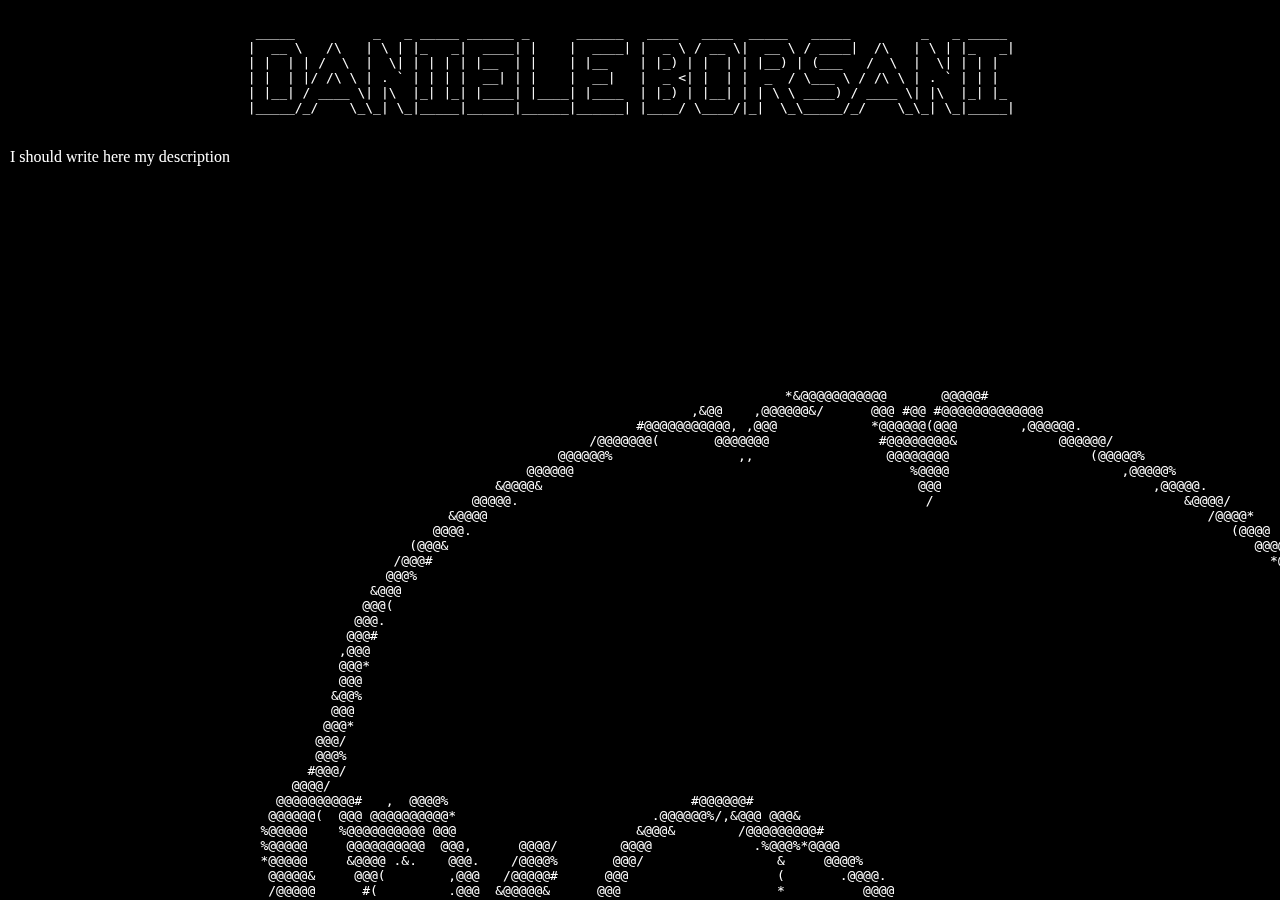
==== index.html @ 294d17f2 "Made basic website with some ascii" ====
<!DOCTYPE html>
<html lang="en">
<head>
    <meta charset="UTF-8">
    <meta name="viewport" content="width=device-width, initial-scale=1.0">
    <title>Daniele</title>
    <link rel="stylesheet" href="style.css">
</head>
<body>
    <div class="header">
        <div class="main-text">
            <!--Name title ascii art-->
            <div class="title">
            <p>
                <pre> 
  _____          _   _ _____ ______ _      ______   ____   ____  _____   _____         _   _ _____ 
 |  __ \   /\   | \ | |_   _|  ____| |    |  ____| |  _ \ / __ \|  __ \ / ____|  /\   | \ | |_   _|
 | |  | | /  \  |  \| | | | | |__  | |    | |__    | |_) | |  | | |__) | (___   /  \  |  \| | | |  
 | |  | |/ /\ \ | . ` | | | |  __| | |    |  __|   |  _ <| |  | |  _  / \___ \ / /\ \ | . ` | | |  
 | |__| / ____ \| |\  |_| |_| |____| |____| |____  | |_) | |__| | | \ \ ____) / ____ \| |\  |_| |_ 
 |_____/_/    \_\_| \_|_____|______|______|______| |____/ \____/|_|  \_\_____/_/    \_\_| \_|_____|                                                                                                                      
                </pre>
            </p>
            </div>
            <br>
            <p>
                I should write here my description
            </p>
            <br><br><br><br>
            <div class="fullscreen-ascii-image">
                <p>
                    <pre>
                                                                                                                                                                                                        
                                                                                                                                                                                                        
                                                                                                                                                                                                        
                                                                                                                                                                                                        
                                                                                                                                                                                                        
                                                                                                                                                                                                        
                                                                                                                                                                                                        
                                                                                                                                                                                                        
                                                                                                                                                                                                        
                                                                                                                                                                                                        
                                                                                                   *&@@@@@@@@@@@       @@@@@#                                                                           
                                                                                       ,&@@    ,@@@@@@&/      @@@ #@@ #@@@@@@@@@@@@@                                                                    
                                                                                #@@@@@@@@@@@, ,@@@            *@@@@@@(@@@        ,@@@@@@.                                                               
                                                                          /@@@@@@@(       @@@@@@@              #@@@@@@@@&             @@@@@@/                                                           
                                                                      @@@@@@%                ,,                 @@@@@@@@                  (@@@@@%                                                       
                                                                  @@@@@@                                           %@@@@                      ,@@@@@%                                                   
                                                              &@@@@&                                                @@@                           ,@@@@@.                                               
                                                           @@@@@.                                                    /                                &@@@@/                                            
                                                        &@@@@                                                                                            /@@@@*                                         
                                                      @@@@.                                                                                                 (@@@@                                       
                                                   (@@@&                                                                                                       @@@@#                                    
                                                 /@@@#                                                                                                           *@@@@                                  
                                                @@@%                                                                                                                @@@@                                
                                              &@@@                                                                                                                    @@@@                              
                                             @@@(                                                                                                                      .@@@/                            
                                            @@@.                                                                                                                         @@@@                           
                                           @@@#                                                                                                                           #@@@                          
                                          ,@@@                                                                                                                             @@@/                         
                                          @@@*                                                                                                                             .@@@                         
                                          @@@                                                                                                                               @@@                         
                                         &@@%                                                                                                                               @@@                         
                                         @@@                                                                                                                                @@@                         
                                        @@@*                                                                                                                                @@@                         
                                       @@@/                                                                                                                                 @@@                         
                                       @@@%                                                                                                                                 @@@                         
                                      #@@@/                                                                                                                                 @@@                         
                                    @@@@/                                                                                                                                   @@@                         
                                  @@@@@@@@@@#   ,  @@@@%                               #@@@@@@#                                                                            *@@&                         
                                 @@@@@@(  @@@ @@@@@@@@@@*                         .@@@@@@%/,&@@@ @@@&                                                                      @@@/                         
                                %@@@@@    %@@@@@@@@@@ @@@                       &@@@&        /@@@@@@@@@#                                                                   @@@                          
                                %@@@@@     @@@@@@@@@@  @@@,      @@@@/        @@@@             .%@@@%*@@@@                                                                ,@@@                          
                                *@@@@@     &@@@@ .&.    @@@.    /@@@@%       @@@/                 &     @@@@%                                                             %@@(                          
                                 @@@@@&     @@@(        ,@@@   /@@@@@#      @@@                   (       .@@@@.                                                          @@@                           
                                 /@@@@@      #(         .@@@  &@@@@@&      @@@                    *          @@@@                                                        (@@@                           
                                  @@@@@.                @@@*  @@@@@@      &@@#                    (            @@@.                                                      @@@                            
                                 /@@@@@                @@@#   @@@@@@      @@@                     /            *@@@                                                     *@@@                            
                                 @@@@@&              .@@@.    @@@@@@      @@@                     (            /@@&                                                     @@@                             
                                @@@@@@              @@@&  @@@@@@(@@@      @@@                     /            @@@                                                     (@@@                             
                              .@@@@@%              @@@.  @@@,    @@@&     @@@                                 #@@@                                                     @@@                              
                              @@@@@@              @@@   @@@,      *@@@.   (@@@                                @@@                                                     &@@%                              
                              @@@@@*            ,@@@   @@@*         @@@    ,@@@/                             @@@%                                                    .@@@                               
                             /@@@@@#           @@@@  @@@@            @@@&    #@@@@                          &@@@                                                     @@@                                
                             @@@ &@@@@@#/,*%@@@@@   @@@(              /@@@/     @@@@@,                    .@@@#                                                     @@@*                                
                            @@@*    #@@@@@@@@(     ,@@@     %@@@*       &@@@       #@@@@@@&*           %@@@@&                                                      @@@(                                 
                           .@@@                    %@@#     @@@@&         @@@           /@@@@@@@@@@@@@@@@*                                                        @@@/                                  
                            @@@                    (@@&    @@@@@          #@@%                                                                                  *@@@                                    
                             @@@@@%%%&@@@@#         @@@.   /@@@@@         *@@&                                                 ,@,  /@@@@@@@@%                 @@@@                                     
                                @@@@@@@@@@@@@@@(     @@@@%%&@@@@@@        @@@                                          *@@@@@@@@@@, @@@@   (@@@@@@(          #@@@                                       
                                             /@@@      @@@@@@@@%@@@/,*%@@@@@                                        (@@@@(    /.@@@%@@@.        (@@@@@@,    .@@@                                        
                                              .@@@              .@@@@@@@(                                   &@@@@@@@@@*         @@@@@@(              %@@@@@.@@@                                         
                                              (@@&                                                        @@@@,                  @@@@#(                  @@@@@.                                         
                                             (@@@                                                        /@@&                    (@@@%/                                                                 
                                            #@@@          ,@@@                                         %@@@@                        @ /                                                                 
                                            @@@         .@@@@@@@/                                   @@@@@/                          & /                                                                 
                                            @@@@        @@@   %@@@            *            &@@@%, (@@@,                             %                                                                   
                                             .@@@      @@@      @@@@@@@@@@@@@@@@@@(        @@@@@@@@@*                               %                                                                   
                                              .@@@(@@@&@@%       @@ ,@     @@@  /@@@@@@@   @@@                                      #                                                                   
                                               /@@@@@@@@@         *  (               (@@@@@@@%                                      #                                                                   
                                                *@@@@@@@@         #  .                                                              (                                                                   
                                                    @@@@#         .                                                                 (                                                                   
                                                    ,@@@          *                                                                 ,                                                                   
                                                     @@@          *                                                                                                                                     
                                                                  /                                                                                                                                     
                                                                                                                                                                                                        
                                                                                                                                                                                                        
                                                                                                                                                                                                        
                                                                                                                                                                                                        
                                                                                                                                                                                                        
                                                                                                                                                                                                        
                                                                                                                                                                                                                                
                    </pre>
                    <br><br>
                    <pre>
&&&&%%&#%%%%%&%&&&&#&&(&%%%%%%&&&&&&@..,,,..,,..,,..,., ,,,,,,,,,,...,      ,,,,,,,,, .,,,,,,,,,,,,,,,,,,,,,,,,,,,,,.,,.,,,,,,,,,,,,,,,,,,,,,,,,,,,,.,      . ,,,,,,,,,,,,,.., ,.,.,  ,,,..,.., ..,.    
&&&&&&%&%&&&%&&&&&&&&%&%&&&  .,,,,,,,.,.,,,,.,..  ...,.,,,,,*,,,,,,..,,,,,,,,,,,,,,,,,,.,,,,,,,,,,,,,,,,,,,,,,,,,,,, ,.,,,,,,,,,,,,,,,,,,,,,,,,,,,,,,       .,,,,,,,,,,,,,,,,,...,,,.,,,.,,.,,,,,,.     
&&&&%%&&(%&%%&&&&&&&/.,,,,,,,,,,,.,,,,,,,,, ,     ,...,,,,,,,,,,,,,,,,,,,,,,,,,,,,,.  ,,,,,,,,,,,,,,,,,,,,,,,,,..,,,,.,,,,,,,,,,,,,,,,,,,,,,,,,, ,,,,    .  .,,,,,,,,,,,,,,      .,,.,,,,.,,,,,,,       
&&&&%%%&/(#(%/   .,,,,,,,,,,,,,,,,,,,,,,.,,           ,,,,,,,**,,,,,,,,,,,,,,,,,,,,,,,..,,,,,,,,,.,,,,,. .,,,,,,.,,.,,,,,,,,,,,,,,,,,,,,,,,,,,,..,,,,,.  ,  .,,,.,,,,,,,,.          .,,,,,,..,,        ,
&&&&#%#%#((.         ,,,,,,,,,,,,.,,,,,,,               ..,.,,*,,,*,,,,,,,,,,,,,,,        .*,,*,,,,,,,,,,,,,,,,,./*,,*,,,,,,,,,,,,,,,,,,,,,,.....,,,,,,,, , .,,,,,,,,,,,.               ,,,,,.  .  .,,,,
&&&%%&% .. .             ,  .,,,,,,,,,,,                 .,,,,**,,,*,,,,,,,,,,,,,    ... .    ,  .,/,,,,,...,,,,,**,,***,,,,,,,,,,,,,,,,,,,,,...,,,,,,,,,, ..,,,,,,  .                     .   ,,,,,,.  
&%.    ...       . ..,,,,,,,,,,.,,,,,,,,,                 ,,,*,,,,*,,,*,,,,,,,**,,,,,,. .   .., ,.,,,*,,,,,,,,,,,,*,,,,*,,,,,,,,,,,,,,,,,,,. ,.,,,,,,,,,,,. .,,,,,,,                   . ,,,,.,.,       
.      ....    ,.,,,,,,,,,,,,,,,,,,.,.,.                ., ,,*,,,,,*,,*,,,,,,,#/#%*,,*,     (@@&&&&&&&&&&&&&&&&&@@%/,,,,,,,%,,*,,,,,,,,,,,   ,,,,,,,,,,,,,, .,,,,,.              . ,,,,,,,,,,...,,.     
,,.     ....,,,,,,.,,,,,,,.  .,,,,,,,..                   . ,,*,*,,,,,,,,,,,,,,,,,,,,,,&&&&&&&&&&&&&&&&&&&&&&&&&&&&&&&&&&&&&(.. ,,,,,,,,,,  ,,,,,,,,,,,,,,,..,...,,,,       .,,,,,,,,,,,..  ,,,.,,,,,*.,
,,,,,,  . ..,,,,,,,,,,,.     .,,,,,,. ...,              .....*,,,,,,,**,*,*,,,,*,,%&&&&&&&&&&&&&&&&&&&&&&&&&&&&&&&&&&&&&&&&&&&&&@*,,,,,,,, ,,,,,,,,,,,,,,,, .,.,,,,,,. ,,,,,,,,,,,,,,.      ,,,,,***/***
,,.,,,,,,,        .,,,,      .,,,,,,.,,,,.              .   **,*,,,,,,******,,@&&&&&&&&&&&&&&&&&&&&&&&&&&&&&&&&&&&&&&&&&&&&&&&&&&&&&%*,, ,,,,.,,,,,,,,,,,,  ..,., ,,,,,,,,,,,,,,..          ,,,,,.&&&&&&
  ,,,,,,,,,         ,,       .,,,,... ,,,..             .*,*,,,*,***,,*,,*#&&&&&&&&&&&&&&&&&&&&&&&&&&&&&&&&&&&&&&&&&&&&&&&&&&&&&&&&&&&&*,,,,,,,,,,,,,,,.      ,,,,,,,,,,,,,,,,,,            &&&&&&&&&&&&
,,,*,*///*.                  .,,,,,,...,,, ..       ,,,,,,,,,,,,,,/*,,,&&&&&&&&&&&&&&&&&&&&&&&&&&&&&&&&&&&&&&&&&&&&&&&&&&&&&&&&&&&&&&&&&&@,,,,,,,,,,,,,    ,,,,,,,,,,,,,,,,,,,,.     . *&%(#%&&&&&&&&&&&
,,,,*,/**,.                  .,,,,,,. ,,,,  ,.    ,,,,,,,,,,,,,,,*,,%&&&&&&&&&&&&&&&&&&&&&&&&&&&&&&&&&&&&&&&&&&&&&&&&&&&&&&&&&&&&&&&&&&&&&&&,,,,,,,,     .,,,,,,.,,,,,,,,,,,,,,,  (@&&&&&&&&&&&&&(&&&&&&
,,,,,,,,,,.                  .,,,,,,.,,,,,   ,   ,,,,,,,,,,(*,**,,&&&&&&&&&&&&&&&&&&&&&&&&&&&&&&&&&&&&&&&&&&&&&&&&&&&&&&&&&&&&&&&&&&&&&&&&&&&&*,,      ,,.,,,,,,.,,,,,,,,,,,,,,,,,.&&(%&&&&&&&&@,&&&&&&&
,,,,,,,,,,.                 ..,,,,,,,,,,,,  .,  ,,,,,,,,,,,*,,,,&&&&&&&&&&&&&&&&&&&&&&&&&&&&&&&&&&&&&&&&&&&&&&&&&&&&&&&&/&&&&&&&&&&&&&&&&&&&&&&&      ,,.,,,,,, .,,,,,,,,,,,.,,,,. &&&&&&&&&&&@,.@&&&&&&
,,,,,,,,,,,                  .,,,,,,,,.,,, ,,   ,,,,,,,.,,,,,,&&&&&&&&&&&&&&&&&&&&&&&&&&&&&&&&&&&&&&&&&&&&&&&&&&&&&&&/&&&&&&&&&&&&&&&&&&&&&&&&&&&&    ,,,,,,,,..,,,,,,,,,,,,,,,,.%&&&&&&&&&&&@.,,.&&&&&*
,,,,,,,,,                  . .,,,,,,,,,...,.      ,,,/#&&&&&&&&&&&&&&&&&&&&&&&&&&&&&&&&&&&&&&&&&&&&&&&&&&&&&&&&&&@%&&&&&&&&&&&&&&&&&&&&&&&&&&&&&&&@     ,,, ,,,.,.,,,,.,,. .(@&&&&&&&&&&&&&&&%*,,*,#,,,.
,,,,,,,,,,,.                 .,,,,,,,,,,..,.        ..,*,,&&&&&&&&&&&&&&&&&&&&&&&&&&&&&&&&&&&&&&&&&&&&&&&&&%&&@(&&&&&&&&&&&&&&&&&&&&&&&&&&&&*,.,,,,,,.    ,,,,,,,,/,.&&&%&%&&#&&&&&&&&&&&&&&&#,,,,,,,,,,
,,,,,,,,,,.            .     .,,,,,,,,,.,,,.       .,,,,,&&&&&&&&&&&&&&&&&&&&&&&&&&&&&&&&&&&&&&&&&&&&&&&&&&&%@&&&&&&&&&&&&&&&&&%&&&&%&&&#,,,.,../&&&/      .,,,,,,,,.&&&&&&&&&&&&&%&&&&&&&&&&&.,,,,,,,,,
,,,,,,,,,,.                  .,,,,,,.,,,,,,,,   .,,*,,,.&&&&&&&&&&&&&&&&&&&&&&&&&&&&&&&&&&&&&&&&&&&&&&&&&&@&&&&&&&&&&&&&&&&&&&&&@&&&&&&%(,,*.,%&&&&&@  *@&&&&,,,,,,/,,,./&(,*&&@&%%&@&&&&&&&&&#*,,**,,.,
,,,,,,,,,,.                   ,,,,,,,,,,,,,,,,,.,,,**,,&&&&&&&&&&&&&&&&&&&&&&&&&&&&&&&&&&&&&&&&&&&&&&&&%&/&&&&&&&&&&&&&&&&&&&&&&&&&&&&&&.,*,,.&&&%&&#%&&&&&&&&#,,,*.,,,,,,,.@&&&&&&&&&&&&&&&&&,,,,,,,,,,
,,.,,,,,,,.                  .,,,,,,..,,,,,,,,,,.,.**,,@&&&&&&&&&&&&&&&&&&&&&&&&&&&&&&&&&&&&&&&&&&@&&&%#@&&&&&&&&&&&&&&&&&&&&&&&&&&&&&&#,,,,,,.&&%&&&#&&&&&&&&&,,,,,,,,,,,,, &&&/&&&&&&&&&&&&,,,,,,,,,,,
  .,.,,,,..                  .,,,,  .,,,., ,,,,,,,,,./,@&/&&&&&&&&&&&&&&&&&&&&&&&&&&&&&&&&&&&&&&&,&&&&,&&&&&&&#&&&&&&&&&&&&&&&&&&&&&&&&.,,,,,..,.%&&&%&&&&&&&&.,,,,,,,,,,,,,%%#&&&&&&&&&&&&&&&**,****.&&
,,,,,......                  .,,,,,,,,.,.. ,, .,,,.,#(#&&&&&&&&&&&&&&&&&&%@&&&&&&&&&&&&&&&&&&#@%@&&&&,&&&&&&.@&&&&&&&&&&&&&&&&&&%&&&&,%,,,,,,,,, &&&&%&&&@(.,,,,,,,,,,,,.,*%&&&&&&&&&&&&&&&&&&&&&&&&&&&&
,,.........                  .,,,,,,...,,,,   .,,,,,.% (&&@&&&&&&&&&&&&&&@@&&&&&&&&&@#%&%&&%%&&&&&&&@%&&&&&@@&&&&&&&&&&&&&&&&&&&@* ,,,,.,,,,. @&&&&&@%%/.,,,,,,,,,,,,,.%%&&&&&&&&&&&&&&&&&&&&&&&&&&&&&&&
,,.........                  .,,,,,,,...,,     .,.,,., %&#&&&&&&&&&&*&&&&&%&&&@,@&&&&(.,,,,,,,.&&&&&&/@&&&&&&&&&&&&&&&&&&&&&@ /,,,,.,,.*,,.&&&&&/*@/.,,,,,,,,,,,,,, @%&&&&&&&&&&&&&&&&&&&%&&%%%%&&&&&&&&
...........                  .,,,,,,,,...,     ,,,,,,, &&&&&&&&&&&&&&&&&&&&&%&&&&&,,,,,,,,,,,,*,,,#&&&&&&&&&,&&&&&&&&&&&&&&,,,,,**.(,,*.**.&&( .,,,,,,,,,,,,,,,, &&&&&&&&&&&&&&&&&&&&&&&%%%%%%%%%%%%%&%%
,,...... .                   .,,,,,,,,,,.     .,,,,,,,,*&&#&&&&&&&&&&&&%@&(&&&(,,.,,,,,,,,,,,,,,,,,,.&&&&&&&*&&&&&&&&&&&&&&#,.,,,,,,,,.,.*.,,.,,,,,,,,,,,,,,,,#&&&&&&&&&&&&&&&&&&&&&&%%%%%%%%%%%%%%%%%%%
,,.....                      .,,,,,,,,.,,..    ,,,,,,,,,,,,(,,,,,,.(@&%&&&%&&@%.,,,,,,,,,,,,,,,,,,,,,.&&&&&&*&&&&&&&&&&&&&&&&&&.,,,,*,.,,,,.,,,,,,,,,,,,,,,,&&&&&&&@*,*#@&&&&&&&&&&%%%%&%%%%%%%%%%%%%%%%
,,   ......                  .,,,,,,,,.,,.,,,.,,,,,,.,./,,,,,,,,,,*(,./&&&&&&*&@,.*,,,.,,,,,,,,,,,,,,.&&&&&&(&&&&&&&&&&&&@&/&&&&%,,,,..,,.*,,,,,,,,,,,,,,%&&&&&&&,,,,,,.   .,.#&&%&%%&%%%%%%%%%%%%%%%%%%
,, ,...,,.,                  .,,,,,,,,,,,.,,,,,,,,.,,,,./@.,,,,,,***,@&&@&&&&&&&&@,,,,,,,,,,,,,,,,,,,*&&&&&&@&&&@@&&&&&&&&&&&&% ,,,,,,,,.,,,,,,,,,,,.@&&@&&&&&&.,,,,(&&&&&&&&&&%%&&%%%%%%%%%%%%%%%%%%%%%
,, . ....,.                  .,,,,,,,,,,,,,,,,,,,,,,,,,,,,(&.,,,,,,(&&&&&&&&&&&#&&&,.&,,,,,,,,,,,***&&&&&&&&&&&&@&&&&&&&&&* ,,,,,,,,,,,,,,,,,,,,,,,/&&&&&&&&&%,,,,,/&&&&&&&&&%%&%%%%%%%%%%%%%%%%%%%%%%%%
,, ....,,,                   .,,,,,,,,.,,,,,,,,,,,,,,,,,,,,,/,,,**%%%..&&@*&&&&&&&@%&&@@,,,,,,,&.@&&%%%&&&&&&&&&&&&&&&&..,,,,,,,,,,,,,,,,,,,,,,,,,,,&&&&&&&&@,,,,,,&&%&&&&&&%%&&&%%%%%%%%%%%%%%%%%%%%%%%
 . . ...,,.                  .,,,. . ,,,.,,,,,,.,,,,,,,,,,,,,*,/,/,/&,#,,*@&&#&&&&&&&&&&&&&&&&&&&&&&.&&&&&&&&&&&&&&& ,,,,,,,,,,,,,,,,,,,,,,,,,,,,,,,,%&&&&&@.,,,,,,&&&&@&&%%%&&&%%%%%%%%%%%%%%%%%%%%%%%&
., ....,...            .     .,,,.,, ,,,,,,,,,,,,,.,,,,,,,,,.&,&,*,#@,(,,,,,,@&&&&&@/&&&&&&&&&&&&@//@&&&&&&&&&&&&# ,,,,,,,,,,,,,,,,,,,,,,,,,,,,,,,,.&&&&&&@,,,,,,,.&&&%&%&&%%%%%%%%%%%%%%%%%%%%%%%%%%%&&
,,...,,.,..                    ,,,,,,,,,,,,,,,,,,,,.,,,,,,,,,@@&@&@&&/,,,,,,,,,,&&&/&&&&&&&&&&&&&&&&&&&&&&&&&&&@ ,,,,,,,,,,,,,,,,,,,,,,,,,,,,,,,,,,@&&&&%,,,.,,,,,,&%%%%%&&%%%%%%%%%%%%%%%%%%%&&&&&&&&&&
,,,,,.,.,..                        ,,,,,,,,,,,,,,,.,,,,,,,,,,&&(@&&&&@%,.,,,,,,,,,/&@&&&&&&&&&%&&&&&&&&&&&&&&&@.,,,,,,,,,,,,,,,,,,,,,,,,,,,,,,,,,,,,,,,,,,,,,,,,,.&%%#%#%%%%%%%%%%%%%%%%%%%&&&&&&&&&&&&&
,,.,.,.,.,.                           .,,,,,,,.,,,,,,,,,,,,,%&&&&&%&&&&(..,,,,.*,.,&&&&&&&&&((@&&@/#&&&&&.,..,,.,,,,,,,,,,,,,,,,,,,,,,...,,,,,,,,,,,,,,,,,,,,,,,.%%%%%&&%%%%%%%%%%%%%%%%&&&&&&&&&&&&&&&&
,,,.....,,.                               ,,.,,,,,,,,,,,,,,,,#&&&&&&@#&&./,,&.,.,,,%&&&&&&&(&&&#&&&&&&%&*.,,,,,,,,,,,,,,,,,,,,,,,%&#&&&&&&&&&&&.,,,,,,,,,,,,,.%&&%#&&%&%%%%%%%%%%%%%%%&&&&&&&&&&&&&&&&&&
.,,,,,,..  ..                               ,,,,,,,,,,,,,,,,,,,@&&&&&&&&@.,@&&&@@&&&&&&&&&&&&&&(&&&&&&&&%,,,,,,,,,,,,,,,,,,,,,,,&&&&&&&&&&&&&&&&&%.,,...(@&&&&&&&&%%%%%%%%%%%%%%%%%%%&&&&&&&&&&&&&&&&&&&
,,,,,,,,,,,.,,,,                         ..,,,,,,,,,,,,,,,,,,,,.,,&&#&@&&&&%&&&&&&&&&&&&&&/&&&&(&&&&&@&@,,,,,,,,,,,,,,,,,,,,,..&&&&&&&&&&&&&&&&&&&&&&&&&&&&&&&&&&&&%%%%&%%%%%%%%%%%&&&&&&&&&&&&&&&&&&&&&
,,,,,, ,,,,,,,,,,,,.                    ,.,,,,,,,,,,,,,,,,,,,,,,,,,,,*,/&&&.&&&&&&&&&&&&%&&&&&&&&&&&&.,,,,,,,,,,,,,,,,..*%@&&&&&&&&&&&&&&&&&&&&&&&&&&&&&&&&&&&&&%&%%&&%%%%%%%%%%%%%&&&&&&&&&&&&&&&&&&&&&
.,,,..,,,,,,,,,,,,,,,,,               ,,,,,,,,,,,,,,,,,,,,,,,,,,,,,,,,,(&&&@&&&&&&&&&&&,&&&&&&&&&(&&&(.,,,,,,,,*&&&&&&&&&&&&&&&&&&&&&&&&&&&&&&&&&&&&&&&&&&&&&&&&%%%&%%%%%%%%%%%&&&&&&&&&&&&&&&&&&&&&&&&&
,,,,,.,,,,,,,,,,,,,,,,,,..,         ,,,,,,,,,,,,,,,,,,,,,,,.,,,,,,,,,,,%&&&&&&&&&&&&&&&&&&&&((,(&&&.&&@,.,,,,,,,*&&&&&&&&&&&&&&&&&&&&&&&&&&&&&&&&&&&&&&&&&&&&&&%%%%%%%%%%%%%%&&&&&&&&&&&&&&&&&&&&&&&&&&&
,,..,,,,,,,,,     ,,,,,.,,,,,..   .,,,,,,,,,,&@&&&&&&,,,,,,,,,. ,,,,,,,&&&&&&%%@/%%,(&&&&&&.&&&,(&&*,.,.,,,,,,,,,,.&&&&&&&&&&&&&&&&&&&&&&&&&&&&&&&&&&&&&&&&&&&&&%&%%&%%%%%%%&&&&&&&&&&&&&&&&&&&&&&&&&&&&
  ,,,,,,,,,           ,,,,,,,,,,,,  ,.%@&&&@&&&&&&&&&&&&&&&&&&&&&,,,,,,,#@&&*&&&*&&&(&&&*&&(#&.,,,,,.,...,,,,,,,,,.&&&&&&&&&&&&&&&&&&&&&&&&&&&&&&&&&&&&&&&&&&&&&%%%%%%%%%%%%&&&&&&&&&&&&&&&&&&&&&&&&&&&&
,,,,,,,,..               .,,./@&&&&&&&&&&&&&&&&&&&&&& &&&&&&&&% ,,,,,,,,,@&&/&&&&@&&%@&&/,..,.,,,,,,,,,,,,,,,,,,,.@&&&&&&&&&&&&&&&&&&&&&&&&&&&&&&&&&&&&&&&&&&&&&%%%%&%%%%%%%&&&&&&&&&&&&&&&&&&&&&&&&&&&&
  .,,,,,            /%@&&&&&&&&&&&&&&&&&&&&&&&&&&&&&&& ,,,.,,,,.  .. ,,,.@&&,@&&%.&*%#.%,,,..,,,.&&&@.,,,,,,,,,.@&&&&&&&&&&&&&&&&&&&&&&&&&&&&&&&&&&&&&&&&&&&&&%%%%%%%%%%%%&&&&&&&&&&&&&&&&&&&&&&&&&&&&&&
,,,, ,         .(&&&&&&&&&&&&&&&&&&&&&&&&&&&&&&&&&&&%&&&&&&&&&&&&&&&&&,,,,,,,*,,,,,,,,,,,,,,.(&&&&&&&&&#.../&&&&&&&&&&&&&&&&&&&&&&&&&&&&&&&&&&&&&&&&&&&&&&&&&%%%%%%%%%%%%&&&&&&&&&&&&&&&&&&&&&&&&&&&&&&&
,,,,    .    %&&&&&&&&&&&&&&&&&&&&&&&&&&&&&&&&&&&&&&&&&&&&&&&&&&&&&&&&&&@ ,,,,,,,,,,,,,,,.@&&&&&&&&&&&&&&&&&&&&&&&&&&&&&&&&&&&&&&&&&&&&&&&&&&&&&&&&&&&&&&&&&%%%%%%%%%&&&&&&&&&&&&&&&&&&&&&&&&&&&&&&&&&&&
,.,,,*(.  &&&&&&&&&&&&&&&&&&&&&&&&&&&&&&&&&&&&&&&&&&&&&&&&&&&&&&&&&&&&&%&&&&@, .,.. ,@&&&&&&&&&&&&&&&&&&&&&&&&&&&&&&&&&&&&&&&&&&&&&&&&&&&&&&&&&&&&&&&&&&&&&&&%%&%%%&&&&&&&&&&&&&&&&&&&&&&&&&&&&&&&&&&&&&
.,.,,,(..&&&&&&&&&&&&&&&&&&&&&&&&&&&&&&&&&&&&&&&&&&&&&&&&&&&&&&&&&&&&&&&&&&%%&%&&&&&&&&&&&&&&&&&&&&&&&&&&&&&&&&&&&&&&&&&&&&&&&&&&&&&&&&&&&&&&&&&&&&&&&&&&&&&&%%%%&&&&&&&&&&&&&&&&&&&&&&&&&&&&&&&&&&&&&&&
,,**,,,&&&&&&&&&&&&&&&&&&&&&&&&&&&&&&&&&&&&&&&&&&&&&&&&&&&&&&&&&&&&&&&&&&&&&&&&&&&&&&&&&&&&&&&&&&&&&&&&&&&&&&&&&&&&&&&&&&&&&&&&&&&&&&&&&&&&&&&&&&&&&&&&&&&&&&%%%%%&&&&&&&&&&&&&&&&&&&&&&&&&&&&&&&&&&&&&&
/***,,,&&&&&&&&&&&&&&&&&&&&&&&&&&&&&&&&&&&&&&&&&&&&&&&&&&&&&&&&&&&&&&&&&&&&&&&&&&&&&&&&&&&&&&&&&&&&&&&&&&&&&&&&&&&&&&&&&&&&&&&&&&&&&&&&&&&&&&&&&&&&&&&&&&&%%%%%%&&&&&&&&&&&&&&&&&&&&&&&&&&&&&&&&&&&&&&&&
,,**/(@&&&&&&&&&&&&&&&&&&&&&&&&&&&&&&&&&&&&&&&&&&&&&&&&&&&&&&&&&&&&&&&&&&&&&&&&&&&&&&&&&&&&&&&&&&&&&&&&&&&&&&&&&&&&%%%%%%%%%%&&&&&&&&&&&&&&&&&&&&&&&&&&&%%%%%%%&&&&&&&&&&&&&&&&&&&&&&&&&&&&&&&&&&&&&&&&&
***,/@&&&&&&&&&&&&&&&&&&&&&&&&&&&&&&&&&&&&&&&&&&&&&&&&&&&&&&&&&&&&&&&&&&&&&&&&&&&&&&&&&&&&&&&&&&&&&&&&&&&&&&&&&%%%%%%%%&&&&&&&&&&&&&&&&&&&&&&&&&&&&&&&&%%%%%&&&&&&&&&&&&&&&&&&&&&&&&&&&&&&&&&&&&&&&&&&&&
**,*&&&&&&&&&&&&&&&&&&&&&&&&&&&&&&&&&&&&&&&&&&&&&&&&&&&&&&&&&&&&&&&&&&&&&&&&&&&&&&&&&&&&&&&&&&&&&&&&&&&&&&&&%%%%%%%%&&&&&&&&&&&&&&&&&&&&&&&&&&&&&&&&&&%%&&&&&&&&&&&&&&&&&&&&&&&&&&&&&&&&&&&&&&&&&&&&&&&&
 .@&&&&&&&&&&&&&&&&&&&&&&&&&&&&&&&&&&&&&&&&&&&&&&&&&&&&&&&&&&&&&&&&&&&&&&&&&&&&&&&&&&&&&&&&&&&&&&&&&&&&%%%%%%%%%%&&&&&&&&&&&&&&&&&&&&&&&&&&&&&&&&&&&%&&&&&&&&&&&&&&&&&&&&&&&&&&&&&&&&&&&&&&&&&&&&&&&&&&&
&&&&&&&&&&&&&&&&&&&&&&&&&&&&&&&&&&&&&&&&&&&&&&&&&&&&&&&&&&&&&&&&&&&&&%%%%%%&%%%&&&&&&&&&&&&&&&&&&&&&%%%%%%%%%%&&&&&&&&&&&&&&&&&&&&&&&&&&&&&&&&&&&&&&&&&&&&&&&&&&&&&&&&&&&&&&&&&&&&&&&&&%%%%%%%%%%%%&&&&&
                    </pre>
                </p>
            </div>
        </div>
    </div>
</body>
</html>
---- style.css ----
*{
    margin: 0;
    box-sizing: border-box;
}
.header{
    width: 100%;
    height: 100vh;
    background-color: black;
    background-size: cover;

    overflow-y: auto;
}
.title{
    width:800px;
    margin-left: auto;
    margin-right: auto;
}
.fullscreen-ascii-image{
    width: 1920px;
    margin-right: auto;
    margin-left: auto;
    
}
.main-text{
    width: 100%;
    height: 100%;
    position: fixed;
    /*top: 50px;*/

    padding: 10px 10px;
    overflow-y:auto;
    overflow-x:hidden;

    /*text color I think*/
    color: white;

    h1{
        color: rgb(56, 239, 111);
        font-family:'Franklin Gothic Medium', 'Arial Narrow', Arial, sans-serif
    }
}
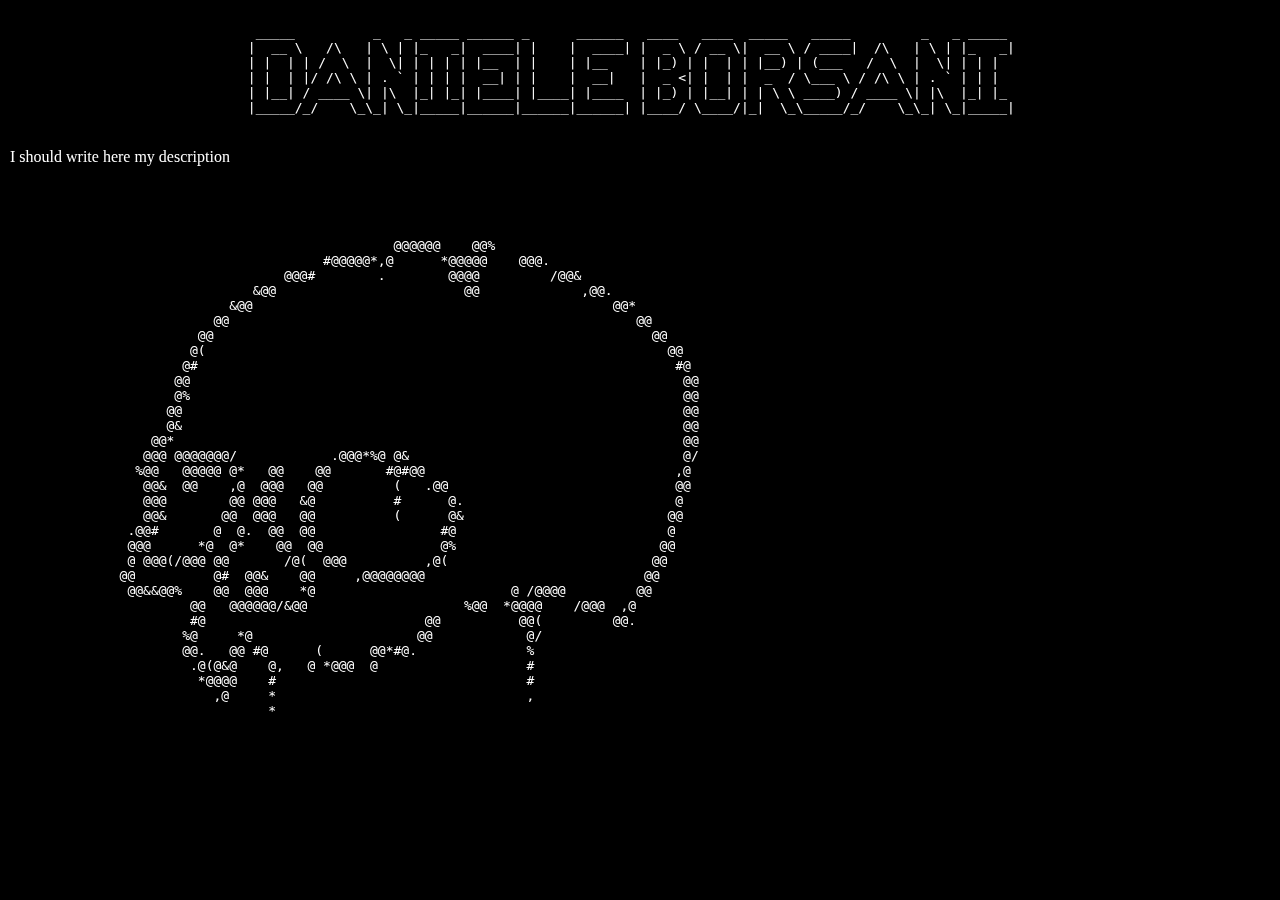
==== commit c237be6d: "made skull smaller" ====
--- a/index.html
+++ b/index.html
@@ -30,88 +30,40 @@
             <div class="fullscreen-ascii-image">
                 <p>
                     <pre>
-                                                                                                                                                                                                        
-                                                                                                                                                                                                        
-                                                                                                                                                                                                        
-                                                                                                                                                                                                        
-                                                                                                                                                                                                        
-                                                                                                                                                                                                        
-                                                                                                                                                                                                        
-                                                                                                                                                                                                        
-                                                                                                                                                                                                        
-                                                                                                                                                                                                        
-                                                                                                   *&@@@@@@@@@@@       @@@@@#                                                                           
-                                                                                       ,&@@    ,@@@@@@&/      @@@ #@@ #@@@@@@@@@@@@@                                                                    
-                                                                                #@@@@@@@@@@@, ,@@@            *@@@@@@(@@@        ,@@@@@@.                                                               
-                                                                          /@@@@@@@(       @@@@@@@              #@@@@@@@@&             @@@@@@/                                                           
-                                                                      @@@@@@%                ,,                 @@@@@@@@                  (@@@@@%                                                       
-                                                                  @@@@@@                                           %@@@@                      ,@@@@@%                                                   
-                                                              &@@@@&                                                @@@                           ,@@@@@.                                               
-                                                           @@@@@.                                                    /                                &@@@@/                                            
-                                                        &@@@@                                                                                            /@@@@*                                         
-                                                      @@@@.                                                                                                 (@@@@                                       
-                                                   (@@@&                                                                                                       @@@@#                                    
-                                                 /@@@#                                                                                                           *@@@@                                  
-                                                @@@%                                                                                                                @@@@                                
-                                              &@@@                                                                                                                    @@@@                              
-                                             @@@(                                                                                                                      .@@@/                            
-                                            @@@.                                                                                                                         @@@@                           
-                                           @@@#                                                                                                                           #@@@                          
-                                          ,@@@                                                                                                                             @@@/                         
-                                          @@@*                                                                                                                             .@@@                         
-                                          @@@                                                                                                                               @@@                         
-                                         &@@%                                                                                                                               @@@                         
-                                         @@@                                                                                                                                @@@                         
-                                        @@@*                                                                                                                                @@@                         
-                                       @@@/                                                                                                                                 @@@                         
-                                       @@@%                                                                                                                                 @@@                         
-                                      #@@@/                                                                                                                                 @@@                         
-                                    @@@@/                                                                                                                                   @@@                         
-                                  @@@@@@@@@@#   ,  @@@@%                               #@@@@@@#                                                                            *@@&                         
-                                 @@@@@@(  @@@ @@@@@@@@@@*                         .@@@@@@%/,&@@@ @@@&                                                                      @@@/                         
-                                %@@@@@    %@@@@@@@@@@ @@@                       &@@@&        /@@@@@@@@@#                                                                   @@@                          
-                                %@@@@@     @@@@@@@@@@  @@@,      @@@@/        @@@@             .%@@@%*@@@@                                                                ,@@@                          
-                                *@@@@@     &@@@@ .&.    @@@.    /@@@@%       @@@/                 &     @@@@%                                                             %@@(                          
-                                 @@@@@&     @@@(        ,@@@   /@@@@@#      @@@                   (       .@@@@.                                                          @@@                           
-                                 /@@@@@      #(         .@@@  &@@@@@&      @@@                    *          @@@@                                                        (@@@                           
-                                  @@@@@.                @@@*  @@@@@@      &@@#                    (            @@@.                                                      @@@                            
-                                 /@@@@@                @@@#   @@@@@@      @@@                     /            *@@@                                                     *@@@                            
-                                 @@@@@&              .@@@.    @@@@@@      @@@                     (            /@@&                                                     @@@                             
-                                @@@@@@              @@@&  @@@@@@(@@@      @@@                     /            @@@                                                     (@@@                             
-                              .@@@@@%              @@@.  @@@,    @@@&     @@@                                 #@@@                                                     @@@                              
-                              @@@@@@              @@@   @@@,      *@@@.   (@@@                                @@@                                                     &@@%                              
-                              @@@@@*            ,@@@   @@@*         @@@    ,@@@/                             @@@%                                                    .@@@                               
-                             /@@@@@#           @@@@  @@@@            @@@&    #@@@@                          &@@@                                                     @@@                                
-                             @@@ &@@@@@#/,*%@@@@@   @@@(              /@@@/     @@@@@,                    .@@@#                                                     @@@*                                
-                            @@@*    #@@@@@@@@(     ,@@@     %@@@*       &@@@       #@@@@@@&*           %@@@@&                                                      @@@(                                 
-                           .@@@                    %@@#     @@@@&         @@@           /@@@@@@@@@@@@@@@@*                                                        @@@/                                  
-                            @@@                    (@@&    @@@@@          #@@%                                                                                  *@@@                                    
-                             @@@@@%%%&@@@@#         @@@.   /@@@@@         *@@&                                                 ,@,  /@@@@@@@@%                 @@@@                                     
-                                @@@@@@@@@@@@@@@(     @@@@%%&@@@@@@        @@@                                          *@@@@@@@@@@, @@@@   (@@@@@@(          #@@@                                       
-                                             /@@@      @@@@@@@@%@@@/,*%@@@@@                                        (@@@@(    /.@@@%@@@.        (@@@@@@,    .@@@                                        
-                                              .@@@              .@@@@@@@(                                   &@@@@@@@@@*         @@@@@@(              %@@@@@.@@@                                         
-                                              (@@&                                                        @@@@,                  @@@@#(                  @@@@@.                                         
-                                             (@@@                                                        /@@&                    (@@@%/                                                                 
-                                            #@@@          ,@@@                                         %@@@@                        @ /                                                                 
-                                            @@@         .@@@@@@@/                                   @@@@@/                          & /                                                                 
-                                            @@@@        @@@   %@@@            *            &@@@%, (@@@,                             %                                                                   
-                                             .@@@      @@@      @@@@@@@@@@@@@@@@@@(        @@@@@@@@@*                               %                                                                   
-                                              .@@@(@@@&@@%       @@ ,@     @@@  /@@@@@@@   @@@                                      #                                                                   
-                                               /@@@@@@@@@         *  (               (@@@@@@@%                                      #                                                                   
-                                                *@@@@@@@@         #  .                                                              (                                                                   
-                                                    @@@@#         .                                                                 (                                                                   
-                                                    ,@@@          *                                                                 ,                                                                   
-                                                     @@@          *                                                                                                                                     
-                                                                  /                                                                                                                                     
-                                                                                                                                                                                                        
-                                                                                                                                                                                                        
-                                                                                                                                                                                                        
-                                                                                                                                                                                                        
-                                                                                                                                                                                                        
-                                                                                                                                                                                                        
-                                                                                                                                                                                                                                
+                                                 @@@@@@    @@%                                     
+                                        #@@@@@*,@      *@@@@@    @@@.                               
+                                   @@@#        .        @@@@         /@@&                           
+                               &@@                        @@             ,@@.                       
+                            &@@                                              @@*                    
+                          @@                                                    @@                  
+                        @@                                                        @@                
+                       @(                                                           @@              
+                      @#                                                             #@             
+                     @@                                                               @@            
+                     @%                                                               @@            
+                    @@                                                                @@            
+                    @&                                                                @@            
+                  @@*                                                                 @@            
+                 @@@ @@@@@@@/            .@@@*%@ @&                                   @/            
+                %@@   @@@@@ @*   @@    @@       #@#@@                                ,@             
+                 @@&  @@    ,@  @@@   @@         (   .@@                             @@             
+                 @@@        @@ @@@   &@          #      @.                           @              
+                 @@&       @@  @@@   @@          (      @&                          @@              
+               .@@#       @  @.  @@  @@                #@                           @               
+               @@@      *@  @*    @@  @@               @%                          @@               
+               @ @@@(/@@@ @@       /@(  @@@          ,@(                          @@                
+              @@          @#  @@&    @@     ,@@@@@@@@                            @@                 
+               @@&&@@%    @@  @@@    *@                         @ /@@@@         @@                  
+                       @@   @@@@@@/&@@                    %@@  *@@@@    /@@@  ,@                    
+                       #@                            @@          @@(         @@.                    
+                      %@     *@                     @@            @/                                
+                      @@.   @@ #@      (      @@*#@.              %                                 
+                       .@(@&@    @,   @ *@@@  @                   #                                 
+                        *@@@@    #                                #                                 
+                          ,@     *                                ,                                 
+                                 *                                                                  
                     </pre>
-                    <br><br>
+                    <br><br><br><br><br><br><br><br><br><br><br><br><br>
                     <pre>
 &&&&%%&#%%%%%&%&&&&#&&(&%%%%%%&&&&&&@..,,,..,,..,,..,., ,,,,,,,,,,...,      ,,,,,,,,, .,,,,,,,,,,,,,,,,,,,,,,,,,,,,,.,,.,,,,,,,,,,,,,,,,,,,,,,,,,,,,.,      . ,,,,,,,,,,,,,.., ,.,.,  ,,,..,.., ..,.    
 &&&&&&%&%&&&%&&&&&&&&%&%&&&  .,,,,,,,.,.,,,,.,..  ...,.,,,,,*,,,,,,..,,,,,,,,,,,,,,,,,,.,,,,,,,,,,,,,,,,,,,,,,,,,,,, ,.,,,,,,,,,,,,,,,,,,,,,,,,,,,,,,       .,,,,,,,,,,,,,,,,,...,,,.,,,.,,.,,,,,,.     
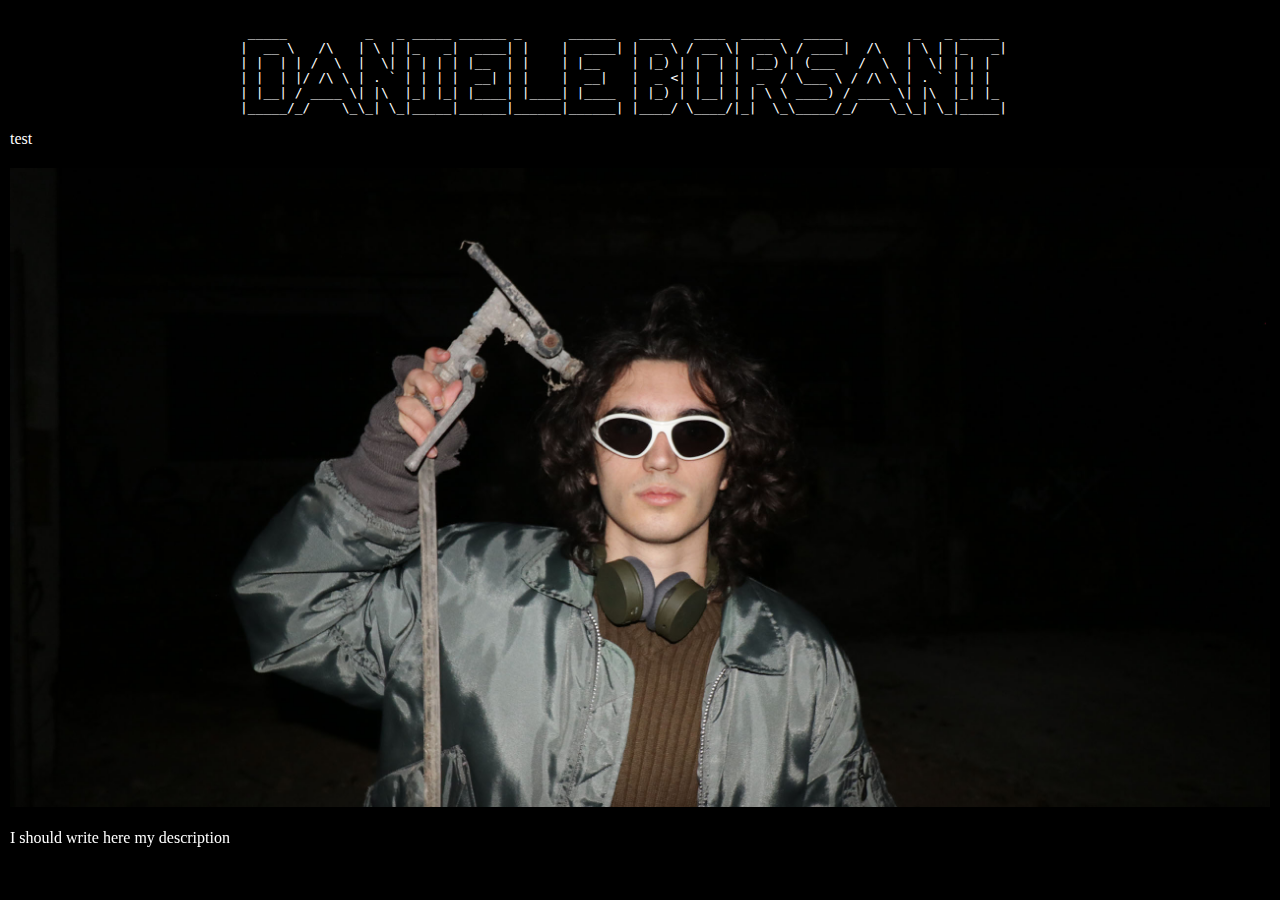
==== commit 97731730: "Header, photos and device support" ====
--- a/index.html
+++ b/index.html
@@ -7,64 +7,70 @@
     <link rel="stylesheet" href="style.css">
 </head>
 <body>
-    <div class="header">
-        <div class="main-text">
-            <!--Name title ascii art-->
-            <div class="title">
-            <p>
-                <pre> 
-  _____          _   _ _____ ______ _      ______   ____   ____  _____   _____         _   _ _____ 
- |  __ \   /\   | \ | |_   _|  ____| |    |  ____| |  _ \ / __ \|  __ \ / ____|  /\   | \ | |_   _|
- | |  | | /  \  |  \| | | | | |__  | |    | |__    | |_) | |  | | |__) | (___   /  \  |  \| | | |  
- | |  | |/ /\ \ | . ` | | | |  __| | |    |  __|   |  _ <| |  | |  _  / \___ \ / /\ \ | . ` | | |  
- | |__| / ____ \| |\  |_| |_| |____| |____| |____  | |_) | |__| | | \ \ ____) / ____ \| |\  |_| |_ 
- |_____/_/    \_\_| \_|_____|______|______|______| |____/ \____/|_|  \_\_____/_/    \_\_| \_|_____|                                                                                                                      
-                </pre>
-            </p>
-            </div>
-            <br>
-            <p>
-                I should write here my description
-            </p>
-            <br><br><br><br>
-            <div class="fullscreen-ascii-image">
-                <p>
-                    <pre>
-                                                 @@@@@@    @@%                                     
-                                        #@@@@@*,@      *@@@@@    @@@.                               
-                                   @@@#        .        @@@@         /@@&                           
-                               &@@                        @@             ,@@.                       
-                            &@@                                              @@*                    
-                          @@                                                    @@                  
-                        @@                                                        @@                
-                       @(                                                           @@              
-                      @#                                                             #@             
-                     @@                                                               @@            
-                     @%                                                               @@            
-                    @@                                                                @@            
-                    @&                                                                @@            
-                  @@*                                                                 @@            
-                 @@@ @@@@@@@/            .@@@*%@ @&                                   @/            
-                %@@   @@@@@ @*   @@    @@       #@#@@                                ,@             
-                 @@&  @@    ,@  @@@   @@         (   .@@                             @@             
-                 @@@        @@ @@@   &@          #      @.                           @              
-                 @@&       @@  @@@   @@          (      @&                          @@              
-               .@@#       @  @.  @@  @@                #@                           @               
-               @@@      *@  @*    @@  @@               @%                          @@               
-               @ @@@(/@@@ @@       /@(  @@@          ,@(                          @@                
-              @@          @#  @@&    @@     ,@@@@@@@@                            @@                 
-               @@&&@@%    @@  @@@    *@                         @ /@@@@         @@                  
-                       @@   @@@@@@/&@@                    %@@  *@@@@    /@@@  ,@                    
-                       #@                            @@          @@(         @@.                    
-                      %@     *@                     @@            @/                                
-                      @@.   @@ #@      (      @@*#@.              %                                 
-                       .@(@&@    @,   @ *@@@  @                   #                                 
-                        *@@@@    #                                #                                 
-                          ,@     *                                ,                                 
-                                 *                                                                  
-                    </pre>
-                    <br><br><br><br><br><br><br><br><br><br><br><br><br>
-                    <pre>
+    <div class="background">
+      <div class="header">
+        <!--Name title ascii art-->
+        <div class="title">
+          <p>
+              <pre> 
+ _____          _   _ _____ ______ _      ______   ____   ____  _____   _____         _   _ _____ 
+|  __ \   /\   | \ | |_   _|  ____| |    |  ____| |  _ \ / __ \|  __ \ / ____|  /\   | \ | |_   _|
+| |  | | /  \  |  \| | | | | |__  | |    | |__    | |_) | |  | | |__) | (___   /  \  |  \| | | |  
+| |  | |/ /\ \ | . ` | | | |  __| | |    |  __|   |  _ <| |  | |  _  / \___ \ / /\ \ | . ` | | |  
+| |__| / ____ \| |\  |_| |_| |____| |____| |____  | |_) | |__| | | \ \ ____) / ____ \| |\  |_| |_ 
+|_____/_/    \_\_| \_|_____|______|______|______| |____/ \____/|_|  \_\_____/_/    \_\_| \_|_____|                                                                                                                      
+              </pre>
+          </p>
+          </div>
+        <p>test</p>
+      </div>
+
+      <div class="main-text">
+        <img src="images/Photo_website_base.jpg" alt="super cool image of me" style="width: 100%; height: auto; object-fit: cover;">
+          
+          <br><br>
+          <p>
+              I should write here my description
+          </p>
+          <br><br><br><br>
+          <div class="fullscreen-ascii-image">
+              <p>
+                  <pre>
+                                                @@@@@@    @@%                                     
+                                      #@@@@@*,@      *@@@@@    @@@.                               
+                                  @@@#        .        @@@@         /@@&                           
+                              &@@                        @@             ,@@.                       
+                          &@@                                              @@*                    
+                        @@                                                    @@                  
+                      @@                                                        @@                
+                      @(                                                           @@              
+                    @#                                                             #@             
+                    @@                                                               @@            
+                    @%                                                               @@            
+                  @@                                                                @@            
+                  @&                                                                @@            
+                @@*                                                                 @@            
+                @@@ @@@@@@@/            .@@@*%@ @&                                   @/            
+              %@@   @@@@@ @*   @@    @@       #@#@@                                ,@             
+                @@&  @@    ,@  @@@   @@         (   .@@                             @@             
+                @@@        @@ @@@   &@          #      @.                           @              
+                @@&       @@  @@@   @@          (      @&                          @@              
+              .@@#       @  @.  @@  @@                #@                           @               
+              @@@      *@  @*    @@  @@               @%                          @@               
+              @ @@@(/@@@ @@       /@(  @@@          ,@(                          @@                
+            @@          @#  @@&    @@     ,@@@@@@@@                            @@                 
+              @@&&@@%    @@  @@@    *@                         @ /@@@@         @@                  
+                      @@   @@@@@@/&@@                    %@@  *@@@@    /@@@  ,@                    
+                      #@                            @@          @@(         @@.                    
+                    %@     *@                     @@            @/                                
+                    @@.   @@ #@      (      @@*#@.              %                                 
+                      .@(@&@    @,   @ *@@@  @                   #                                 
+                      *@@@@    #                                #                                 
+                        ,@     *                                ,                                 
+                                *                                                                  
+                  </pre>
+                  <br><br><br><br><br><br><br><br><br><br><br><br><br>
+                  <pre>
 &&&&%%&#%%%%%&%&&&&#&&(&%%%%%%&&&&&&@..,,,..,,..,,..,., ,,,,,,,,,,...,      ,,,,,,,,, .,,,,,,,,,,,,,,,,,,,,,,,,,,,,,.,,.,,,,,,,,,,,,,,,,,,,,,,,,,,,,.,      . ,,,,,,,,,,,,,.., ,.,.,  ,,,..,.., ..,.    
 &&&&&&%&%&&&%&&&&&&&&%&%&&&  .,,,,,,,.,.,,,,.,..  ...,.,,,,,*,,,,,,..,,,,,,,,,,,,,,,,,,.,,,,,,,,,,,,,,,,,,,,,,,,,,,, ,.,,,,,,,,,,,,,,,,,,,,,,,,,,,,,,       .,,,,,,,,,,,,,,,,,...,,,.,,,.,,.,,,,,,.     
 &&&&%%&&(%&%%&&&&&&&/.,,,,,,,,,,,.,,,,,,,,, ,     ,...,,,,,,,,,,,,,,,,,,,,,,,,,,,,,.  ,,,,,,,,,,,,,,,,,,,,,,,,,..,,,,.,,,,,,,,,,,,,,,,,,,,,,,,,, ,,,,    .  .,,,,,,,,,,,,,,      .,,.,,,,.,,,,,,,       
@@ -76,7 +82,7 @@
 ,,.     ....,,,,,,.,,,,,,,.  .,,,,,,,..                   . ,,*,*,,,,,,,,,,,,,,,,,,,,,,&&&&&&&&&&&&&&&&&&&&&&&&&&&&&&&&&&&&&(.. ,,,,,,,,,,  ,,,,,,,,,,,,,,,..,...,,,,       .,,,,,,,,,,,..  ,,,.,,,,,*.,
 ,,,,,,  . ..,,,,,,,,,,,.     .,,,,,,. ...,              .....*,,,,,,,**,*,*,,,,*,,%&&&&&&&&&&&&&&&&&&&&&&&&&&&&&&&&&&&&&&&&&&&&&@*,,,,,,,, ,,,,,,,,,,,,,,,, .,.,,,,,,. ,,,,,,,,,,,,,,.      ,,,,,***/***
 ,,.,,,,,,,        .,,,,      .,,,,,,.,,,,.              .   **,*,,,,,,******,,@&&&&&&&&&&&&&&&&&&&&&&&&&&&&&&&&&&&&&&&&&&&&&&&&&&&&&%*,, ,,,,.,,,,,,,,,,,,  ..,., ,,,,,,,,,,,,,,..          ,,,,,.&&&&&&
-  ,,,,,,,,,         ,,       .,,,,... ,,,..             .*,*,,,*,***,,*,,*#&&&&&&&&&&&&&&&&&&&&&&&&&&&&&&&&&&&&&&&&&&&&&&&&&&&&&&&&&&&&*,,,,,,,,,,,,,,,.      ,,,,,,,,,,,,,,,,,,            &&&&&&&&&&&&
+,,,,,,,,,         ,,       .,,,,... ,,,..             .*,*,,,*,***,,*,,*#&&&&&&&&&&&&&&&&&&&&&&&&&&&&&&&&&&&&&&&&&&&&&&&&&&&&&&&&&&&&*,,,,,,,,,,,,,,,.      ,,,,,,,,,,,,,,,,,,            &&&&&&&&&&&&
 ,,,*,*///*.                  .,,,,,,...,,, ..       ,,,,,,,,,,,,,,/*,,,&&&&&&&&&&&&&&&&&&&&&&&&&&&&&&&&&&&&&&&&&&&&&&&&&&&&&&&&&&&&&&&&&&@,,,,,,,,,,,,,    ,,,,,,,,,,,,,,,,,,,,.     . *&%(#%&&&&&&&&&&&
 ,,,,*,/**,.                  .,,,,,,. ,,,,  ,.    ,,,,,,,,,,,,,,,*,,%&&&&&&&&&&&&&&&&&&&&&&&&&&&&&&&&&&&&&&&&&&&&&&&&&&&&&&&&&&&&&&&&&&&&&&&,,,,,,,,     .,,,,,,.,,,,,,,,,,,,,,,  (@&&&&&&&&&&&&&(&&&&&&
 ,,,,,,,,,,.                  .,,,,,,.,,,,,   ,   ,,,,,,,,,,(*,**,,&&&&&&&&&&&&&&&&&&&&&&&&&&&&&&&&&&&&&&&&&&&&&&&&&&&&&&&&&&&&&&&&&&&&&&&&&&&&*,,      ,,.,,,,,,.,,,,,,,,,,,,,,,,,.&&(%&&&&&&&&@,&&&&&&&
@@ -88,7 +94,7 @@
 ,,,,,,,,,,.                  .,,,,,,.,,,,,,,,   .,,*,,,.&&&&&&&&&&&&&&&&&&&&&&&&&&&&&&&&&&&&&&&&&&&&&&&&&&@&&&&&&&&&&&&&&&&&&&&&@&&&&&&%(,,*.,%&&&&&@  *@&&&&,,,,,,/,,,./&(,*&&@&%%&@&&&&&&&&&#*,,**,,.,
 ,,,,,,,,,,.                   ,,,,,,,,,,,,,,,,,.,,,**,,&&&&&&&&&&&&&&&&&&&&&&&&&&&&&&&&&&&&&&&&&&&&&&&&%&/&&&&&&&&&&&&&&&&&&&&&&&&&&&&&&.,*,,.&&&%&&#%&&&&&&&&#,,,*.,,,,,,,.@&&&&&&&&&&&&&&&&&,,,,,,,,,,
 ,,.,,,,,,,.                  .,,,,,,..,,,,,,,,,,.,.**,,@&&&&&&&&&&&&&&&&&&&&&&&&&&&&&&&&&&&&&&&&&&@&&&%#@&&&&&&&&&&&&&&&&&&&&&&&&&&&&&&#,,,,,,.&&%&&&#&&&&&&&&&,,,,,,,,,,,,, &&&/&&&&&&&&&&&&,,,,,,,,,,,
-  .,.,,,,..                  .,,,,  .,,,., ,,,,,,,,,./,@&/&&&&&&&&&&&&&&&&&&&&&&&&&&&&&&&&&&&&&&&,&&&&,&&&&&&&#&&&&&&&&&&&&&&&&&&&&&&&&.,,,,,..,.%&&&%&&&&&&&&.,,,,,,,,,,,,,%%#&&&&&&&&&&&&&&&**,****.&&
+.,.,,,,..                  .,,,,  .,,,., ,,,,,,,,,./,@&/&&&&&&&&&&&&&&&&&&&&&&&&&&&&&&&&&&&&&&&,&&&&,&&&&&&&#&&&&&&&&&&&&&&&&&&&&&&&&.,,,,,..,.%&&&%&&&&&&&&.,,,,,,,,,,,,,%%#&&&&&&&&&&&&&&&**,****.&&
 ,,,,,......                  .,,,,,,,,.,.. ,, .,,,.,#(#&&&&&&&&&&&&&&&&&&%@&&&&&&&&&&&&&&&&&&#@%@&&&&,&&&&&&.@&&&&&&&&&&&&&&&&&&%&&&&,%,,,,,,,,, &&&&%&&&@(.,,,,,,,,,,,,.,*%&&&&&&&&&&&&&&&&&&&&&&&&&&&&
 ,,.........                  .,,,,,,...,,,,   .,,,,,.% (&&@&&&&&&&&&&&&&&@@&&&&&&&&&@#%&%&&%%&&&&&&&@%&&&&&@@&&&&&&&&&&&&&&&&&&&@* ,,,,.,,,,. @&&&&&@%%/.,,,,,,,,,,,,,.%%&&&&&&&&&&&&&&&&&&&&&&&&&&&&&&&
 ,,.........                  .,,,,,,,...,,     .,.,,., %&#&&&&&&&&&&*&&&&&%&&&@,@&&&&(.,,,,,,,.&&&&&&/@&&&&&&&&&&&&&&&&&&&&&@ /,,,,.,,.*,,.&&&&&/*@/.,,,,,,,,,,,,,, @%&&&&&&&&&&&&&&&&&&&%&&%%%%&&&&&&&&
@@ -99,7 +105,7 @@
 ,, ,...,,.,                  .,,,,,,,,,,,.,,,,,,,,.,,,,./@.,,,,,,***,@&&@&&&&&&&&@,,,,,,,,,,,,,,,,,,,*&&&&&&@&&&@@&&&&&&&&&&&&% ,,,,,,,,.,,,,,,,,,,,.@&&@&&&&&&.,,,,(&&&&&&&&&&%%&&%%%%%%%%%%%%%%%%%%%%%
 ,, . ....,.                  .,,,,,,,,,,,,,,,,,,,,,,,,,,,,(&.,,,,,,(&&&&&&&&&&&#&&&,.&,,,,,,,,,,,***&&&&&&&&&&&&@&&&&&&&&&* ,,,,,,,,,,,,,,,,,,,,,,,/&&&&&&&&&%,,,,,/&&&&&&&&&%%&%%%%%%%%%%%%%%%%%%%%%%%%
 ,, ....,,,                   .,,,,,,,,.,,,,,,,,,,,,,,,,,,,,,/,,,**%%%..&&@*&&&&&&&@%&&@@,,,,,,,&.@&&%%%&&&&&&&&&&&&&&&&..,,,,,,,,,,,,,,,,,,,,,,,,,,,&&&&&&&&@,,,,,,&&%&&&&&&%%&&&%%%%%%%%%%%%%%%%%%%%%%%
- . . ...,,.                  .,,,. . ,,,.,,,,,,.,,,,,,,,,,,,,*,/,/,/&,#,,*@&&#&&&&&&&&&&&&&&&&&&&&&&.&&&&&&&&&&&&&&& ,,,,,,,,,,,,,,,,,,,,,,,,,,,,,,,,%&&&&&@.,,,,,,&&&&@&&%%%&&&%%%%%%%%%%%%%%%%%%%%%%%&
+. . ...,,.                  .,,,. . ,,,.,,,,,,.,,,,,,,,,,,,,*,/,/,/&,#,,*@&&#&&&&&&&&&&&&&&&&&&&&&&.&&&&&&&&&&&&&&& ,,,,,,,,,,,,,,,,,,,,,,,,,,,,,,,,%&&&&&@.,,,,,,&&&&@&&%%%&&&%%%%%%%%%%%%%%%%%%%%%%%&
 ., ....,...            .     .,,,.,, ,,,,,,,,,,,,,.,,,,,,,,,.&,&,*,#@,(,,,,,,@&&&&&@/&&&&&&&&&&&&@//@&&&&&&&&&&&&# ,,,,,,,,,,,,,,,,,,,,,,,,,,,,,,,,.&&&&&&@,,,,,,,.&&&%&%&&%%%%%%%%%%%%%%%%%%%%%%%%%%%&&
 ,,...,,.,..                    ,,,,,,,,,,,,,,,,,,,,.,,,,,,,,,@@&@&@&&/,,,,,,,,,,&&&/&&&&&&&&&&&&&&&&&&&&&&&&&&&@ ,,,,,,,,,,,,,,,,,,,,,,,,,,,,,,,,,,@&&&&%,,,.,,,,,,&%%%%%&&%%%%%%%%%%%%%%%%%%%&&&&&&&&&&
 ,,,,,.,.,..                        ,,,,,,,,,,,,,,,.,,,,,,,,,,&&(@&&&&@%,.,,,,,,,,,/&@&&&&&&&&&%&&&&&&&&&&&&&&&@.,,,,,,,,,,,,,,,,,,,,,,,,,,,,,,,,,,,,,,,,,,,,,,,,,.&%%#%#%%%%%%%%%%%%%%%%%%%&&&&&&&&&&&&&
@@ -111,9 +117,9 @@
 .,,,..,,,,,,,,,,,,,,,,,               ,,,,,,,,,,,,,,,,,,,,,,,,,,,,,,,,,(&&&@&&&&&&&&&&&,&&&&&&&&&(&&&(.,,,,,,,,*&&&&&&&&&&&&&&&&&&&&&&&&&&&&&&&&&&&&&&&&&&&&&&&&%%%&%%%%%%%%%%%&&&&&&&&&&&&&&&&&&&&&&&&&
 ,,,,,.,,,,,,,,,,,,,,,,,,..,         ,,,,,,,,,,,,,,,,,,,,,,,.,,,,,,,,,,,%&&&&&&&&&&&&&&&&&&&&((,(&&&.&&@,.,,,,,,,*&&&&&&&&&&&&&&&&&&&&&&&&&&&&&&&&&&&&&&&&&&&&&&%%%%%%%%%%%%%%&&&&&&&&&&&&&&&&&&&&&&&&&&&
 ,,..,,,,,,,,,     ,,,,,.,,,,,..   .,,,,,,,,,,&@&&&&&&,,,,,,,,,. ,,,,,,,&&&&&&%%@/%%,(&&&&&&.&&&,(&&*,.,.,,,,,,,,,,.&&&&&&&&&&&&&&&&&&&&&&&&&&&&&&&&&&&&&&&&&&&&&%&%%&%%%%%%%&&&&&&&&&&&&&&&&&&&&&&&&&&&&
-  ,,,,,,,,,           ,,,,,,,,,,,,  ,.%@&&&@&&&&&&&&&&&&&&&&&&&&&,,,,,,,#@&&*&&&*&&&(&&&*&&(#&.,,,,,.,...,,,,,,,,,.&&&&&&&&&&&&&&&&&&&&&&&&&&&&&&&&&&&&&&&&&&&&&%%%%%%%%%%%%&&&&&&&&&&&&&&&&&&&&&&&&&&&&
+,,,,,,,,,           ,,,,,,,,,,,,  ,.%@&&&@&&&&&&&&&&&&&&&&&&&&&,,,,,,,#@&&*&&&*&&&(&&&*&&(#&.,,,,,.,...,,,,,,,,,.&&&&&&&&&&&&&&&&&&&&&&&&&&&&&&&&&&&&&&&&&&&&&%%%%%%%%%%%%&&&&&&&&&&&&&&&&&&&&&&&&&&&&
 ,,,,,,,,..               .,,./@&&&&&&&&&&&&&&&&&&&&&& &&&&&&&&% ,,,,,,,,,@&&/&&&&@&&%@&&/,..,.,,,,,,,,,,,,,,,,,,,.@&&&&&&&&&&&&&&&&&&&&&&&&&&&&&&&&&&&&&&&&&&&&&%%%%&%%%%%%%&&&&&&&&&&&&&&&&&&&&&&&&&&&&
-  .,,,,,            /%@&&&&&&&&&&&&&&&&&&&&&&&&&&&&&&& ,,,.,,,,.  .. ,,,.@&&,@&&%.&*%#.%,,,..,,,.&&&@.,,,,,,,,,.@&&&&&&&&&&&&&&&&&&&&&&&&&&&&&&&&&&&&&&&&&&&&&%%%%%%%%%%%%&&&&&&&&&&&&&&&&&&&&&&&&&&&&&&
+.,,,,,            /%@&&&&&&&&&&&&&&&&&&&&&&&&&&&&&&& ,,,.,,,,.  .. ,,,.@&&,@&&%.&*%#.%,,,..,,,.&&&@.,,,,,,,,,.@&&&&&&&&&&&&&&&&&&&&&&&&&&&&&&&&&&&&&&&&&&&&&%%%%%%%%%%%%&&&&&&&&&&&&&&&&&&&&&&&&&&&&&&
 ,,,, ,         .(&&&&&&&&&&&&&&&&&&&&&&&&&&&&&&&&&&&%&&&&&&&&&&&&&&&&&,,,,,,,*,,,,,,,,,,,,,,.(&&&&&&&&&#.../&&&&&&&&&&&&&&&&&&&&&&&&&&&&&&&&&&&&&&&&&&&&&&&&&%%%%%%%%%%%%&&&&&&&&&&&&&&&&&&&&&&&&&&&&&&&
 ,,,,    .    %&&&&&&&&&&&&&&&&&&&&&&&&&&&&&&&&&&&&&&&&&&&&&&&&&&&&&&&&&&@ ,,,,,,,,,,,,,,,.@&&&&&&&&&&&&&&&&&&&&&&&&&&&&&&&&&&&&&&&&&&&&&&&&&&&&&&&&&&&&&&&&&%%%%%%%%%&&&&&&&&&&&&&&&&&&&&&&&&&&&&&&&&&&&
 ,.,,,*(.  &&&&&&&&&&&&&&&&&&&&&&&&&&&&&&&&&&&&&&&&&&&&&&&&&&&&&&&&&&&&&%&&&&@, .,.. ,@&&&&&&&&&&&&&&&&&&&&&&&&&&&&&&&&&&&&&&&&&&&&&&&&&&&&&&&&&&&&&&&&&&&&&&&%%&%%%&&&&&&&&&&&&&&&&&&&&&&&&&&&&&&&&&&&&&
@@ -123,12 +129,12 @@
 ,,**/(@&&&&&&&&&&&&&&&&&&&&&&&&&&&&&&&&&&&&&&&&&&&&&&&&&&&&&&&&&&&&&&&&&&&&&&&&&&&&&&&&&&&&&&&&&&&&&&&&&&&&&&&&&&&&%%%%%%%%%%&&&&&&&&&&&&&&&&&&&&&&&&&&&%%%%%%%&&&&&&&&&&&&&&&&&&&&&&&&&&&&&&&&&&&&&&&&&
 ***,/@&&&&&&&&&&&&&&&&&&&&&&&&&&&&&&&&&&&&&&&&&&&&&&&&&&&&&&&&&&&&&&&&&&&&&&&&&&&&&&&&&&&&&&&&&&&&&&&&&&&&&&&&&%%%%%%%%&&&&&&&&&&&&&&&&&&&&&&&&&&&&&&&&%%%%%&&&&&&&&&&&&&&&&&&&&&&&&&&&&&&&&&&&&&&&&&&&&
 **,*&&&&&&&&&&&&&&&&&&&&&&&&&&&&&&&&&&&&&&&&&&&&&&&&&&&&&&&&&&&&&&&&&&&&&&&&&&&&&&&&&&&&&&&&&&&&&&&&&&&&&&&&%%%%%%%%&&&&&&&&&&&&&&&&&&&&&&&&&&&&&&&&&&%%&&&&&&&&&&&&&&&&&&&&&&&&&&&&&&&&&&&&&&&&&&&&&&&&
- .@&&&&&&&&&&&&&&&&&&&&&&&&&&&&&&&&&&&&&&&&&&&&&&&&&&&&&&&&&&&&&&&&&&&&&&&&&&&&&&&&&&&&&&&&&&&&&&&&&&&&%%%%%%%%%%&&&&&&&&&&&&&&&&&&&&&&&&&&&&&&&&&&&%&&&&&&&&&&&&&&&&&&&&&&&&&&&&&&&&&&&&&&&&&&&&&&&&&&&
+.@&&&&&&&&&&&&&&&&&&&&&&&&&&&&&&&&&&&&&&&&&&&&&&&&&&&&&&&&&&&&&&&&&&&&&&&&&&&&&&&&&&&&&&&&&&&&&&&&&&&&%%%%%%%%%%&&&&&&&&&&&&&&&&&&&&&&&&&&&&&&&&&&&%&&&&&&&&&&&&&&&&&&&&&&&&&&&&&&&&&&&&&&&&&&&&&&&&&&&
 &&&&&&&&&&&&&&&&&&&&&&&&&&&&&&&&&&&&&&&&&&&&&&&&&&&&&&&&&&&&&&&&&&&&&%%%%%%&%%%&&&&&&&&&&&&&&&&&&&&&%%%%%%%%%%&&&&&&&&&&&&&&&&&&&&&&&&&&&&&&&&&&&&&&&&&&&&&&&&&&&&&&&&&&&&&&&&&&&&&&&&&%%%%%%%%%%%%&&&&&
-                    </pre>
-                </p>
-            </div>
-        </div>
+                  </pre>
+              </p>
+          </div>
+      </div>
     </div>
 </body>
 </html>--- a/style.css
+++ b/style.css
@@ -1,25 +1,15 @@
 *{
     margin: 0;
     box-sizing: border-box;
+    color: rgb(255, 255, 255);
 }
-.header{
+.background{
     width: 100%;
     height: 100vh;
     background-color: black;
     background-size: cover;
 
     overflow-y: auto;
-}
-.title{
-    width:800px;
-    margin-left: auto;
-    margin-right: auto;
-}
-.fullscreen-ascii-image{
-    width: 1920px;
-    margin-right: auto;
-    margin-left: auto;
-    
 }
 .main-text{
     width: 100%;
@@ -38,4 +28,58 @@
         color: rgb(56, 239, 111);
         font-family:'Franklin Gothic Medium', 'Arial Narrow', Arial, sans-serif
     }
+}
+
+@media (min-width: 1921px) {
+
+}
+
+@media (width: 1920px) {
+
+}
+
+/*Visione schermi pc piccoli*/
+@media (min-width: 1280px) and (max-width: 1919px) {
+    
+    .header{
+        width: 100%;
+        height: fit-content;
+        align-items: start;
+        justify-items: stretch;
+        padding: 10px 10px;
+        overflow-x: hidden;
+
+        background-color: rgb(0, 0, 0);
+    }
+    .title{
+        width:800px;
+        margin-left: auto;
+        margin-right: auto;
+        font-size: medium;
+    }
+    .fullscreen-ascii-image{
+        width: 1920px;
+        margin-right: auto;
+        margin-left: auto;
+        
+    }
+    
+}
+
+@media (min-width: 768px) and (max-width: 1279px) {
+    .title{
+        width:590px;
+        margin-left: auto;
+        margin-right: auto;
+        font-size: x-small;
+    }
+}
+
+@media (max-width: 767px) {
+    .title{
+        width:410px;
+        margin-left: auto;
+        margin-right: auto;
+        font-size: 7px;
+    }
 }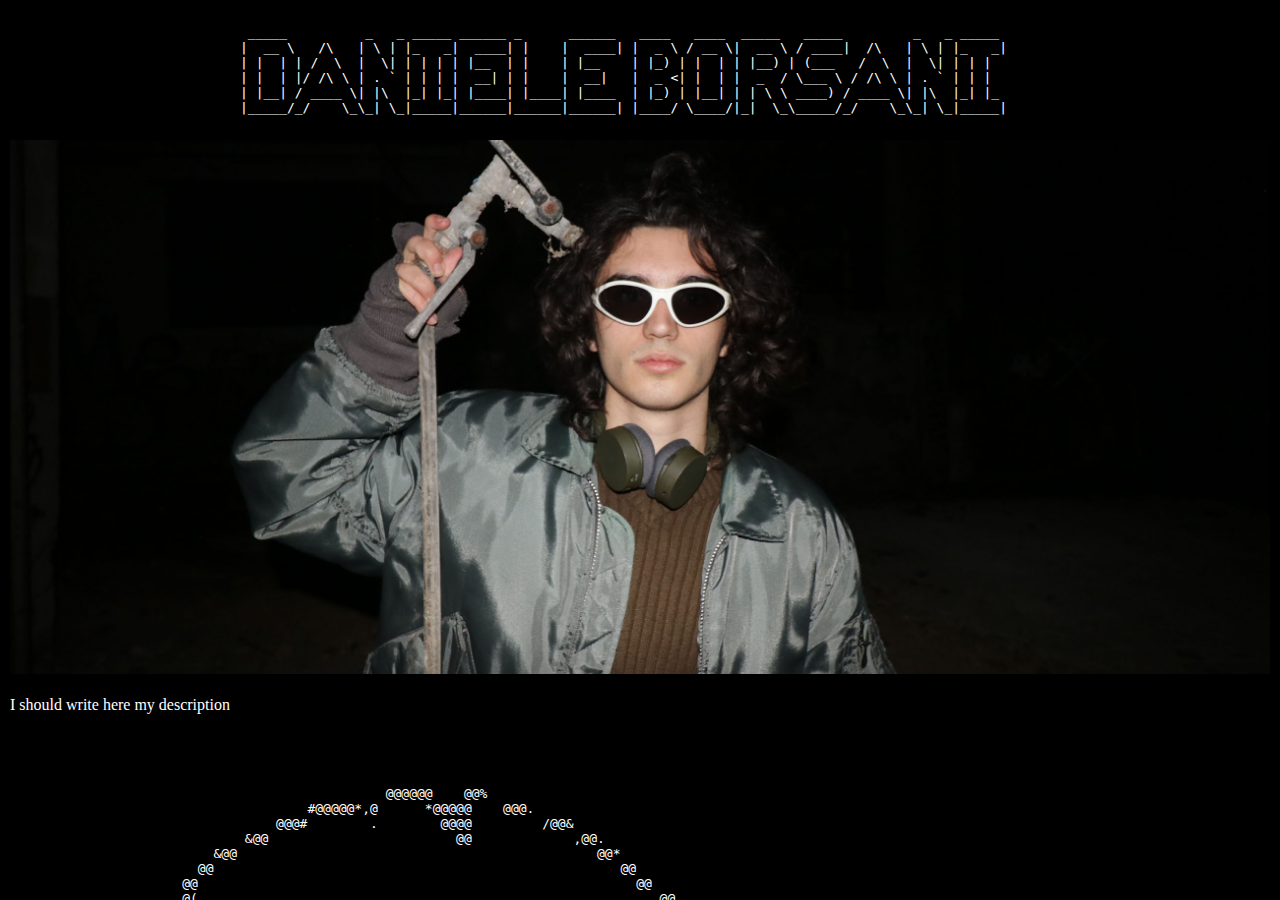
==== commit 209916e6: "Fixed image position" ====
--- a/index.html
+++ b/index.html
@@ -7,7 +7,7 @@
     <link rel="stylesheet" href="style.css">
 </head>
 <body>
-    <div class="background">
+    
       <div class="header">
         <!--Name title ascii art-->
         <div class="title">
@@ -22,7 +22,7 @@
               </pre>
           </p>
           </div>
-        <p>test</p>
+
       </div>
 
       <div class="main-text">
@@ -135,6 +135,6 @@
               </p>
           </div>
       </div>
-    </div>
+    
 </body>
 </html>--- a/style.css
+++ b/style.css
@@ -8,19 +8,22 @@
     height: 100vh;
     background-color: black;
     background-size: cover;
+    
 
     overflow-y: auto;
 }
 .main-text{
     width: 100%;
     height: 100%;
-    position: fixed;
-    /*top: 50px;*/
+    position: absolute;
+    top:0;
 
-    padding: 10px 10px;
+    padding: 35px 10px;
     overflow-y:auto;
     overflow-x:hidden;
+    z-index: -1;
 
+    background-color: black;
     /*text color I think*/
     color: white;
 
@@ -29,25 +32,32 @@
         font-family:'Franklin Gothic Medium', 'Arial Narrow', Arial, sans-serif
     }
 }
+.header {
+    z-index: 1;
+    background-color: rgba(0, 0, 0, 0.44);
+    backdrop-filter: blur(5px);
+}
 
 @media (min-width: 1921px) {
 
 }
 
 @media (width: 1920px) {
-
+    
 }
 
 /*Visione schermi pc piccoli*/
 @media (min-width: 1280px) and (max-width: 1919px) {
     
     .header{
+        display: block;
         width: 100%;
         height: fit-content;
         align-items: start;
         justify-items: stretch;
         padding: 10px 10px;
         overflow-x: hidden;
+        z-index: 1;
 
         background-color: rgb(0, 0, 0);
     }
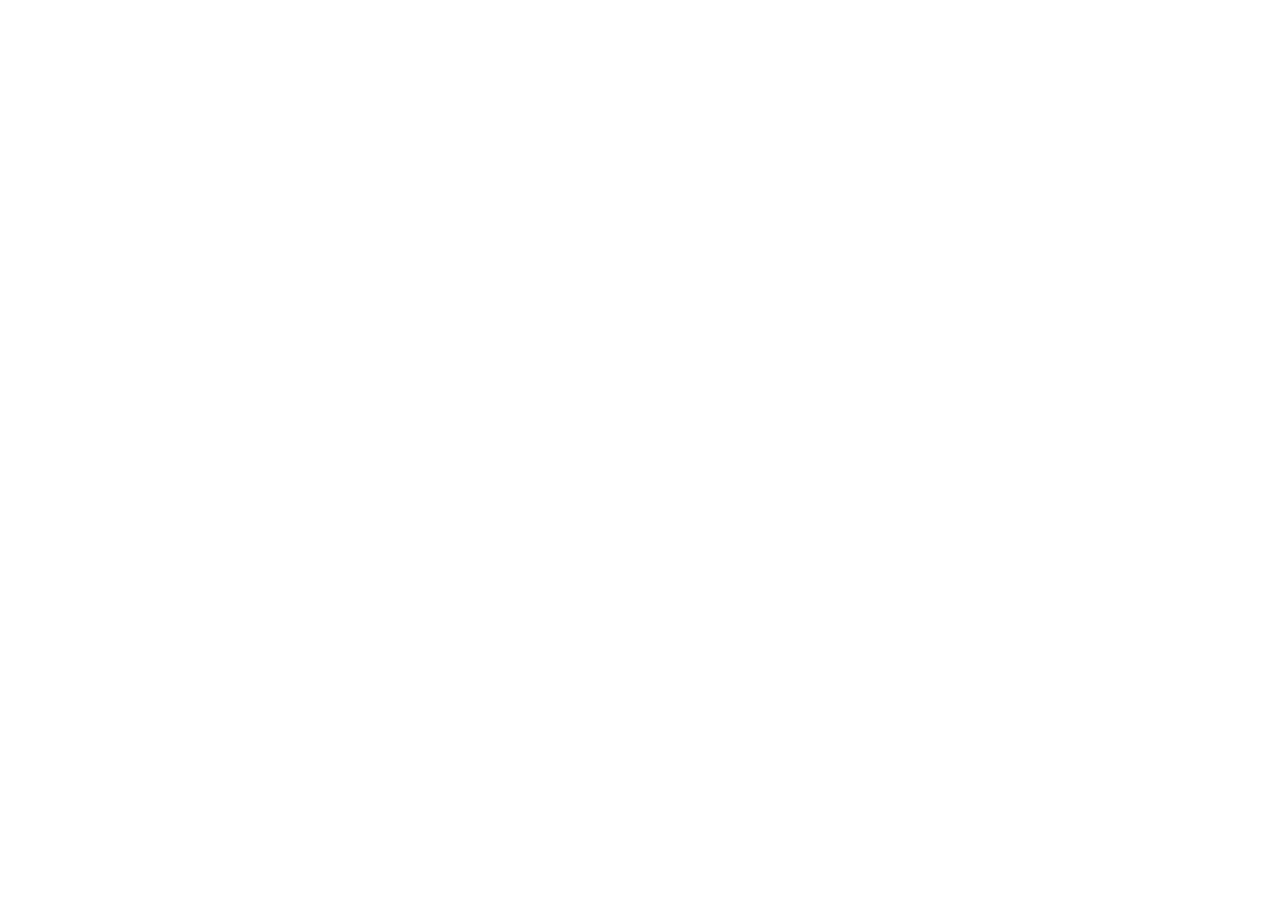
==== commit b5e8c857: "Website_full_rework_started" ====
--- a/index.html
+++ b/index.html
@@ -3,138 +3,10 @@
 <head>
     <meta charset="UTF-8">
     <meta name="viewport" content="width=device-width, initial-scale=1.0">
-    <title>Daniele</title>
+    <title>Document</title>
     <link rel="stylesheet" href="style.css">
 </head>
 <body>
     
-      <div class="header">
-        <!--Name title ascii art-->
-        <div class="title">
-          <p>
-              <pre> 
- _____          _   _ _____ ______ _      ______   ____   ____  _____   _____         _   _ _____ 
-|  __ \   /\   | \ | |_   _|  ____| |    |  ____| |  _ \ / __ \|  __ \ / ____|  /\   | \ | |_   _|
-| |  | | /  \  |  \| | | | | |__  | |    | |__    | |_) | |  | | |__) | (___   /  \  |  \| | | |  
-| |  | |/ /\ \ | . ` | | | |  __| | |    |  __|   |  _ <| |  | |  _  / \___ \ / /\ \ | . ` | | |  
-| |__| / ____ \| |\  |_| |_| |____| |____| |____  | |_) | |__| | | \ \ ____) / ____ \| |\  |_| |_ 
-|_____/_/    \_\_| \_|_____|______|______|______| |____/ \____/|_|  \_\_____/_/    \_\_| \_|_____|                                                                                                                      
-              </pre>
-          </p>
-          </div>
-
-      </div>
-
-      <div class="main-text">
-        <img src="images/Photo_website_base.jpg" alt="super cool image of me" style="width: 100%; height: auto; object-fit: cover;">
-          
-          <br><br>
-          <p>
-              I should write here my description
-          </p>
-          <br><br><br><br>
-          <div class="fullscreen-ascii-image">
-              <p>
-                  <pre>
-                                                @@@@@@    @@%                                     
-                                      #@@@@@*,@      *@@@@@    @@@.                               
-                                  @@@#        .        @@@@         /@@&                           
-                              &@@                        @@             ,@@.                       
-                          &@@                                              @@*                    
-                        @@                                                    @@                  
-                      @@                                                        @@                
-                      @(                                                           @@              
-                    @#                                                             #@             
-                    @@                                                               @@            
-                    @%                                                               @@            
-                  @@                                                                @@            
-                  @&                                                                @@            
-                @@*                                                                 @@            
-                @@@ @@@@@@@/            .@@@*%@ @&                                   @/            
-              %@@   @@@@@ @*   @@    @@       #@#@@                                ,@             
-                @@&  @@    ,@  @@@   @@         (   .@@                             @@             
-                @@@        @@ @@@   &@          #      @.                           @              
-                @@&       @@  @@@   @@          (      @&                          @@              
-              .@@#       @  @.  @@  @@                #@                           @               
-              @@@      *@  @*    @@  @@               @%                          @@               
-              @ @@@(/@@@ @@       /@(  @@@          ,@(                          @@                
-            @@          @#  @@&    @@     ,@@@@@@@@                            @@                 
-              @@&&@@%    @@  @@@    *@                         @ /@@@@         @@                  
-                      @@   @@@@@@/&@@                    %@@  *@@@@    /@@@  ,@                    
-                      #@                            @@          @@(         @@.                    
-                    %@     *@                     @@            @/                                
-                    @@.   @@ #@      (      @@*#@.              %                                 
-                      .@(@&@    @,   @ *@@@  @                   #                                 
-                      *@@@@    #                                #                                 
-                        ,@     *                                ,                                 
-                                *                                                                  
-                  </pre>
-                  <br><br><br><br><br><br><br><br><br><br><br><br><br>
-                  <pre>
-&&&&%%&#%%%%%&%&&&&#&&(&%%%%%%&&&&&&@..,,,..,,..,,..,., ,,,,,,,,,,...,      ,,,,,,,,, .,,,,,,,,,,,,,,,,,,,,,,,,,,,,,.,,.,,,,,,,,,,,,,,,,,,,,,,,,,,,,.,      . ,,,,,,,,,,,,,.., ,.,.,  ,,,..,.., ..,.    
-&&&&&&%&%&&&%&&&&&&&&%&%&&&  .,,,,,,,.,.,,,,.,..  ...,.,,,,,*,,,,,,..,,,,,,,,,,,,,,,,,,.,,,,,,,,,,,,,,,,,,,,,,,,,,,, ,.,,,,,,,,,,,,,,,,,,,,,,,,,,,,,,       .,,,,,,,,,,,,,,,,,...,,,.,,,.,,.,,,,,,.     
-&&&&%%&&(%&%%&&&&&&&/.,,,,,,,,,,,.,,,,,,,,, ,     ,...,,,,,,,,,,,,,,,,,,,,,,,,,,,,,.  ,,,,,,,,,,,,,,,,,,,,,,,,,..,,,,.,,,,,,,,,,,,,,,,,,,,,,,,,, ,,,,    .  .,,,,,,,,,,,,,,      .,,.,,,,.,,,,,,,       
-&&&&%%%&/(#(%/   .,,,,,,,,,,,,,,,,,,,,,,.,,           ,,,,,,,**,,,,,,,,,,,,,,,,,,,,,,,..,,,,,,,,,.,,,,,. .,,,,,,.,,.,,,,,,,,,,,,,,,,,,,,,,,,,,,..,,,,,.  ,  .,,,.,,,,,,,,.          .,,,,,,..,,        ,
-&&&&#%#%#((.         ,,,,,,,,,,,,.,,,,,,,               ..,.,,*,,,*,,,,,,,,,,,,,,,        .*,,*,,,,,,,,,,,,,,,,,./*,,*,,,,,,,,,,,,,,,,,,,,,,.....,,,,,,,, , .,,,,,,,,,,,.               ,,,,,.  .  .,,,,
-&&&%%&% .. .             ,  .,,,,,,,,,,,                 .,,,,**,,,*,,,,,,,,,,,,,    ... .    ,  .,/,,,,,...,,,,,**,,***,,,,,,,,,,,,,,,,,,,,,...,,,,,,,,,, ..,,,,,,  .                     .   ,,,,,,.  
-&%.    ...       . ..,,,,,,,,,,.,,,,,,,,,                 ,,,*,,,,*,,,*,,,,,,,**,,,,,,. .   .., ,.,,,*,,,,,,,,,,,,*,,,,*,,,,,,,,,,,,,,,,,,,. ,.,,,,,,,,,,,. .,,,,,,,                   . ,,,,.,.,       
-.      ....    ,.,,,,,,,,,,,,,,,,,,.,.,.                ., ,,*,,,,,*,,*,,,,,,,#/#%*,,*,     (@@&&&&&&&&&&&&&&&&&@@%/,,,,,,,%,,*,,,,,,,,,,,   ,,,,,,,,,,,,,, .,,,,,.              . ,,,,,,,,,,...,,.     
-,,.     ....,,,,,,.,,,,,,,.  .,,,,,,,..                   . ,,*,*,,,,,,,,,,,,,,,,,,,,,,&&&&&&&&&&&&&&&&&&&&&&&&&&&&&&&&&&&&&(.. ,,,,,,,,,,  ,,,,,,,,,,,,,,,..,...,,,,       .,,,,,,,,,,,..  ,,,.,,,,,*.,
-,,,,,,  . ..,,,,,,,,,,,.     .,,,,,,. ...,              .....*,,,,,,,**,*,*,,,,*,,%&&&&&&&&&&&&&&&&&&&&&&&&&&&&&&&&&&&&&&&&&&&&&@*,,,,,,,, ,,,,,,,,,,,,,,,, .,.,,,,,,. ,,,,,,,,,,,,,,.      ,,,,,***/***
-,,.,,,,,,,        .,,,,      .,,,,,,.,,,,.              .   **,*,,,,,,******,,@&&&&&&&&&&&&&&&&&&&&&&&&&&&&&&&&&&&&&&&&&&&&&&&&&&&&&%*,, ,,,,.,,,,,,,,,,,,  ..,., ,,,,,,,,,,,,,,..          ,,,,,.&&&&&&
-,,,,,,,,,         ,,       .,,,,... ,,,..             .*,*,,,*,***,,*,,*#&&&&&&&&&&&&&&&&&&&&&&&&&&&&&&&&&&&&&&&&&&&&&&&&&&&&&&&&&&&&*,,,,,,,,,,,,,,,.      ,,,,,,,,,,,,,,,,,,            &&&&&&&&&&&&
-,,,*,*///*.                  .,,,,,,...,,, ..       ,,,,,,,,,,,,,,/*,,,&&&&&&&&&&&&&&&&&&&&&&&&&&&&&&&&&&&&&&&&&&&&&&&&&&&&&&&&&&&&&&&&&&@,,,,,,,,,,,,,    ,,,,,,,,,,,,,,,,,,,,.     . *&%(#%&&&&&&&&&&&
-,,,,*,/**,.                  .,,,,,,. ,,,,  ,.    ,,,,,,,,,,,,,,,*,,%&&&&&&&&&&&&&&&&&&&&&&&&&&&&&&&&&&&&&&&&&&&&&&&&&&&&&&&&&&&&&&&&&&&&&&&,,,,,,,,     .,,,,,,.,,,,,,,,,,,,,,,  (@&&&&&&&&&&&&&(&&&&&&
-,,,,,,,,,,.                  .,,,,,,.,,,,,   ,   ,,,,,,,,,,(*,**,,&&&&&&&&&&&&&&&&&&&&&&&&&&&&&&&&&&&&&&&&&&&&&&&&&&&&&&&&&&&&&&&&&&&&&&&&&&&&*,,      ,,.,,,,,,.,,,,,,,,,,,,,,,,,.&&(%&&&&&&&&@,&&&&&&&
-,,,,,,,,,,.                 ..,,,,,,,,,,,,  .,  ,,,,,,,,,,,*,,,,&&&&&&&&&&&&&&&&&&&&&&&&&&&&&&&&&&&&&&&&&&&&&&&&&&&&&&&&/&&&&&&&&&&&&&&&&&&&&&&&      ,,.,,,,,, .,,,,,,,,,,,.,,,,. &&&&&&&&&&&@,.@&&&&&&
-,,,,,,,,,,,                  .,,,,,,,,.,,, ,,   ,,,,,,,.,,,,,,&&&&&&&&&&&&&&&&&&&&&&&&&&&&&&&&&&&&&&&&&&&&&&&&&&&&&&&/&&&&&&&&&&&&&&&&&&&&&&&&&&&&    ,,,,,,,,..,,,,,,,,,,,,,,,,.%&&&&&&&&&&&@.,,.&&&&&*
-,,,,,,,,,                  . .,,,,,,,,,...,.      ,,,/#&&&&&&&&&&&&&&&&&&&&&&&&&&&&&&&&&&&&&&&&&&&&&&&&&&&&&&&&&&@%&&&&&&&&&&&&&&&&&&&&&&&&&&&&&&&@     ,,, ,,,.,.,,,,.,,. .(@&&&&&&&&&&&&&&&%*,,*,#,,,.
-,,,,,,,,,,,.                 .,,,,,,,,,,..,.        ..,*,,&&&&&&&&&&&&&&&&&&&&&&&&&&&&&&&&&&&&&&&&&&&&&&&&&%&&@(&&&&&&&&&&&&&&&&&&&&&&&&&&&&*,.,,,,,,.    ,,,,,,,,/,.&&&%&%&&#&&&&&&&&&&&&&&&#,,,,,,,,,,
-,,,,,,,,,,.            .     .,,,,,,,,,.,,,.       .,,,,,&&&&&&&&&&&&&&&&&&&&&&&&&&&&&&&&&&&&&&&&&&&&&&&&&&&%@&&&&&&&&&&&&&&&&&%&&&&%&&&#,,,.,../&&&/      .,,,,,,,,.&&&&&&&&&&&&&%&&&&&&&&&&&.,,,,,,,,,
-,,,,,,,,,,.                  .,,,,,,.,,,,,,,,   .,,*,,,.&&&&&&&&&&&&&&&&&&&&&&&&&&&&&&&&&&&&&&&&&&&&&&&&&&@&&&&&&&&&&&&&&&&&&&&&@&&&&&&%(,,*.,%&&&&&@  *@&&&&,,,,,,/,,,./&(,*&&@&%%&@&&&&&&&&&#*,,**,,.,
-,,,,,,,,,,.                   ,,,,,,,,,,,,,,,,,.,,,**,,&&&&&&&&&&&&&&&&&&&&&&&&&&&&&&&&&&&&&&&&&&&&&&&&%&/&&&&&&&&&&&&&&&&&&&&&&&&&&&&&&.,*,,.&&&%&&#%&&&&&&&&#,,,*.,,,,,,,.@&&&&&&&&&&&&&&&&&,,,,,,,,,,
-,,.,,,,,,,.                  .,,,,,,..,,,,,,,,,,.,.**,,@&&&&&&&&&&&&&&&&&&&&&&&&&&&&&&&&&&&&&&&&&&@&&&%#@&&&&&&&&&&&&&&&&&&&&&&&&&&&&&&#,,,,,,.&&%&&&#&&&&&&&&&,,,,,,,,,,,,, &&&/&&&&&&&&&&&&,,,,,,,,,,,
-.,.,,,,..                  .,,,,  .,,,., ,,,,,,,,,./,@&/&&&&&&&&&&&&&&&&&&&&&&&&&&&&&&&&&&&&&&&,&&&&,&&&&&&&#&&&&&&&&&&&&&&&&&&&&&&&&.,,,,,..,.%&&&%&&&&&&&&.,,,,,,,,,,,,,%%#&&&&&&&&&&&&&&&**,****.&&
-,,,,,......                  .,,,,,,,,.,.. ,, .,,,.,#(#&&&&&&&&&&&&&&&&&&%@&&&&&&&&&&&&&&&&&&#@%@&&&&,&&&&&&.@&&&&&&&&&&&&&&&&&&%&&&&,%,,,,,,,,, &&&&%&&&@(.,,,,,,,,,,,,.,*%&&&&&&&&&&&&&&&&&&&&&&&&&&&&
-,,.........                  .,,,,,,...,,,,   .,,,,,.% (&&@&&&&&&&&&&&&&&@@&&&&&&&&&@#%&%&&%%&&&&&&&@%&&&&&@@&&&&&&&&&&&&&&&&&&&@* ,,,,.,,,,. @&&&&&@%%/.,,,,,,,,,,,,,.%%&&&&&&&&&&&&&&&&&&&&&&&&&&&&&&&
-,,.........                  .,,,,,,,...,,     .,.,,., %&#&&&&&&&&&&*&&&&&%&&&@,@&&&&(.,,,,,,,.&&&&&&/@&&&&&&&&&&&&&&&&&&&&&@ /,,,,.,,.*,,.&&&&&/*@/.,,,,,,,,,,,,,, @%&&&&&&&&&&&&&&&&&&&%&&%%%%&&&&&&&&
-...........                  .,,,,,,,,...,     ,,,,,,, &&&&&&&&&&&&&&&&&&&&&%&&&&&,,,,,,,,,,,,*,,,#&&&&&&&&&,&&&&&&&&&&&&&&,,,,,**.(,,*.**.&&( .,,,,,,,,,,,,,,,, &&&&&&&&&&&&&&&&&&&&&&&%%%%%%%%%%%%%&%%
-,,...... .                   .,,,,,,,,,,.     .,,,,,,,,*&&#&&&&&&&&&&&&%@&(&&&(,,.,,,,,,,,,,,,,,,,,,.&&&&&&&*&&&&&&&&&&&&&&#,.,,,,,,,,.,.*.,,.,,,,,,,,,,,,,,,,#&&&&&&&&&&&&&&&&&&&&&&%%%%%%%%%%%%%%%%%%%
-,,.....                      .,,,,,,,,.,,..    ,,,,,,,,,,,,(,,,,,,.(@&%&&&%&&@%.,,,,,,,,,,,,,,,,,,,,,.&&&&&&*&&&&&&&&&&&&&&&&&&.,,,,*,.,,,,.,,,,,,,,,,,,,,,,&&&&&&&@*,*#@&&&&&&&&&&%%%%&%%%%%%%%%%%%%%%%
-,,   ......                  .,,,,,,,,.,,.,,,.,,,,,,.,./,,,,,,,,,,*(,./&&&&&&*&@,.*,,,.,,,,,,,,,,,,,,.&&&&&&(&&&&&&&&&&&&@&/&&&&%,,,,..,,.*,,,,,,,,,,,,,,%&&&&&&&,,,,,,.   .,.#&&%&%%&%%%%%%%%%%%%%%%%%%
-,, ,...,,.,                  .,,,,,,,,,,,.,,,,,,,,.,,,,./@.,,,,,,***,@&&@&&&&&&&&@,,,,,,,,,,,,,,,,,,,*&&&&&&@&&&@@&&&&&&&&&&&&% ,,,,,,,,.,,,,,,,,,,,.@&&@&&&&&&.,,,,(&&&&&&&&&&%%&&%%%%%%%%%%%%%%%%%%%%%
-,, . ....,.                  .,,,,,,,,,,,,,,,,,,,,,,,,,,,,(&.,,,,,,(&&&&&&&&&&&#&&&,.&,,,,,,,,,,,***&&&&&&&&&&&&@&&&&&&&&&* ,,,,,,,,,,,,,,,,,,,,,,,/&&&&&&&&&%,,,,,/&&&&&&&&&%%&%%%%%%%%%%%%%%%%%%%%%%%%
-,, ....,,,                   .,,,,,,,,.,,,,,,,,,,,,,,,,,,,,,/,,,**%%%..&&@*&&&&&&&@%&&@@,,,,,,,&.@&&%%%&&&&&&&&&&&&&&&&..,,,,,,,,,,,,,,,,,,,,,,,,,,,&&&&&&&&@,,,,,,&&%&&&&&&%%&&&%%%%%%%%%%%%%%%%%%%%%%%
-. . ...,,.                  .,,,. . ,,,.,,,,,,.,,,,,,,,,,,,,*,/,/,/&,#,,*@&&#&&&&&&&&&&&&&&&&&&&&&&.&&&&&&&&&&&&&&& ,,,,,,,,,,,,,,,,,,,,,,,,,,,,,,,,%&&&&&@.,,,,,,&&&&@&&%%%&&&%%%%%%%%%%%%%%%%%%%%%%%&
-., ....,...            .     .,,,.,, ,,,,,,,,,,,,,.,,,,,,,,,.&,&,*,#@,(,,,,,,@&&&&&@/&&&&&&&&&&&&@//@&&&&&&&&&&&&# ,,,,,,,,,,,,,,,,,,,,,,,,,,,,,,,,.&&&&&&@,,,,,,,.&&&%&%&&%%%%%%%%%%%%%%%%%%%%%%%%%%%&&
-,,...,,.,..                    ,,,,,,,,,,,,,,,,,,,,.,,,,,,,,,@@&@&@&&/,,,,,,,,,,&&&/&&&&&&&&&&&&&&&&&&&&&&&&&&&@ ,,,,,,,,,,,,,,,,,,,,,,,,,,,,,,,,,,@&&&&%,,,.,,,,,,&%%%%%&&%%%%%%%%%%%%%%%%%%%&&&&&&&&&&
-,,,,,.,.,..                        ,,,,,,,,,,,,,,,.,,,,,,,,,,&&(@&&&&@%,.,,,,,,,,,/&@&&&&&&&&&%&&&&&&&&&&&&&&&@.,,,,,,,,,,,,,,,,,,,,,,,,,,,,,,,,,,,,,,,,,,,,,,,,,.&%%#%#%%%%%%%%%%%%%%%%%%%&&&&&&&&&&&&&
-,,.,.,.,.,.                           .,,,,,,,.,,,,,,,,,,,,,%&&&&&%&&&&(..,,,,.*,.,&&&&&&&&&((@&&@/#&&&&&.,..,,.,,,,,,,,,,,,,,,,,,,,,,...,,,,,,,,,,,,,,,,,,,,,,,.%%%%%&&%%%%%%%%%%%%%%%%&&&&&&&&&&&&&&&&
-,,,.....,,.                               ,,.,,,,,,,,,,,,,,,,#&&&&&&@#&&./,,&.,.,,,%&&&&&&&(&&&#&&&&&&%&*.,,,,,,,,,,,,,,,,,,,,,,,%&#&&&&&&&&&&&.,,,,,,,,,,,,,.%&&%#&&%&%%%%%%%%%%%%%%%&&&&&&&&&&&&&&&&&&
-.,,,,,,..  ..                               ,,,,,,,,,,,,,,,,,,,@&&&&&&&&@.,@&&&@@&&&&&&&&&&&&&&(&&&&&&&&%,,,,,,,,,,,,,,,,,,,,,,,&&&&&&&&&&&&&&&&&%.,,...(@&&&&&&&&%%%%%%%%%%%%%%%%%%%&&&&&&&&&&&&&&&&&&&
-,,,,,,,,,,,.,,,,                         ..,,,,,,,,,,,,,,,,,,,,.,,&&#&@&&&&%&&&&&&&&&&&&&&/&&&&(&&&&&@&@,,,,,,,,,,,,,,,,,,,,,..&&&&&&&&&&&&&&&&&&&&&&&&&&&&&&&&&&&&%%%%&%%%%%%%%%%%&&&&&&&&&&&&&&&&&&&&&
-,,,,,, ,,,,,,,,,,,,.                    ,.,,,,,,,,,,,,,,,,,,,,,,,,,,,*,/&&&.&&&&&&&&&&&&%&&&&&&&&&&&&.,,,,,,,,,,,,,,,,..*%@&&&&&&&&&&&&&&&&&&&&&&&&&&&&&&&&&&&&&%&%%&&%%%%%%%%%%%%%&&&&&&&&&&&&&&&&&&&&&
-.,,,..,,,,,,,,,,,,,,,,,               ,,,,,,,,,,,,,,,,,,,,,,,,,,,,,,,,,(&&&@&&&&&&&&&&&,&&&&&&&&&(&&&(.,,,,,,,,*&&&&&&&&&&&&&&&&&&&&&&&&&&&&&&&&&&&&&&&&&&&&&&&&%%%&%%%%%%%%%%%&&&&&&&&&&&&&&&&&&&&&&&&&
-,,,,,.,,,,,,,,,,,,,,,,,,..,         ,,,,,,,,,,,,,,,,,,,,,,,.,,,,,,,,,,,%&&&&&&&&&&&&&&&&&&&&((,(&&&.&&@,.,,,,,,,*&&&&&&&&&&&&&&&&&&&&&&&&&&&&&&&&&&&&&&&&&&&&&&%%%%%%%%%%%%%%&&&&&&&&&&&&&&&&&&&&&&&&&&&
-,,..,,,,,,,,,     ,,,,,.,,,,,..   .,,,,,,,,,,&@&&&&&&,,,,,,,,,. ,,,,,,,&&&&&&%%@/%%,(&&&&&&.&&&,(&&*,.,.,,,,,,,,,,.&&&&&&&&&&&&&&&&&&&&&&&&&&&&&&&&&&&&&&&&&&&&&%&%%&%%%%%%%&&&&&&&&&&&&&&&&&&&&&&&&&&&&
-,,,,,,,,,           ,,,,,,,,,,,,  ,.%@&&&@&&&&&&&&&&&&&&&&&&&&&,,,,,,,#@&&*&&&*&&&(&&&*&&(#&.,,,,,.,...,,,,,,,,,.&&&&&&&&&&&&&&&&&&&&&&&&&&&&&&&&&&&&&&&&&&&&&%%%%%%%%%%%%&&&&&&&&&&&&&&&&&&&&&&&&&&&&
-,,,,,,,,..               .,,./@&&&&&&&&&&&&&&&&&&&&&& &&&&&&&&% ,,,,,,,,,@&&/&&&&@&&%@&&/,..,.,,,,,,,,,,,,,,,,,,,.@&&&&&&&&&&&&&&&&&&&&&&&&&&&&&&&&&&&&&&&&&&&&&%%%%&%%%%%%%&&&&&&&&&&&&&&&&&&&&&&&&&&&&
-.,,,,,            /%@&&&&&&&&&&&&&&&&&&&&&&&&&&&&&&& ,,,.,,,,.  .. ,,,.@&&,@&&%.&*%#.%,,,..,,,.&&&@.,,,,,,,,,.@&&&&&&&&&&&&&&&&&&&&&&&&&&&&&&&&&&&&&&&&&&&&&%%%%%%%%%%%%&&&&&&&&&&&&&&&&&&&&&&&&&&&&&&
-,,,, ,         .(&&&&&&&&&&&&&&&&&&&&&&&&&&&&&&&&&&&%&&&&&&&&&&&&&&&&&,,,,,,,*,,,,,,,,,,,,,,.(&&&&&&&&&#.../&&&&&&&&&&&&&&&&&&&&&&&&&&&&&&&&&&&&&&&&&&&&&&&&&%%%%%%%%%%%%&&&&&&&&&&&&&&&&&&&&&&&&&&&&&&&
-,,,,    .    %&&&&&&&&&&&&&&&&&&&&&&&&&&&&&&&&&&&&&&&&&&&&&&&&&&&&&&&&&&@ ,,,,,,,,,,,,,,,.@&&&&&&&&&&&&&&&&&&&&&&&&&&&&&&&&&&&&&&&&&&&&&&&&&&&&&&&&&&&&&&&&&%%%%%%%%%&&&&&&&&&&&&&&&&&&&&&&&&&&&&&&&&&&&
-,.,,,*(.  &&&&&&&&&&&&&&&&&&&&&&&&&&&&&&&&&&&&&&&&&&&&&&&&&&&&&&&&&&&&&%&&&&@, .,.. ,@&&&&&&&&&&&&&&&&&&&&&&&&&&&&&&&&&&&&&&&&&&&&&&&&&&&&&&&&&&&&&&&&&&&&&&&%%&%%%&&&&&&&&&&&&&&&&&&&&&&&&&&&&&&&&&&&&&
-.,.,,,(..&&&&&&&&&&&&&&&&&&&&&&&&&&&&&&&&&&&&&&&&&&&&&&&&&&&&&&&&&&&&&&&&&&%%&%&&&&&&&&&&&&&&&&&&&&&&&&&&&&&&&&&&&&&&&&&&&&&&&&&&&&&&&&&&&&&&&&&&&&&&&&&&&&&&%%%%&&&&&&&&&&&&&&&&&&&&&&&&&&&&&&&&&&&&&&&
-,,**,,,&&&&&&&&&&&&&&&&&&&&&&&&&&&&&&&&&&&&&&&&&&&&&&&&&&&&&&&&&&&&&&&&&&&&&&&&&&&&&&&&&&&&&&&&&&&&&&&&&&&&&&&&&&&&&&&&&&&&&&&&&&&&&&&&&&&&&&&&&&&&&&&&&&&&&&%%%%%&&&&&&&&&&&&&&&&&&&&&&&&&&&&&&&&&&&&&&
-/***,,,&&&&&&&&&&&&&&&&&&&&&&&&&&&&&&&&&&&&&&&&&&&&&&&&&&&&&&&&&&&&&&&&&&&&&&&&&&&&&&&&&&&&&&&&&&&&&&&&&&&&&&&&&&&&&&&&&&&&&&&&&&&&&&&&&&&&&&&&&&&&&&&&&&&%%%%%%&&&&&&&&&&&&&&&&&&&&&&&&&&&&&&&&&&&&&&&&
-,,**/(@&&&&&&&&&&&&&&&&&&&&&&&&&&&&&&&&&&&&&&&&&&&&&&&&&&&&&&&&&&&&&&&&&&&&&&&&&&&&&&&&&&&&&&&&&&&&&&&&&&&&&&&&&&&&%%%%%%%%%%&&&&&&&&&&&&&&&&&&&&&&&&&&&%%%%%%%&&&&&&&&&&&&&&&&&&&&&&&&&&&&&&&&&&&&&&&&&
-***,/@&&&&&&&&&&&&&&&&&&&&&&&&&&&&&&&&&&&&&&&&&&&&&&&&&&&&&&&&&&&&&&&&&&&&&&&&&&&&&&&&&&&&&&&&&&&&&&&&&&&&&&&&&%%%%%%%%&&&&&&&&&&&&&&&&&&&&&&&&&&&&&&&&%%%%%&&&&&&&&&&&&&&&&&&&&&&&&&&&&&&&&&&&&&&&&&&&&
-**,*&&&&&&&&&&&&&&&&&&&&&&&&&&&&&&&&&&&&&&&&&&&&&&&&&&&&&&&&&&&&&&&&&&&&&&&&&&&&&&&&&&&&&&&&&&&&&&&&&&&&&&&&%%%%%%%%&&&&&&&&&&&&&&&&&&&&&&&&&&&&&&&&&&%%&&&&&&&&&&&&&&&&&&&&&&&&&&&&&&&&&&&&&&&&&&&&&&&&
-.@&&&&&&&&&&&&&&&&&&&&&&&&&&&&&&&&&&&&&&&&&&&&&&&&&&&&&&&&&&&&&&&&&&&&&&&&&&&&&&&&&&&&&&&&&&&&&&&&&&&&%%%%%%%%%%&&&&&&&&&&&&&&&&&&&&&&&&&&&&&&&&&&&%&&&&&&&&&&&&&&&&&&&&&&&&&&&&&&&&&&&&&&&&&&&&&&&&&&&
-&&&&&&&&&&&&&&&&&&&&&&&&&&&&&&&&&&&&&&&&&&&&&&&&&&&&&&&&&&&&&&&&&&&&&%%%%%%&%%%&&&&&&&&&&&&&&&&&&&&&%%%%%%%%%%&&&&&&&&&&&&&&&&&&&&&&&&&&&&&&&&&&&&&&&&&&&&&&&&&&&&&&&&&&&&&&&&&&&&&&&&&%%%%%%%%%%%%&&&&&
-                  </pre>
-              </p>
-          </div>
-      </div>
-    
 </body>
 </html>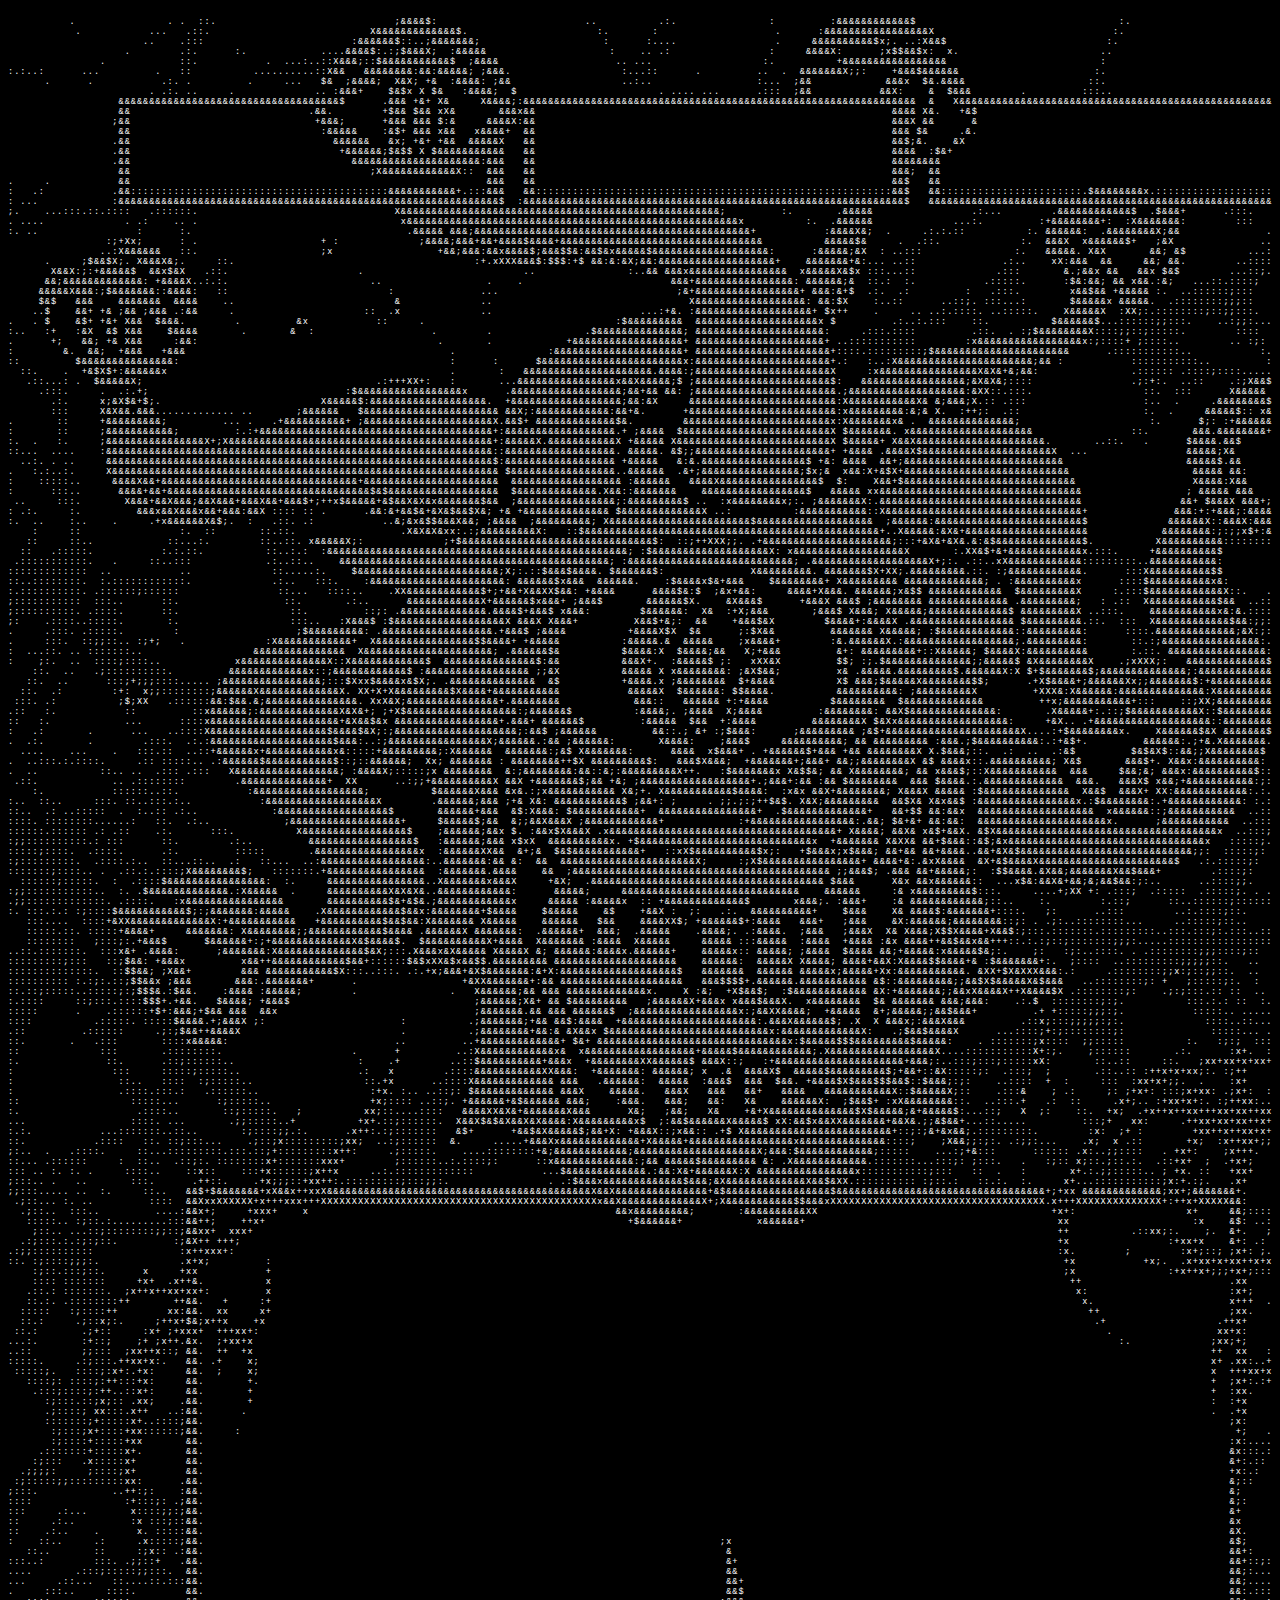
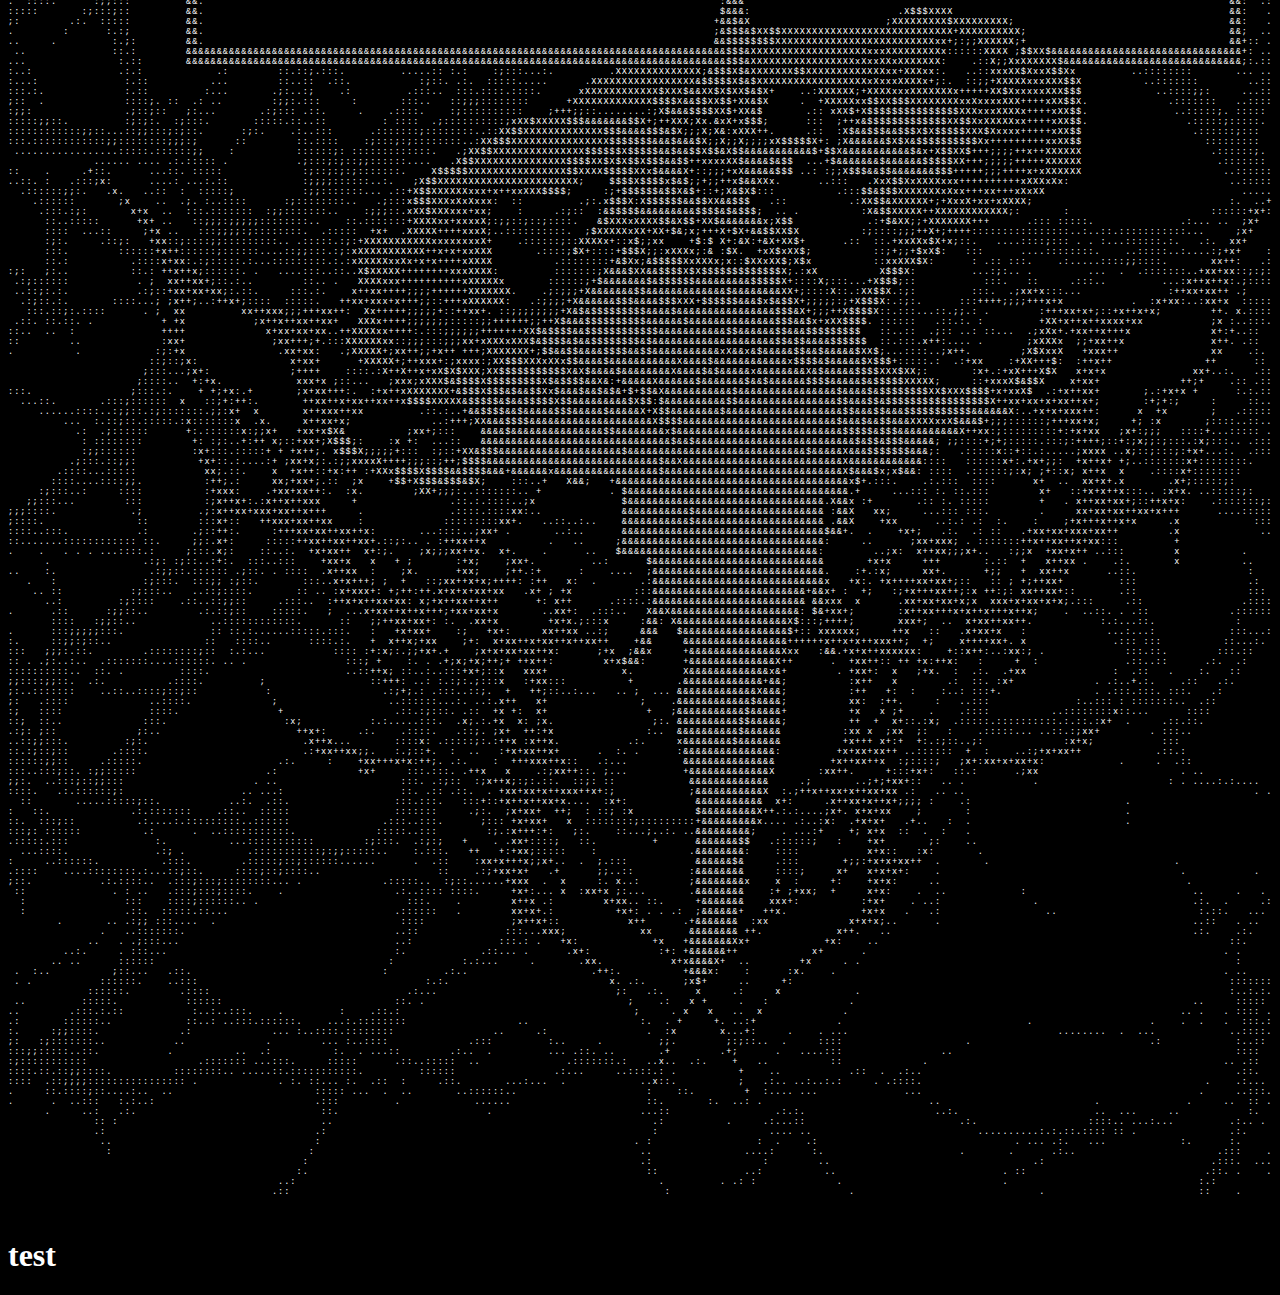
==== commit 5b53c37d: "Added ascii background" ====
--- a/index.html
+++ b/index.html
@@ -7,6 +7,292 @@
     <link rel="stylesheet" href="style.css">
 </head>
 <body>
-    
+    <div class="fullscreen-ascii-image">
+        <p>
+            <pre>
+          .               . .  ::.                             ;&&&&$:                        ..          .:.               :         :&&&&&&&&&&&&$                                 :.                                               
+           .           ...   .::.                          X&&&&&&&&&&&&&$.                     :.       :                   .      :&&&&&&&&&&&&&&&&&X                             :.                                                
+                      ..    .:::                        :&&&&&&$::..;&&&&&&&;                    :      :....                .     &&&&&&&&&&$x;. ..:X&&$                          :.                                .                
+                   .        .:.      :.            ....&&&&$:.:;$&&&X;  :&&&&&                    :    .. .:                :     &&&&X:      ;x$$&&$x:  x.                       ..                                 :                
+               .            ::.           .  ...:..::X&&&;::$&&&&&&&&&&&$  ;&&&&                   .. ...                  :.          +&&&&&&&&&&&&&&&&&                         :                                  ::               
+:.:..:      ...         .   ::          ..........::X&&   &&&&&&&&:&&:&&&&&; ;&&&.                  :...::      .         ..  .  &&&&&&&X;;:    +&&&$&&&&&&                      :.                                .. :.              
+      .      .           .:. .         .     ...   $&  ;&&&&;  X&X; +&  :&&&&: ;&&                  ..:..                 :...  ;&&            &&&x  $&.&&&&                    ::.                              ::   ::.     .       
+                       . .:. ..     .             .. :&&&+    $&$x X $&   :&&&&;  $                       . .... ...      .:::  ;&&           &&X:    &  $&&&        .         :::..                          :.:::.   ::..   .     .:
+                  &&&&&&&&&&&&&&&&&&&&&&&&&&&&&&&&&&&&$      .&&& +&+ X&     X&&&&;:&&&&&&&&&&&&&&&&&&&&&&&&&&&&&&&&&&&&&&&&&&&&&&&&&&&&&&&&&&&&&&&&  &   X&&&&&&&&&&&&&&&&&&&&&&&&&&&&&&&&&&&&&&&&&&&&&&&&&&&&&&&&&X:.:;:::: :.    .:
+                  &&                             .&&.        +$&& $&& xX&       &&&x&&                                                          &&&& X&.   +&$                                                    &&X::::;:;:::  .:::;
+                 ;&&                              +&&&;      +&&& &&& $:&     &&&&X:&&                                                          &&&X &&      &                                                    &&x::::;;::..:..:::;
+                  &&                               :&&&&&    :&$+ &&& x&&   x&&&&+  &&                                                          &&& $&     .&.                                                    &&+   :::::::::::;;;
+                 .&&                                 &&&&&&   &x; +&+ +&&  &&&&&X   &&                                                          &&$;&.    &X                                                      &&+  :::..:::::;::::
+                 .&&                                  +&&&&&&;$&$$ X $&&&&&&&&&&&   &&                                                          &&&&  :$&+                                                        &&+ ..::::::;:    :;
+                 .&&                                    &&&&&&&&&&&&&&&&&&&&&:&&&   &&                                                          &&&&&&&&                                                          &&x  :::::;;.     ::
+                  &&                                       ;X&&&&&&&&&&&&X::  &&&   &&                                                          &&&;  &&                                                          &&x..::.:;:       ::
+.     .           &&                                                          &&&   &&                                                          &&$   &&                                                          &&X.::;::        ..:
+:   .:           .&&::::::::::::::::::::::::::::::::::::::::::&&&&&&&&&&&+.:::&&&   &&::::::::::::::::::::::::::::::::::::::::::::::::::::::::::&&$   &&:::::::::::::::::::::::.$&&&&&&&&x.:::::::::::::::::::::::&&X:::::         . .
+: ...            :&&&&&&&&&&&&&&&&&&&&&&&&&&&&&&&&&&&&&&&&&&&&&&&&&&&&&&&&&&&&&&$  :&&&&&&&&&&&&&&&&&&&&&&&&&&&&&&&&&&&&&&&&&&&&&&&&&&&&&&&&&&&&&&$   &&&&&&&&&&&&&&&&&&&&&&&&&&&&&&&&&&&&&&&&&&&&&&&&&&&&&&&&&&&&&&X:::             :
+;.    ...:::.::.::::   .::::::.                                X&&&&&&&&&&&&&&&&&&&&&&&&&&&&&&&&&&&&&&&&&&&&&&&&&&&&;         :.       .&&&&&                .:...        .&&&&&&&&&&&&$  .$&&&+      .:::.     .:::::.          .  ..
+. ....             . .:    .. .                                 x&&&&&&&&&&&&&&&&&&&&&&&&&&&&&&&&&&&&&&&&&&&&&&&&&&&&&&x          :.  .&&&&&&             ...:.         :+&&&&&&&&+:  :X&&&&&&&:        :::    . ::::          .:. .  
+:. ..                :      :.                                   .&&&&& &&&;&&&&&&&&&&&&&&&&&&&&&&&&&&&&&&&&&&&&&&&&&&&&&+           :&&&&X&;  .     .:.:.::          :. &&&&&&:  .&&&&&&&&X;&&              .:::::       ...:        
+                :;+Xx;      : .                    + :             ;&&&&;&&&+&&+&&&&$&&&&+&&&&&&&&&&&&&&&&&&&&&&&&&&&&&&&&&          &&&&&$&     .  .::.             :.  &&&X  x&&&&&&$+   ;&X              ..::::      ....          
+               ..:X&&&&&&   ::.                    ;x                 +&&;&&&:&&x&&&&$;&&&$$&:&&$&x&&&&&$&&&&&&&&&&&&&&&&&&&:      :&&&&&;&X  : ..:::               :.   &&&&&. X&X       &&; &$          ...::;;  .  ..              
+      .     ;$&&$X;. X&&&X&;.     ::.                                       :+.xXXX&&&$:$$$:+$ &&:&:&X;&&:&&&&&&&&&&&&&&&&&&&+    &&&&&&&+&:... ..::              .:..    xX:&&&  &&     &&; &&.        ..::::;:::.  .                
+       X&&X:;:+&&&&&$  &&x$&X   .::.                     .                          ..               :..&& &&&x&&&&&&&&&&&&&&&&  x&&&&&X&$x :::...::             .:::       &.;&&x &&   &&x $&$        ...::;.::::  :                 
+      &&;&&&&&&&&&&&&&: +&&&&X..:.:.                       ..                 .    .                        &&&+&&&&&&&&&&&&&&&&: &&&&&&;&  ::.:  :.           .:::::.      :$&:&&; && x&&.:&;   ...::.::::;   :::                .   
+     &&&&&X&&&:;$&&&&&&&::&&&&:   ::                          :              ...                             ;&+&&&&&&&&&&&&&&&&&+ &&&:&+$  .:.  .:         :   .:::.        x&&$&& +&&&&& :.  ..::::::;:::     ::.               .:  
+     $&$   &&&    &&&&&&&  &&&&    ..                          &             ..                                X&&&&&&&&&&&&&&&&&&: &&:$X    :..::      ..::;. :::...:       $&&&&&x &&&&&.  .::::::::;;;::    : :...             .:. 
+    ..$    &&+ +& ;&& ;&&& .:&&     .                     ::  .x             ..                        ...:+&. :&&&&&&&&&&&&&&&&&&&+ $x++    .     .. ..:.::::. ..:::::.    X&&&&&X  :XX;:.::::::::;::;;:::.  ..::::.:            ::;;
+.   . $    &$+ +&+ X&&  $&&&.        .         &x           ::     .                               :$&&&&&&&&&  &&&&&&&&&&&&&&&&&&&&x $         .:..:.:::    ::.          $&&&&&&$...::::::;;:::.    ..:;;:...::.::::::::...     :::::
+:..   :+   :&X  &$ X&&    $&&&&       .       &  :                   .        .               .$&&&&&&&&&&&&&&; &&&&&&&&&&&&&&&&&&&&&:     .:::.::::         .::.  . :;$&&&&&&&&X::::;;::;:::::.        ::::           ::::::..     :;
+.      +;   &&; +& X&&     :&&:                                       .       .            +&&&&&&&&&&&&&&&&&&+ &&&&&&&&&&&&&&&&&&&&&+ ..:::::::::::        :x&&&&&&&&&&&&&&&&&x:;::::+ ;::::..        .. :;:               ::::....  
+:        &.  &&;  +&&&   +&&&                                           .               :&&&&&&&&&&&&&&&&&&&&&+ &&&&&&&&&&&&&&&&&&&&&&+::::.:::::::::;$&&&&&&&&&&&&&&&&&&&&&&      .:::::::::::..           :.             .::.:;:::::
+::         $&&&&&&&&&&&&&&&:                                            :      :      $&&&&&&&&&&&&&&&&&&&&&&&x:&&&&&&&&&&&&&&&&&&&&&&+.:   :..:X&&&&&&&&&&&&&&&&&&&&&&;&& :           :::::::::::..         ::           ::::: .;:::;
+  ::.    .  +&$X$+:&&&&&&x                                              .       :   &&&&&&&&&&&&&&&&&&&&&.&&&&:;&&&&&&&&&&&&&&&&&&&&&&X     :x&&&&&&&&&&&&&&&&X&X&+&;&&:               .:::::: .::::;::::.....;+$&&&&$:   .:::::.  ::;
+   .::...: .  $&&&&&X;                                      .:+++XX+:   :       ...&&&&&&&&&&&&&&&&x&&X&&&&&;$ ;&&&&&&&&&&&&&&&&&&&&&&$:   &&&&&&&&&&&&&&&&&;&X&X&;::::                .;:+:.  ..::    .:;X&&$x&& $&&&&&&X.   .::.  ::
+     .:::.     .  .:.+;                                :$&&&&&&&&&&&&&&&&&x      .&&&&&&&&&&&&&&&&&&;&&+&& &&: ;&&&&&&&&&&&&&&&&&&&&&&&.;&&&&&&&&&&&&&&&&&&&:&XX::.:::.                  ::.  :::      X&&&&& ;&&&&&&&&&&&&&:    .:. :
+       .:.     x;&X$&+$;.                          X&&&&&$:&&&&&&&&&&&&&&&&&&&.  +&&&&&&&&&&&&&&&&&&;&&:&X     &&&&&&&&&&&&&&&&&&&&&&&&:X&&&&&&&&&&&X& &;&&&;X.:: .:::                   :..  .     .&&&&&&&&$:  +;xXx;;::;;+$: .::::;
+       :::     X&X&&.&&&............. ..       ;&&&&&&   $&&&&&&&&&&&&&&&&&&&&&& &&X;:&&&&&&&&&&&&:&&+&.      +&&&&&&&&&&&&&&&&&&&&&&&&:x&&&&&&&&&:&;& X.  :++;:  .::                    :.  .     &&&&&$:: x&&&&&&&&&&&&&&&&&X:  :;;;
+.       ::     +&&&&&&&&&;         ... .   .+&&&&&&&&&&+ ;&&&&&&&&&&&&&&&&&&&&&X.&&$+ &&&&&&&&&&&&&$&.        &&&&&&&&&&&&&&&&&&&&&&&&x:X&&&&&&&x& .  &&&&&&&&&&&&&&;                     :.      $;: :+&&&&&&&&&&&&&&&&&&&&&&&&&.:::;
+:       ::     ;&&&&&&&&&&&;         :.:+&&&&&&&&&&&&&&&&&&&&&&&&&&&&&&&&&&&&&&+:&&&&&&&&&&&&&&&&&&.+ ;&&&&  $&&&&&&&&&&&&&&&&&&&&&&&&X $&&&&&&&. x&&&&&&&&&&&&&&&&&&&&                ::.       &&&.&&&&&&&&+          $&&&&&&&&::::;
+:.  .   :.     ;&&&&&&&&&&&&&&&&X+;X&&&&&&&&&&&&&&&&&&&&&&&&&&&&&&&&&&&&&&&&&&&+:&&&&&X.&&&&&&&&&&&X +&&&&& X&&&&&&&&&&&&&&&&&&&&&&&&&X $&&&&&+ X&&X&&&&&&&&&&&&&&&&&&&&&.       ..::.   .      $&&&&.&&$            &&&&$;X:&&&&;.::;
+::...  ....    :&&&&&&&&&&&&&&&&&&&&&&&&&&&&&&&&&&&&&&&&&&&&&&&&&&&&&&&&&&&&&&&::&&&&&&&&&&&&&&&&&&. &&&&&. &$;;&&&&&&&&&&&&&&&&&&&&&&+ +&&&& .&&&&X$&&&&&&&&&&&&&&&&&&&&&X  ...                &&&&&;X&          x&&&$    &.:&&+;::.:
+  ..:. . ..     &&&&&&&&&&&&&&&&&&&&&&&&&&&&&&&&&&&&&&&&&&&&&&&&&&&&&&&&&&&&&&&$:&&&&&&&&&&&&&&&&&& +&&&&&   &:&.&&&&&&&&&&&&&&&&&$ +&: &&&&  &&+;&&&&&&&&&&&&&&&&&&&&&&&&&&                    &&&&&$.&&       :&&&$  $+ +& ;&x: ;;.:
+.   :.:..:.     X&&&&&&&&&&&&&&&&&&&&&&&&&&&&&&&&&&&&&&&&&&&&&&&&&&&&&&&&&&&&&&& $&&&&&&&&&&&&&&&&&..&&&&&&  .&+;&&&&&&&&&&&&&&&&;$x;&  x&&:X+&$X+&&&&&&&&&&&&&&&&&&&&&&&&&&&                    &&&&& &&:     x&&;   &$ +&  &&:. ::::
+:    :::::..     &&&&X&&+&&&&&&&&&&&&&&&&&&&&&&&&&&&&&&&&+&&&&&&&&&&&&&&&&&&&&&&  &&&&&&&&&&&&&&&&&& :&&&&&&   &&&&X&&&&&&&&&&&&&&&&$  $:    X&&+$&&&&&&&&&&&&&&&&&&&&&&&&&&&&                   X&&&&:X&&    :&&Xx  &; +&; &&::   :;;
+:      :::..      &&&&+&&+&&&&&&&&&&&&&&&&&&&&&&&&&&&&&&&&&$&$&&&&&&&&&&&&&&&&&&  $&&&&&&&&&&&&&.X&&::&&&&&&&    &&&&&&&&&&&&&&&&&$   &&&&& xx&&&&&&&&&&&&&&&&&&&&&&&&&&&&&&&&&                 ; &&&&& &&&   &&&&  &  &&X &$:::    :;
+ ..     :::.       X&&&+&&X&&&;&&X&&&+&&&X&&+&&&$+;++x$&&&&&+&$&&X&X&x&&&&&&&$&&  ;&&&&&&&&&&&&&&&&;:&&&&&&&&&$ ..  :x&&&&&&&&x;:. ;&&&&&&&X:.&&&&&&&&&&&&&&&&&&&&&&&&&&&&&&&&&                &&+ $&&&X &&&+;&&&    x&&;+&;::::::..;;
+: .:.     :.         &&&x&&X&&&x&&+&&&:&&X :::: :: .      .&&:&+&&$&+&X&$&&$X&; +& +&&&&&&&&&&&&&& $&&&&&&&&&&&&&X ..:          :&&&&&&&&&&&::X&&&&&&&&&&&&&&&&&&&&&&&&&&&&&&&&+              &&&:+:+&&&;:&&&&&&&&&&&&;X&  :::;;::::;;
+:.  ..    :..    .     .+x&&&&&&X&$;.  :   .::. .:           ..&;&x&$$&&&X&&; ;&&&&  ;&&&&&&&&&; X&&&&&&&&&&&&&&&&&&&&&&&$&&&&&&&&&&&&&&&&&&&  ;&&&&&&:&&&&&&&&&&&&&&&&&&&&&&&&$             &&&&&&X::&&&X:&&&&&&&&&&&x.  .::::;:::::;
+    :     ::                :.  ::       ::.::.                 .X&X&X&xx:.:;&&&&&&&&&X:   ::$&&&&&&&&&&&&&&&&&&&&&&&&&&&&&&&&&&&&&&&&&&&&&&&&+..X&&&&&:&X&+&&&&&&&&&&&&&&&&&&&&            &&&&&&&&:;:;;x$+:&&&&&x:::    ::..:: : ::;
+   ::     ::..            ::...:.        ::..::. x&&&&&X;:             ;+$&&&&&&&&&&&&&&&&&&&&&&&&&&&&&&&$:  ::;++XXX;;. .+&&&&&&&&&&&&&&&&&&&&&;:::+&X&+&X&.&:&$&&&&&&&&&&&&&&$.          X&&&&&&&&&&:::::::::        .::.::;;:   :::
+  ::   .:::::.           :.:.::.          ::..:.:  :&&&&&&&&&&&&&&&&&&&&&&&&&&&&&&&&&&&&&&&&&&&&&&&&&; :$&&&&&&&&&&&&&&&&&&&X: x&&&&&&&&&&&&&&&&&&X       :.XX&$+&+&&&&&&&&&&&&x.:::.     +&&&&&&&&&&$               .:::::;;::     :;
+ .:::::::::::.   .     ::..:::            .:..::..    &&&&&&&&&&&&&&&&&&&&&&&&&&&&&&&&&&&&&&&&&&&&; :&&&&&&&&&&&&&&&&&&&&&&&&&&&; .&&&&&&&&&&&&&&&&&&&X+;:. .::..xX&&&&&&&&&&&&:::::::::..&&&&&&&&&&&:             ::::;;;;:::.     .:
+:::::::::::::  ..           ..             ::.....:.    $&&&&&&&&&&&&&&&&&&&&&&&;X;:.::$&&&$&&&&. $&&&&&&$:              X&&&&&&&&&. &&&&&&&$X+XX;.&&&&&&&&&.::. :;&&&&&&&&&&&&.      :::X&&&&&&&&&&$$           ..:;;::  .;::.      .
+::..::::::::.  :.::::::::::::.             .:..   :::.    :&&&&&&&&&&&&&&&&&&&&&&: &&&&&&$x&&&  &&&&&&.    :$&&&&x$&+&&&    $&&&&&&&&+ X&&&&&&&&& &&&&&&&&&&&&&; . :&&&&&&&&&&x      ::::$&&&&&&&&&&x&:        .::;;;.     ::..      :
+:.::::::::::. .::::::;::::::                ::...   ::::..    .XX&&&&&&&&&&&&$+;+&&+X&&XX$&&: +&&&&      &&&&$&:$  ;&x+&&:     &&&&+X&&&. &&&&&&;x&$$ &&&&&&&&&&&&  $&&&&&&&&&X     :.:::$&&&&&&&&&&&&X::.   .:::;;.        :: .   .  
+;:::::::::::  :::..      ::.                 ::.       .:..      &&&&&&&&&&&&X+&&&&&&$x&&&+ ;&&&$       &&&&&&$X.    &X&&&$      +&&&X &&&$ ;&&&&&&&& &&&&&&&&&&&&& .&&&&&&&&&;   : .::  X&&&&&&&&&&&$&&  ..::::;.           :  .     
+;::::::::::. .::::.      ::.                  ::.         ::;: .&&&&&&&&&&&&&&.&&&&$+&&&$ x&&&:        $&&&&&&:  X&  :+X;&&&       ;&&&$ X&&&; X&&&&&;&&&&&&&&&&&&&$ &&&&&&&&&X ..:::.    &&&&&&&&&&&x&:&.:::::              :.   .  .
+;:    .::::..:::::.       :.                  :::..   :X&&&$ :$&&&&&&&&&&&&&&&&&&X &&&X X&&&+         X&&$+&;:  &&    +&&&$&X        $&&&&+:&&&&X .&&&&&&&&&&&&&&&&& $&&&&&&&&&.::.  :::  X&&&&&&&&&&&&$&&:;;:                :    ..:
+.     .:::. .:::::.        :                   ;$&&&&&&&&&: .&&&&&&&&&&&&&&&&&&.+&&&$ ;&&&&          +&&&&X$X  $&      ;:$X&&         &&&&&&& X&&&&&; :$&&&&&&&&&&&&::&&&&&&&&&:      ::::.&&&&&&&&&&&&&;&X:;::.               .     .
+.     :::.  ::;;::.. :;+;   .             :X&&&&&&&&&&&&+  X&&&&&&&&&&&&&&&&$$&&&&+ +&&&&&          :&&&&&.&  &&&&&    ;x&&&&+        :&.&&&&&&X.:&&&&&&&&&&&&&&&&&&;.&&&&&&&&&:       ::.:;&&&&&&&&&&&&&&&&:.: :::... . . ..  .     :
+:  ...::. .. :::::::..                  &&&&&&&&&&&&&&&  X&&&&&&&&&&&&&&&&&&&&&; .&&&&&&$&          $&&&&:X  $&&&&;&&   X;+&&&         &+: &&&&&&&&&+::X&&&&&; $&&&&X:&&&&&&&&&&       :.::. &&&&&&&&&&&&&&&&::. :::::::::::..:.....::
+:    ;:.  ..  ::::;::::..            x&&&&&&&&&&&&&&X::X&&&&&&&&&&&&$  &&&&&&&&&&&&&&&$:&&          &&&X+.  :&&&&&$ ;:   xXX&X         $$; :;.$&&&&&&&&&&&&&&;;&&&&&$ &X&&&&&&&&X    .;xXXX;:   &&&&&&&&&&&&&$.:           .::::..:::;
+    ::.  ..   .;::::::::::.         &&&&&&&&&&&&&x::;&&&&&&&&&&&&$ :&&&&&&&&&&&&&&&&& ;;&X          &&&&& X x&&&&&&&&: ;&X$&&;         x& .&&&&&.&&&&&&&&&$.&&&&&&X:X $+$&&&&&&&$;&&&&&&&&&&&&&&;:&&&&&&&&&&&&.;.               :::;:;
+   ::.  ..      :::;+;;;::::..... ;&&&&&&&&&&&&&&&&;:::$Xxx$&&&&x&$X;. .&&&&&&&&&&&&&&  &$          +&&&&.x ;&&&&&&&&  $+&&&&          X$ &&&;$&&&&&X&&&&&&&&$$;      .+X$&&&&+;&&&&&&Xx;;&&&&&&&$:+&&&&&&&&&&;::.           .:::::;;;
+  ::.  .:        :+:  x;;::::::::;&&&&&&X&&&&&&&&&&&&&X. XX+X+X&&&&&&&&&$X&&&&+&&&&&&&&&&&           &&&&&X  $&&&&&&: $$&&&&.          &&&&&&&&&&: ;&&&&&&&&&X         +XXX&:X&&&&&&:&&&&&&&&&&&&&&:X&&&&&&&&&X.;:.        ..::::;:  :
+ :::. .:          ;$;XX   .::::::&&:$&&.&;&&&&&&&&&&&&&&&. XxX&X;&&&&&&&&&&&&&&&+.&&&&&&&&            &&&::   &&&&&& +:+&&&&          $&&&&&&&&  $&&&&&&&&&&&&&         ++x;&&&&&&&&&&&+:::    ::;XX;&&&&&&&&&+ ;::.    ...::::;:    .
+.::   :.           ::         ::x&&&&&&;:&&&&&&&&&&&&&X&X&+; ;+X$&&&&&&&&&&&&&&&&&&:;&&&&&&$          :&&&&;. ;&&&&  X;&&&&         :&&&&&&&&: &&X$&&&&&&&&&&&&&&:       .X&&&&&+:.::;$&&&&&&&&&&&X::$&&&&&&&&: ::;:.:....::;::       
+::   :.            ...      ::::x&&&&&&&&&&&&&&&&&&&&&+&X&&$&x &&&&&&&&&&&&&&&&&+.&&&+ &&&&&&$         :&&&&&  $&&  +:&&&&         &&&&&&&&X $&Xx&&&&&&&&&&&&&&&&&&:     +&X.. .+&&&&&&&&&&&&&&&&&&&::&&&&&&&&  .;:;::..:::::         
+:   .:       .      ...   ..::::X&&&&&&&&&&&&&&&&&&&$&&&&$&X;:;&&&&&&&&&&&&&&&&&&&&;:&&$ ;&&&&&&         &&::.; &+ :;$&&&:      ;&&&&&&&&& ;&$+&&&&&&&&&&&&&&&&&&&&&&X....:+$&&&&&&&&x.    X&&&&&&$&X &&&&&&&$  .;;;:::::::           
+.  .:.       .        .:::.  .:.:&&&&&&&&&&&&&&&&&&&&$&&&:..:;&&&&&&&&&&&&&&&&X;&&&&&&.:&& ;&&&&&&:       X&&&&:    ;&&&$     &&&&&&&&&&; && &&&&&&&&& :&&&.;$&&&&&&&&&&:.:+&$+.         &&&&&&:.;+&.X&&&&&&&.  :::::::;:             
+  ....    ...    .   :::.::  ..::+&&&&&&x+&&&&&&&&&&&x&:::::+&&&&&&&&&;:X&&&&&&  &&&&&&&:;&$ X&&&&&&&:      &&&&  x$&&&+ . +&&&&&&$+&&& +&& &&&&&&&&X X.$&&&;::.  .:  ..  .:&$         $&$&X$::&&;;X&&&&&&&&$   ;:.:::;               
+.  ..:::.:.::::.     .:: :::::.. .:&&&&&&$&&&&&&&&&&&$::;::&&&&&&;  Xx; &&&&&&& : &&&&&&&&++$X &&&&&&&&&$:   &&&$X&&&;  +&&&&&&&+;&&&+ &&;;&&&&&&&&X &$ &&&&x::.&&&&&&&&&&; X&$       &&&$+. X&&x:&&&&&&&&&&:  :.:::;:  .:.           
+.  ..          ::.. ..  .::: .:::   X&&&&&&&&&&&&&&&&&; :&&&&X;:::::;x &&&&&&&&  &:;&&&&&&&&:&&::&;:&&&&&&&&&X++.   :$&&&&&&&x X&$$&; && X&&&&&&&&; && x&&&$;::X&&&&&&&&&&&  &&&     $&&;&; &&&x:&&&&&&&&&&$:::.:::;:.:. ....         
+ .::.            .. .::::::::        .&&&&&&&&&&&&&&+  XX      ..:;;+&&&&&&&&&&X &&X +&&&&&&&$;&& +&; ;&&&&&&&&&&&&&&&&&&+.;&&&+:&& :&& $&&&&&&&&  &&& $&&&&.:.&&&&&&&&&&&&&  &&&.   &&&X$ x&&;+&&&&&&&&&&&:;:..::;:...::::......     
+    :.           ::::::..::.           :&&&&&&&&&&&&&&&&&&;          $&&&&&&X&&& &x&.:;x&&&&&&&&&&& X&;+. X&&&&&&&&&&&$&&&&:  :x&x &&X+&&&&&&&&; X&&&X &&&&& :$&&&&&&&&&&&&&&  X&&$  &&&X+ XX:&&&&&&&&&&&&:.:.::::;:::.       :::..   
+:..  ::..     :::. ::..:::.:..           :&&&&&&&&&&&&&&&&&&X        .&&&&&&;&&& ;+& X&: &&&&&&&&&&&$ ;&&+: ;     . ;;.;:;++$&$. X&X;&&&&&&&&&  &&$X& X&x&&$ :&&&&&&&&&&&&&&&&x.:$&&&&&&&&:.+&&&&&&&&&&&&: :.:::::                .:::
+::..  .: ..:::::  .  :..:: .:..            :&&&&&&&&&&&&&&&&&&$       &&&&&&+&&&  &$:X&&&: $&&&&&&&&&&&+  &&&&&&&&&&&&&&&&+  .$&&&&&&&&&&&&&+   &&+$$ &&:&&x  &&&&&&&&&&&&&&&&&&&  x&&&&&&::;&&&&&&&&&&&  ..:::;:                     
+::::. ::::::::......:   ::.  .:..            ;&&&&&&&&&&&&&&&&&&+     $&&&&&$;&&  &;;&&X&&&X ;&&&&&&&&&&&&+            :+&&&&&&&&&&&&&&&&&:.&&; $&+&+ &&:&&:  &&&&&&&&&&&&&&&&&&&&&x.      ;&&&&&&&&&&&  ..:::;:                      
+::::::.:::::: .: .::    .:.      :::.          X&&&&&&&&&&&&&&&&&$    ;&&&&&&;&&x $. :&&x$X&&&X .x&&&&&&&&&&&&&&&&&&&&&&&&&&&&&&&&&&&&&+ X&&&&; &&X& x&$+&&X. &$X&&&&&&&&&&&&&&&&&&&&&&&&&&&&&&&&&&&&x  ..:::;.                       
+:;;::::::::::.: :::      ::.        .:..         &&&&&&&&&&&&&&&&&$   :&&&&&&;&&& x$xX  &&&&&&&&&&x. +$&&&&&&&&&&&&&&&&&&&&&&&&&&&&x  +&&&&&&& X&XX& &&+$&&&::&$;&x&&&&&&&&&&&&&&&&&&&&&&&&&&&&&&&&x   :::::;.            .          .
+:::::;::::.  .::::.      .:.         :::::       .&&&&&&&&&&&&&&&&&x  :&&&&&&XX&&  &+;&  $&$&&&&&&&&&&&+   ::xX$&&&&&&&&&&$x;:   +$&&&x;x$&&&; &&+&& &&+&&&&..&&+&X&$&&&&&&&&&&&&&&&&&&&&&&&&&&&&;;:  :::::;:             :        .::
+:;:::::::::.  .::::.:..  ::...::..  .:   ::...  ..:&&&&&&&&&&&&&&&&&:..&&&&&&&:&& &:  &&  &&&&&&&&&&&&&&&&&&&&&&X;     :;X$&&&&&&&&&&&&&&&&+ &&&&+&:.&xX&&&&  &X+&$&&&&X&&&&&&&&&&&&&&&&&&&&&&$   .:.:::::;:              ::  :   .:;.
+:::::::;::::.. .  .::.:.::::;X&&&&&&&&$;   :::::::.+&&&&&&&&&&&&&&&&  :&&&&&&&.&&&&    &&  ;&&&&&&&&&&&&&&&&&&&&&&&&&&&&&&&&&&&&&&&&&& ;;&&&$; .&&& &&+&&&&&;:  :$$&&&&.&X&&;&&&&&&&X&&$&&&+        .::::;:            .  .;..:..:::  
+  ::::::;:::::.  :  .::::$&&&&&&&&&&&&&&&&:  :.     &&&&&&&&&&&&&&&&..X&&&&&&&x&&&X     +&X;  .&&&&&&&&&&&&&&&&&&&&&&&&&&&&&&&&&&&&&& $&&&      X&x &&x&&&&&&::  ...x$&:&&X&+&&;&;&&$&&:;:..      ..::::;;.   .      .:::.:;;::.:;.   
+:;;:::::::::::..  :. .$&&&&&&&&&&&&&.:X&&&&&  .     &&&&&&&&&&X&X&X&..&&&&&&&&&&&&:      &&&&&;     &&&&&&&&&&&&&&&&&&&&&&&&&&&&&    &&&&&&     :& x&&&&&&&&&$:::.     ....+;XX +: .:::;  .:::::  .:::::;. . ...::::.       ::.::::   
+.;;:::::::::::::. .::::.   :x&&&&&&&&&&&&&&&&       &&&&&&&&&&$&+&$&.;&&&&&&&&&&&&x     &&&&& :&&&&&x  :: +&&&&&&&&&&&&&$       x&&&;. :&&&+    :& &&&&&&&&&&&&;::..    :.        :.::;      ::..::::::;:::::::.            ::.;:::.. 
+:. :::.:.: :;::::$&&&&&&&&&&&$;:;&&&&&&&:&&&&&    .X&&&&&&&&&&&&$&&x:&&&&&&&&+$&&&&    $&&&&&    &$    +&&X :  ;:   .:.  &&&&&&&&&&+    $&&&    X& &&&&$:&&&&&&&+::::.   ;:      ..:::        ..:.::::;::.      .           ::::.;::. 
+   :::....  ::::+&XX&&&&&&&&&&&&&X:+&&&&&&&&&&&   +&&&&&&&&&&$&&$&&:X&&&&&&& X&&&&&    &&&&&&   $&&    &&&&XX$; +&&&&&&$+:&&&&   &&&+   ;&&&    &X:&&&&&&;&&&&&&&&::;: . .;:..::::::::...     ..:::::;::..    .:;           ..::   :;:
+   :::::.::. :::::+&&&&+     &&&&&&&: X&&&&&&&&;;&&&&&&&&&&&&$&&&& .&&&&&&X &&&&&&&:  .&&&&&&+  &&&;  .&&&&&    .&&&&;. .:&&&&.  ;&&&   ;&&&X  X& X&&&;X$$X&&&&+X&&$:;:::.:::::::.:::::::::..:::.:::;:.:::..:::::..         ::;:     .
+   ::::::::   ;:::;:.+&&&$      $&&&&&&+:;+&&&&&&&&&&&&&X&$&&&&$.  $&&&&&&&&&&X+&&&&  X&&&&&&& :&&&&  X&&&&&     &&&&& :::&&&&&  :&&&&  +&&&& :&x &&&&++&&$&&x&&+++::.:.:;::;:::::::;;;:.....::::::::::::::::::::::.       .::;.      
+..::.:::::::.  :::x&+ .&&&&:      ;&&&&&&&:X&&&&&&&&&&&&&&$&X;:::.X&&&x&X&&&&& X&&&&X &; &&&&&&:&&&&x.&&&&&&+    &&&&&x:: &&&&&; ;&&&&  $&&&& &&;+&&&&&:x&&&&&$&;:.    ;:   :;:..::::. . .::::::::;;;::::;::     .::::      ::;.      
+:::::::::;:::   ::;$&&: +&&&x         x&&++&&&&&&&&&&&&$&&+::::::$&$xXX&$x&&$$.&&&&&&&&& &&&&&&&&&&&&&&&&&&&&    &&&&&&:  &&&&&X X&&&&; &&&&+&&X:X&&&&$$&&&&+& :$&&&&&&&+:.  ;::::  ..:::::::::;;;;;::.   ..        .:.:.. .::;.      
+::::::::::::::.  ::$$&&; ;X&&+        &&& &&&&&&&&&&&$X:::..:::. .:.+x;&&&+&X$&&&&&&&:&+X:&&&&&&&&&&&&&&&&&&&$   &&&&&&&  &&&&&& &&&&&x;&&&&&+Xx:&&&&&&&&&&&. &XX+$X&XXX&&&:.:     .::::::::;;x:;::;;::.  ..           ::::...::      
+:::::::::: :.:;:.::;$$&&x ;&&&       &&&:.&&&&&&&+      .                 +&XX&&&&&&&+:&& &&&&&&&&&&&&&&&&&&&&   &&&$$$$+.&&&&&&.&&&&&&&&&&& &$::&&&&&&&&&;;&&$X$&&&&&X&$&&&   ..::::::::;: +   ;:::::;:.  :            .::.::::      
+::.::;:::::..:::::;:;$$$&.:$&&.    :&&&& :&&&&&;        .               .   X&&&&&&;&& &&& &&&&&&&&&&&&&x.    X :&;  +X$&&$;  :$&&&&&&&&&&&& &X:+&&&&&&&;;&&xX&&&&X++X&&&&$X .::::::::;:    .;:;:::.:: ::  ..             .:::::.     
+:.::::     ::;:::.::::$$$+.+&&.   $&&&&; +&&&$                              ;&&&&&&;X&+ && $&&&&&&&&&   ;&&&&&&X+&&&x x&&&$&&&X.  x&&&&&&&&  $& &&&&&&& &&&;&&&:    .:.$  ::::::::;:;.          :::.:.: ::  :...         ::;::::::..  
+:::::      .    .::::::+$+:&&&;+$&& &&&  &&x                                ;&&&&&&&.&& &&& &&&&&&$  ;&&&&&&&&&&&&&&&&&x:;&&XX&&&&;  +&&&&&  &+;&&&&&;;&&$&&&+         .+ +:::::;;;:;.           :::::.. ......       .::::   .  :::..
+::::          .:::::. :::::$&&&&.+;&&&X ;:                      :          .;&&&&&&&;+&& &&$:&&&&  +&&&&&&&&&&&&&&&&&&&&&&:.&&&X&&&&&&$; .X  X &&&x;:&&&X&&&         .::x;:::;;;;;:;:.             ::::..::...      .::::      .   :::
+.::         .::::::     .;:;$&&++&&&&X                          .          .;&&&&&&&&+&&:& &X&&x $&&&&&&&&&&&&&&&&&&&&&&&&&&x:&&&&&&&&&&&&&X:   .;$&&$&&&&X      ...::::;+:;::::::::;:              :::::... .... . ...               
+::.       .   .:::       ::::x&&&&&:                           ..         ..+&&&&&&&&&&&&&+ $&+ &&&&&&&&&&&&&&&&&&&&&&&&&&&&&&&x:$&&&&&$$$&&&&&&&&&$&&&&&:    . :::::::;x::::  ;;:::::          :.   :;:;  :::.::::................ . 
+::             :::       .::::::::.                     .      +         ..:X&&&&&&&&&&&&x&  x&&&&&&&&&&&&&&&&&&+&&&&&$&&&&&&&&&&&&;.X&&&&&&&&&&&&&&&&&X....:::::::::::X+:;.    ;::::::       .:.      :x+.  :::::::;::::::.::::::.:::
+:.              ::.      .::;::::::..                    :    .+        ..::$&&&&&&&&&&+&&&x  +&&&&&&&&XX&&&&&&$ &&&X::;   :+&&&&&&&&&&&&&&&&&&&&&+&&&;:..:::;:::;:::::xX:       ::..::     ::.   ;xx+xx+x+xx+:..::...::;;::::::::::::
+:                :::     :::::;:::::..                   .:   x        .::::&&&&&&&&&&&XX&&&:  +&&&&&&&: &&&&&&; x  .&  &&&&X$  &&&&&$&&&&&&&&&$;+&&+::&X:::::;:  .:::;  ;       .::..:: :++x+x+xx;:. :;++      ;+x:        .:;;;:::::
+:                 ::..   ::::  :;:::::..                  ::.+x      ..::::X&&&&&&&&&&&&& &&&   .&&&&&&:  &&&&&  :&&&$  &&&  $&&. +&&&&$X$&&&$$$&&$::$&&&;:;:    ..::::  +  :     :::  :xx+x+;;.  .    :x+           ;;          .;;::
+:                 .::::.:::.:   .::::::..                  :+x. :.. ..::;: $&&&&&&&&&&&&& &&&X    &&&&&.   &&&X   &&&   &&+   &&&&   &&&&&&&&&&&X::$&&&&&X;::    .:::&    ; .:     ;: ;+x+: :::;x+xx: .;x+:  :xx++:     +      .  :::;
+::                  :::::...      :;:::::..                +x;:::: ..::;. +&&&&&&+&$&&&&&& &&&;    :&&&.   &&&;   &&:   X&    &&&&&&X:  ;$&&$+ :xX&&&&&&&&::.  ..:::.+   .:  ::     .x+;.. :+xx+x+:. :;++xx:..:+++xx++    :     ::.:::
+:.                   .::::..       ::;:::::.   ;          xx;::....::::   &&&&XX&X&+&&&&&&&X&&&      X&;   ;&&;   X&    +&+X&&&&&&&&&&&&&&$X$&&&&&;&+&&&&&$:...::;   X  ;:    ::.  +x;  .+x++x++xx+++xx+xx++xx+xx+xx+xx+;        ...:.
+...                 ::::. ...       .;;:::::..+          +x+.::;::::::.  X&&X$&$&X&&X&X&&&&:X&&&&&&&&&x$  ;:&&$&&&&&&X&&&&&$ xX:&&$x&&XX&&&&&&&+&&X&.;;&$&&+...::.....         :::;+   xx:     .++xx+xx+xx++x++xx;.     +x;      .. .:
+:.:.           ...:::::::..::..       :;::::;;.:.      .x++:.:;:::::::   &$+      +&&$&X&&&&&$;&&+X: +&&&X::;x&&:: .+$ X&&&&&&&&&&&&&&&&&&&&&&&&+::;:;&+&x&&;.:::::::::.        :x:  ;+ :        +xx++x++xx+x++x;         .+:     ...:
+::.           .::::   ::. ::;:::...    .;::;x:::::::::;xx;  ..:;::::::  &.     .....+&&&Xx&&&&&&&&&&&&&+X&&&&&+&&&&&&&&&&&&&&&&&x&&&&&&&&&&&&&&::::;    ;X&&;;:;:. .:;;:...    .x;  x .::       +x;  :x++xx+;;;x++          ;x     . .
+;:..  .   .::::.     ::...:::::::::.:::.::;+:::::::::x++:     .;:::::.    ....::::::::+&;&&&&&&&&&&&&;&&&&&&&&&&&&&&&&&&&&X;&&&:$&&&&&&&&&&&&;:::::    ...:;+&:::      :::::: .x:..;;::::   . +x+:    ;x+++.    +xx;         .+     ..
+::... .::::::     :  ::..  .::;:. ::::::::x+:::::::xxx+        ;::::::..:.::::;:      ::x&&&&&&&&&&&&&:;&& &&&&&$&&&&&&&&& &: .X&&&&&&&&&&&&.:::::::...:::;: ;:::.   .   :;:: x;::.;::.:.  .::+x+  ;  .+x+;      ++x;;     :.  X     :
+::: .. :. :. .     ::::..    ::x::    :::+x::::::;x++x     ..:.:::::::::::::           ...$&&&&&&&&&&&&&.:&&:X&+&&&&&&X:X &&&&&&&&&&&&&&&&x:::::::::::;:::   ::  .   :       x+.:.;;:::::.. ; +x. ::   +xx+      ;x:;;: .::     x  ::;
+;:::.. .   ..       :::.      .++::.    .+x;;;::+xx++:.:::::::::;:::;;:.                . .:$&&&x&&&&&&&&&&&&&$&&&;&X&&&&&&&&&&&&&X&&$&XX.:::::::::: :;::.:   ::.:.  :.     x+...:::::::::::;x:+.:;.   .x+       :x:+::;:       .:::::
+;;:::..... ..  :.     ::..   &&$+$&&&&&&&+xX&&x++xxX&&&&&&&&&&&&&&&&&&&&&&&&&&&&&&&&&&&&&&&&&&&X&&X&&&&&&&&&&&&&&&+&$&&&&&&&&&&&&&&&&&$&&&&&&&&&&&&&&&&&&&&&&&&&&&&&&&&&&+;+xx &&&&&&&&&&&&&;xx+;&&&&&&&+.       x++x :.      ::::.  .
+ .;::... :. ..         ::::  &&XxxXXXXXX+x+++xxx+++XXXXXXXXXXXXXXXXXXXXXXXXXXXXXXXXXXXXXXXXXXXXXx&&X&&&&&&&&&&&&&X+;X&&&&&&&&&&&$$&&&xXXXXXXXXXXXXXXXXXXXXXXXXXXXXXXXXXXX.x+++XXXXXXXXXXXXXX+:++x+XXXXX&&:      :x+x       ..::.    ..
+  .;::..  :::..         ....:&&x+;     +xxx+    x                                                  &&x&&&&&&&&&;       :&&&&&&&&&&XX                                      +x+:                  x+     &&;:::::.+: :.   ..:::      ...
+   :::::.. :;::.:.........:::&&++;    ++x+                                                           +$&&&&&&+            x&&&&&&+                                         xx                    :x    &$: ..:;x ::::;;:::       .....
+    ;::.. ...::;::::::::;;::;&&xx+  xxx+                                                                                                                                   ++          .::xx;:.    ;.  &+.   ;:    .:;++;:.    .:.::::
+  .:;:::.:.:;:;::.         :;&X++ +++;                                                                                                                                     +x                :+xx+x    &+: .: :+xx++ .;       ..::.   
+.:;;::::::::::              :x++xxx+:                                                                                                                                      :x.        ;        :x+;::; ;x+: ;. ;x;    :   ;: ..:.    :
+::. :;::::;;;:.             .x+x;         :                                                                                                                                 +x           +x;.  .x+xx+x+xx++x+xx++:  .:xx;   :.:     ::
+    :;::.:::;::.      x     +xx           +                                                                                                                                 ;x               :+x++x+;;;+x+;:::+xxxx+:     ...:     .::
+    :::: :::::::     +x+  .x++&.          x                                                                                                                                  ++                        .xx               . ::     .:::
+   .::.: :::::::.  ;x++x++xx+xx+:         x                                                                                                                                   x:                       :x+;   ::::.     ...:     :::::
+   ::.:. .::::::::++       ++&&.   +     :+                                                                                                                                    x.                      x+++  .;:::..   . .:    :+:::;:
+  :::::   :;::::++        xx:&&.  xx     x+                                                                                                                                     ++                     ;xx.    .;::::....:    :+:::;: 
+  ::.:     .;::x;:.     ;++x+$&;x++x    +x                                                                                                                                       .+                  .++x+       .::::::::  :x::::;:  
+ ::.:       .;+::     :x+ ;+xxx+  +++xx+:                                                                                                                                          .                 xx+x:         :;: :: ;x::::;:;   
+...:.       :+::;    ;+ ;x++.&x.  ;+xx+x                                                                                                                                             :.             ;xx;+;         :::::++; .::::;.   
+..::        ;;:::  ;xx++x::; &&.  ++  +x                                                                                                                                                            ++  xx   :     :.:+;::. ::::;:    
+:::::.     .:;:::.++xx+x:.   &&. .+    x;                                                                                                                                                           x+ .xx:..++::+++;  :;:::...::::.  
+ :::::;.   ::::;:x+:.+x:     &&.  ;    x;                                                                                                                                                           x  +++xx+xx+xxx     .;:;::::::::. 
+   ::::;: ::::;:++:::+x:     &&.       +.                                                                                                                                                           +  ;x+:.:+x;:  ::::::::::;;::;:.. 
+    .:::;::::;:++..::x+:     &&.       +                                                                                                                                                            +  :xx.      ::::;:.  ::::::;:::  
+      :;:::.::;x;:: .xx;    .&&.       +                                                                                                                                                            :  :+x     .::::       :::::::::: 
+      .;::::; xx:::.x++   ..:&&.      .                                                                                                                                                             .  .+x     :.         .:.:::::::::
+      :::::::;+:::::x+..::::;&&.                                                                                                                                                                       ;x:    :..         :::::::::;;:
+       :;:::;x+::::+xx::::::;&&.     :                                                                                                                                                                  +;   ..            :::::::::::
+       :;::::+:::::+xx       &&.                                                                                                                                                                       :x:.....            :::::::::::
+     .:::::::+:::::x+.       &&.                                                                                                                                                                       &x:::.:          .  .:::::::.:.
+    :;:::   .x:::::x+        &&.                                                                                                                                                                       &+:.::           .. ::::::;:...
+  .;;;;:     ;::::;x+        &&.                                                                                                                                                                       +x:.:       :     ..:::.::;:.  
+ :;:::::;;:::::::::xx:      .&&.                                                                                                                                                                       &;::        .:     .:::::::..  
+;:::.            ..++:;:    :&&.                                                                                                                                                                       &;           :;    .:::.:;:.   
+::::               :+:::;: .;&&.                                                                                                                                                                       &;:           :;.  .::.::;.    
+:::     .:...       x::::;;:;&&.                                                                                                                                                                       &+            .:;. ::::::;     
+::     .:..         :x :::;::&&.                                                                                                                                                                       &x             :::;:;:.::;.    
+::    .:..    .      x. :::::&&.                                                                                                                                                                       &X.             ::;;;::::;. .::
+:    ::..     .:     .x:::::;&&.                                                                                    ;x                                                                                 &$;             .;::::::::;;:. 
+   ::..       ::     :;x:: .:&&.                                                                                     &                                                                                 &&+:        .::;:::.:.:.::::   
+:::..:        :::. .;;::+   .&&.                                                                                     &+                                                                                &&+::;::::::::::::... :::;:    
+....       .:::;:::::;;:::.  &&.                                                                                     &&                                                                                &&;:..........:.::;. ..:::;    
+...     .::...   ::....::.:::&&.                                                                                     &&+                                                                               &&;....        ....:. ..:::;   
+.     :::..     ::::.        &&.                                                                                     &&$                                                                               &&:.:::.       . .. :. ..::;:  
+.  ::::.      :;;:::         &&.                                                                                    :&&&                                                                               &&:  .:::     :  ..  .....::;;;
+:::::       :;:::;::         &&.                                                                                    $&&&:                        .X$$$XXXX                                             &&:   .::::        .  .  .:::;:
+;:        .:.  :::::         &&.                                                                                   +&&$&X                      ;XXXXXXXXX$XXXXXXXXX;                                   &&:   ..::;:       :. :. . .:::
+.        :      :.:;         &&.                                                                                   ;&$$$&$XX$$XXXXXXXXXXXXXXXXXXXXXXXXXXXX+XXXXXXXXXX;                                 &&;  ..::: .:    .::::::   .::;
+..     .         :.;:        &&.                                                                                   &&$$$$$$$$XXXXXXXXXXXXXXXXXXXXXXXXXXxx+;:;;XXXXXX;+                                 &&+:: .::      :::::.  .. ...:;
+ ..              ::.:        &&&&&&&&&&&&&&&&&&&&&&&&&&&&&&&&&&&&&&&&&&&&&&&&&&&&&&&&&&&&&&&&&&&&&&&&&&&&&&&&&&&&&&&&$$$&XXXXXXXXXXXXXXXXXXXxxxXXXXXXXXXx::::::XXXX ;$$XX$&&&&&&&&&&&&&&&&&&&&&&&&&&&&&&&+: ..::  .:::..          .:::
+...               :.::       &&&&&&&&&&&&&&&&&&&&&&&&&&&&&&&&&&&&&&&&&&&&&&&&&&&&&&&&&&&&&&&&&&&&&&&&&&&&&&&&&&&&&&&&$$$&XXXXXXXXXXXXXXXXXxXxxXXxXXXXXXX:    .::X;;XxXXXXXX$&&&&&&&&&&&&&&&&&&&&&&&&&&&&&;:.::::::::..            ..::
+:..:              .:.:            .:        ::.::;.:::.         .....:: :.:    :;:::...:.         .XXXXXXXXXXXXXX;&$$$X$&XXXXXXX$$XXXXXXXXXXXXXxx+XXXxx:.   ..::xxxXX$XxxX$$Xx         ..::::::::       ... ..:::.                ...:
+:...:              :.::          ...        ::..::  .::.           :;::. .:.  :::::.....      .XXXXXXXXXXXXXXXXX&$$$$$X$&$XXXXXXXXXXXXXXXXXXxXxxxXXXXx+;:.  ::;;+XXXXXxxxXXX$$X          ..:::::::        ..:::..                  .:.
+:::.:.             :.::         :...       .;:..:;    .:         .:::..  :::.::::.::::.      xXXXXXXXXXXXX$XXX$&&XX$X$XX$&$X+    ..:XXXXXX;+XXXXxxxXXXXXXXx+++++XX$XxxxxxXXX$$$            ..::::;;:     ...:::::.                  ::
+;::  .             ::::;. ::  .: ..        :;;:.:::     :       :::..   ::;;;::::::::      +XXXXXXXXXXXXX$$$$X&&$$XX$$+XX&$X     .  +XXXXXxx$$XX$$$XXXXXXXXxxXxxxxXXX++++xXX$$X.             .:::::::   ..::::.::::                 ::
+:;;:               .;::;::   ;:...       .:;::: .::.     .    .::::.    :;::::::::::    ;+++;;::........:;X$&&&$$$$XX$+XX&$       .:: xXX$+X$$$$$$$$$$$$$$$XXXxxxXXXXx++++xXX$$.              ..:::::;. :::::  ..:::                .:
+:::::;;::.         :;:;:.  :;:::.       :::::.::..::         : ::::  .;::::::::::;xXX$XXXXX$$$&&&&&&&$$X+;++XXX;Xx.&xX+x$$$;      :::  ;++x&$$$$$$$$$$$$$XX$$XxXXXXXxx++++xXX$$.                .:::::;:::::.    .::.             . .:
+::::::::::::;;::...::;;:::;:;::.      :;:.    .:..:::      .:::::::;::::::::..::XX$$XXXXXXXXXXXXX$$$&&&&$$$&$X;;;X;X&:xXXX++.     .::  :X$&&$$$&&$$$X$X$$$$$XXX$Xxxxx+++++xXX$$                  .::::::;:::      ..:.              ::
+:::.::::::::::::;;::::::::;;;:;      ::        ::.::::    :;:::;:;::::::::..:XX$$$XXXXXXXXXXXXXXXX$$$$$$$&&&$&&&$X;;X;;X;;;;xX$$$$$X+: ;X&&&&&&$X$X&$$$$$$$$$$Xx+++++++++xxXX$$                    :::::::::       .::             .::
+ .................:::::.::::::;;    :          ::::::;: :::::::::::::.   .;XX$$XXXXXXXXXXXXXXX$$$$$$X$$$$$&&$&&$$X$$&X$$&&&&&&&&&&&$+$$X&&&&&&&&&&&$&x+X$$XX$+++;;;;++x++XXXXXX                     .::::::;.      .:::   ..       :::
+              ...... .... .:.::::: .           .;:::;:;::;;::::::....   .X$$XXXXXXXXXXXXXXX$$$$XX$X$X$$X$$$&&$$++xxxxXX$&&&&$&$$  ...+$&&&&&&&$&&&&&&$$$$$XX+++;;;;;+++++XXXXXX                      .:::::::     .:::::.         .:::
+::    .     .+::.      ...::. :::::             :;::;:;:;:::::::.    X$$$$$XXXXXXXXXXXXXXXX$$XXXX$$$$$XXx$&&&&X+::;;;+xX&&&&&$$$ ..: :;;X$$$&&$$&&&&&&&$$$+++++;;;++++x+xXXXXXX                       ..:::::::. ::x;:.          .:.::
+..::. :   .:::;x:      ....: ...:.::            :;;;;::::::..:.   ;X$$XXXXXXXXXXXXXXXXXXXXXXX;    $$$$X$$$$x$&$;;+;;++x$&&XXx.      ..:::   .XxX$$XxXXXXxxx++++++++++xXXXxXx:                          ..::::::::++::.           :::::
+  .::::::;;:.   .x.   ..::  :  :::::;           :;;:::::::... .::+X$$XXXXXXxxx+x++xxXXX$$$$;     :;+$$$$$$&$$X&$+::+;X&$X$:::          .:::$$&$$$XXXXXXXxXxx+++xx+++xXxXX                                .....:x;:::::::;::     :::.::
+    .::::::       ;x    ..  .;. :..::::      :;::::::::..   .;:::x$$$XXXxXxXxxx:  ::         .;:.x$$$X:X$$$$$$&&$$XX&&$$$   .::          .:XX$$&XXXXXX+;+XxxX+xx+xXXXX;                                :.  ..+x.:::;::::. ::::::::..::
+     .:::.:;:       x+x  ..  :::.:::::::  :;;:::::::..    :;;;::.xXX$XXXxxx+xx;    :     .:;::  :&$$$$$&&&&&&&&&$$$$&$&$$$;  .. .          :X&$$XXXXX++XXXXXXXXXXXX;:       :                       ::::::+x+:  :::::.:;::..:::::::::.
+      ::..:::::      +x+ ..   ::;;;:;;;;;::::::::..    ::.:::::::+XXXXxx+xxxxX;:;;::;::;::::.   &$XXXxXXXX$$&X$$+XX$&&&&&&&x;X$$            .:+$&XX;;+XXXXXXX+++      .::: :::::.              .:... ..  ;x+  .:.:::. ..::::::::::::::
+      ::::  ...::     ;+x ..   :::;;;;:;::::::::.  .:::::  +x+  .XXXXX++++xxxX;..::::::::::.  ;$XXXXXxXX+XX+$&;x;+++X+$X+&&$$XX$X          :;::::;;;++X+;++++::::::::::::::::..:..::.:::::::::::...     ;x+    .::::;:  ::::;:::::::::
+      :;:.     .::;:   +xx::;::::;;:::::::::.. .:::::.:;:+XXXXXXXXXXXxxxxxxxxX+    .::::::;::XXXXx+::x$;;xx    +$:$ X+:&X:+&X+XX$+      .::  ::.+xxXXx$X+x;::.   ....::::;::: . . :...::::::.:.   .:.  xx+      .:::::.  :::::::::::..
+      :::.        ::::::+x++::::::;::::::....::;;:::.:;:xXXXXXXXXXXX++x+x+xxXXX       .::::;$X+::::+$$$X;;:xXXXx;:& :$X.  +xX$xXX$;          ::;+;;+$xX$:   :::      ....::::::::.    ..:::::..:....:;+x+    :   :::::;:  ::::::::.   
+      ::.:          .::::x+xx:.:;:::::.:...:::::::::.:.:xXXXXXxxXx+x+x++++xXXXX          .::::::::+&$Xx;&$$$$$XxXXXx;x::$XXxXX$;X$x          ::xxXXX$X:      : .:: :::.    .:.....::::;;::::.       xx++:   .::   ::::::. ::.:::::    
+:;:   ;:..          ::.: ++x++x;::::::. .   ....:::..::..X$XXXXX++++++++xxxXXXX:         :::::::;X&&&$XX&&$$$$X$X$$$$$$$$$$$$$X;.:xX          X$$$X:         ...:;:.. .         ...  .  .:::::::..+xx+xx::;:;::;  ..:::::   ....::   .
+ .:;::::::           . ;  xx++xx+;::.:..        ::.. .   XXXXxxx++++++++++xXXXXXx       ::::::;+$&&&&&&&$&$$$$$$&&&&&&&&&$$$$$X+::::X;:::...+X$$$;::           :::.   ::     .:::..         ...:x++x++x:.;:::::::. ..::::; ::.:.:;. ::
+ ..::;:.:.           .:;::+xx+xx+xx;:.::.     :::.:.    x++xx++++;;;;++++++XXXXXXX.    .;:;;;+X&&&&&&&$$&&&&&&&&&&&&&$&&&&&&&&XX+;::::X::.:XX$$X.:;:         :::.  .;xx+x:::...              :++xx+xx++ .;    .:::: ..::::::::::::;::.
+  .:;::.:.       ::::...; ;x++;..:++x+;::::  :::::.   ++xx+xxx+x+++;;::+++xXXXXXX:   .:;;;;+X&&&&&&$$$&&&&$$$XXX+$$$$$$&&&$x$&$$X+;;;;;:;+X$$$X:.:;:.      :::++++;;;;+++x+x           .  :x+xx:..:xx+x  :::::.   :. ..::::;:::::::;::
+   :::.::;:.::::      . ;  xx         xx++xxx;;;+++xx++:  Xx+++++;;;;;+::++xx+. ::;;;;;;;;+X&$&$$$$$$$$$&&&&$&&&&&&&&&&&&&&&&$$$&X+;;;++X$$$$X::.:::...::.;;.: .        :+++xx+x+;::+x++x+x;        ++. x.:::::;.  ..  :::::;::::::   
+ .::. ::.::. .           + +x           ;x++x++xx++xx+   XXXx++++;;;;;;;:::::;;++++++;;++X$&&&$$$$$$$$$$&&&&&&$&&&&&&&&&&&&&&$$$&&$x+xXX$$$$. ::::::   .::.:. :         +XX+x++x++xxxx+xx           ;x :..:::.:.:::.    .:::::::::::::
+::..  ..  :              ++++             x+xx+xx+xx..++XXXXxx++++:.:::;;;;;;+++++++XX$&$$$$&&$$$$$$$$$$$$&&&&&&&&&&&$$&&&&&&$$&&&$$$$$$$$$   ::..::  .;:: ..: ::...  .;xXx+.+xx++x+++x             x+:+..::   .:.::::: ..:::::;:::;::
+::        ..             :xx+              ;xx+++;+.:::XXXXXXxx::;;;:::;;;xx+xXXXxXXX$&$$$$&$&&$$$$$$$$&$&&&&&&&&&&&&&&&&&&&&$$&$$&&&&$$$$$$  ::.:::.x++:.... .       ;xXXXx  ;;+xx++x              x++. .::       :::::  .::::::::;::
+.          .            :;:+x               .xx+xx:   .;XXXXX+;xx++;;+x++ +++;XXXXXXX+;$$&&$$&&&&$$$$&&$$&&&&&&&&&&&xX&&x&$&&&&&$$&&$&&&&&$XX$;...::::..;x++.        ;X$XxxX   +xxx++               xx    .:.     .::..:.:::::::::;;::
+                       ::;::;x:               x+xx+      +XXXXX+;++xxx+:;xxxx:;XX$$$XXXxXXx$$&&&&$&&&&&&&&&&&X&&&&$&&&&&&&&&&&&x$$$$&$&&&&&$X$$$+:::::.:  .:+xx    :+XX+++$:  :++x++               ++      ::    .:. .:..:::::.:::::::
+                      ;:::...;x+:             ;++++    ::::.:X++X++x+xX$X$XXX;XX$$$$$$$$$$$X&X$&&&&$&&&&&&&&X&&&&$&$&&&&&x&&&&&&&&X&$&&&&&$$$$XXX$XX;:       :x+.:+xX+++X$X   x+x+x              xx+..:.   .::  :.......;::::::. ::::;
+                     ;::::..  +:+x.            xxx+x ;::...   ;xxx;xXXX$&$$$$X$$$$$$$$$X$&$$$$&&X&:+&&&&&X&&&&&&$&&&&&&&$&&$&&&&&&$$$$&&&&&$&$$$$$XXXXX;     ::+xxxX$&$$X    x+xx+             ++;+    .:: .:: :.  .  ::::.. .:  ..:::
+:::.                ;:::.:.    + +;+x:.+       ;x+xx+++:.  :+x++xXXXXXXX+&$$$X$$$&$&&$$Xx$&&&$&&$&$&+$+$$&X&&&&&&&&&&&$&&&&&&&&&&&&&&&&$&&&&$&$$$$$$$$XX$XXX$$$$+x+xxX$  .:+x++xx+       ;.:+x+x +      :.:.::..::. :::.     .::. ...:
+  ...::.       .:::;::::::  x   ::;+:++:.       ++xx++x+xx++xx++x$$$$XXXXX&$$$$$&$&&$$$$$X$$&&&&&&&&&$X$$:$&&&&&&&&&&$$&&&&&&&&&&&&&&&&$$&&&$$&$$$$$$$$$$$$$$$$$X++xx+xx+x+xx++x+;       :+;+:;     :     ::..::::::.           ::   .
+     ......::::..:;;::.:;:::::::.;;:x+  x       x++xxx++xx         .::.:..+&&$$$$&&$&&&&&$$$&&&&&$&&&&&X+X$$&&&&&&&&$&&&&&&&&&&&&&&&&&&&$$&&&$$&&&$$$$$$$$$$$&&&&&&X:..+x+x+xxx++:      x  +x       ;   .::::::::  ..           .:::  
+         ...  :.::;::.:::::.:x:::::::x  .x.     x++xx+x;             ..:+++;XX&&&$$$$&&&&&&&&&&&&&&&&&&&&X$$$$&&&&&&&&&&&&&&&&&&&&&&&&&$&&&$&&$$&&&XXXXxxX$&&&$+;;;::::::;+++xx+x;     +; :x       ;::::..::.. ... ..:.          :  ..
+           .:  .;::::::      +:.::::::x:;;x+   +xx+x$X&          ;xx+;:::    &&&&$&&&&&&&&&&&&&&&$$&&&&&&&&x$&&&&&&&&&&&&&&&&&&&&&&&&&&&$$$$$&$$$&&&&&&&&&&X++xx:;:::::::::+:+x+xx   ;x+:;;;   ::::+...::::: .::      :::::..::::..  .
+            : ::::::::        +: :;:..+:++ x;::+xx+;X$$$;:    :x +:  ...::   &&&&&&&&&&&&&&&&&&&&&&&&&&&&&&&$&&$&&&&&&&&&&&&&&&&&&&&&&&&&&$&$$&$$$&&&&&; ;;::::+;+;:::::.:::;:++++;::+:;x;;:;:::.:x;:::.. .:::::.  .     ..    ...    
+            :;;::::::         :x+:::.:::::+ + +x++;. x$$$X;;;;;+:::  :;::+XX&$$$&&&&&&&&&&&&&&&&&&&&$&&&&&&&&&&&&&&&&&&&&&&&&&&&&&$&&&&&X&&&$$$$$$$&&&;:   .:::::x::+::.:.....;xxxx ..x;::;:::;:+x+...:.  .:::.        .        :.   :
+          .;:::.::;;:          +x+::.:....:+ ;xx+x;:.:;;xxxxX++++;;;::;++;$$$$&&&&&&&&&&&&&&&&&&&&&&&&&&&&$&&X&&&&&&&&&&&&&&&&&&&&&&&&&&X&&&&&&&&&&&&::::   ::::::x+:.+x+;;:  +x++x+ +;..:::::::x+::::::::.    .:      .        :.  .:
+        .::::...:::::           xx;.::.    x  +x++::+x:++ :+XXx$$$$X$$$$&&$$$$&&&+&&&&&&x&&&&&&&&&&&&&&&&&$&&&&&&&&&&&&&&&&&&&&&&&&&&&&&X$&&&$x;x$&&: ::::  .::::::;:x; ;+::x; x++x  x    .::::x+::::::::      ...             ..  .::
+       ::::....::::;;.          :++;.:     xx;+xx+;.::  ;x    +$$+X$$$&$$$&$X;    :::..+   X&&;   +&&&&&&&&&&&&&&&&&&&&&&&&&&&&&&&&&&&&&&x$+.:::.    .:.:::  ::::      x+  ..  xx+x+.x       .x+;:::::;:         ::           ::  .:: 
+     :;:::..:     ::::          :+xxx:    .+xx+xx++:.  :x.        ;XX+;;;:..:::::::.. +           . $&&&&&&&&&&&&&&&&&&&&&&&&&&&&&&&&&&&&.+     ...::: :. ::.:::        x+   ::+x+x++x:::.. :x+x. ..:::::;:       :.         ::. .::  
+   ;;:::...        :::          :;x++x+:.:x++x++xxx     +               .::.:.::::..;x              $&&&&&&&&&&&&&&&&&&&&&&&&&&&&&&&&.X&&x :+       .:: :. :::::        +   . x++xx+xx+;::++x+x:    .:::::::;: . ..:.       .:  ..;   
+;;;::::.            .;         .;:x++xx+xxx+xx++x+++     .              .::::.::::xx:..             &&&&&&&&&&&$&&&&&&&&&&&&&&&&&&&&& :&&X   xx;     ...::: :::.        .     xx+xx+xx++xx+x+++      ....:::::;.::::::      :   ::.   
+;::::.               ::        :::x+::   ++xxx+xx++xx    :             :::::::::xx+.   ..::..:..    &&&&&&&&&&&$&&&&&&&&&&&&&&&&&&&&& .&&X    +xx      ..:.: .:  :.    :    ;+x+++x++x+x     .x            ::::::::::::    :  .::.    
+::::..:::.           .:       .;::++:.     :+++xx+xx++xx++x:       ...::::..;xx+ .       ..:..      &&&&&&&&&&&&&&&&&&&&&&&&&&&&&&&&&$&&+.  .    +x+;   .:.  .: ::   .+xx+xx+xxx+xx++        .x             ...:::::::;.  ..  :::     
+::.......:::::::::::: ::.     ;;:.x+:     :::::++xx++xx++xx+.::;:.. . :++xx++x          .   ..     ;&&&&&&&&&&&&&&&&&&&&&&&&&&&&&&&&&:     ..      ;xx+xxx; . :::::::++x++xx++x+xx:::         +                 .:::;:::...  .:: .    
+.    .   . . . ...::::.:     ;:::.x;:    ::..:.  +x+xx++  x+:;.    ;x;;;xx++x.  x+.    .      ..   $&&&&&&&&&&&&&&&&&&&&&&&&&&&&&&&&:        ..;x:  x++xx;;;x+..   :;;x  +xx+x++ ..:::        x          .       ..:::;;:. .:::.      
+      .               .:;: :;::..:+:.  :::..:::    +xx+x   x   + ;       :+x;    ;xx+.         ..:      $&&&&&&&&&&&&&&&&&&&&&&&&&&&&       +x+x     +++       :.::  +   x++xx .    .:.       x          ..       ..:::::  .::.       
+..    :.               .:;;::.:::::: .;::. . ::::  .x++xx  :    ;x.      +xx;    ;++.:+      :    ....  ;&&&&&&&&&&&&&&&&&&&&&&&&&&&&.    :+.:x;     xx+.      +;;   +  xx++x      ..::.                  :       .:::::..:::::    .:;
+   .   :              :;:::.  :::;; :;::.       :::..x+x+++; ;  +   ::;xx++x+x;++++: :++   x:  .       .:&&&&&&&&&&&&&&&&&&&&&&&&&&&&x   +x:. +x++++xx+xx+;::   :: ; +;++xx+         :::                  .:       .:::.  ::::::::::::
+    .. ::           :;:::..   ..::;::::.       :: .. :x+xxx+: +;++:++.x+x+x+xx+xx   .x+ ; +x          :::&&&&&&&&&&&&&&&&&&&&&&&&&+&&x+ :  +;   :;+x+++xx++;:x ++:;: xx++xx+::       .::                  :::      .:::. .::::::::::::
+      ..:         :;::::    .::..::;;::     .:::..  :++x+x++xx+xx: x;+x++xx++x++      +: x++      .::::.:&&&&&&&&&&&&&&&&&&&&&&&&& &&xxx  x      .xx+xx+xx+x;x  xxx+x+xx+x+x;.:::     .::                .:::::::::::::  .::::::::::..
+.      .::      :;;::..        .:.::;::    :::::.   ;  ...x+xx++x++x+++;+xx+xx+x       ..xx+:  .:::..   X&&X&&&&&&&&&&&&&&&&&&&&&: $&+xx+;       :x++xx+++x+x++x+++x++x;    .  ..::. . .::             .::::::::::::::   ::::::::..::.
+       ::::   :;;::..            ..::::::::::::.      ::   ;;++xx+xx+: :.  .xx+x        +x+x.;:::x     :&&: X&&&&&&&&&&&&&&&&&&X$:::;++++;       xxx+;  ..  x+xx++xx++.           :.:...::.             :            .  .:::::::::::..
+.      :::;;;;;:::.              :: ::.:......:::::.:::.   :   +x+xx+    :;   +x+:     xx++xx ..:;     &&&   $&&&&&&&&&&&&&&&&&$+:: xxxxxx;     ++x   ::   .x+xx+x   :             ...:...:            :::...:.         .:::::::::::  
+:.     ::;;:;::..               ::   ::::..      ::::.:.   +  x++x;+xx    ;+:  x+xx++x+xx++x++xx++    +&&     &&&&&&&&&&&&&&&&&++++++x++x+x++xxx++;  +;    x++++xx+. x              .::: :::          ::...:.           ::::::   .:   
+:::   ;;;:.::.        .::::::::;::  :.:...           :::: :+:x;:.;;+x+.+    ;x+x+xx+xx++x:      ;+x  ;&&x     +&&&&&&&&&&&&&&&Xxx   :&&.+x+x++xxxxxx:    +::x++:..:xx:; .             :::.::.        :::.::             ..:.    .:    
+:: . .;:..:..  .:::::::....::::::. .. .                :::; +    :. . .+;x;+x;++;+ ++x++:        x+x$&&:      +&&&&&&&&&&&&&&X++      .  +xx++:: ++ +x:++x:   :     +  :              .::..::      .:.  .:              . :     ..    
+::::::::::..  ::. .         ::::.                      ..::++x; ::..:..:::+x+;::x   xxx+            x.        X&&&&&&&&&&&&&x&+        . +xx+:  x   ;+x.  :  .:.  .+xx              :  .::   .    :.   ::          .     .::   .:     
+;;::::;;::.  .:.          .::::.         ;                 ::+++: ..: :.:;:.;:::x   :+xx:::          +       .&&&&&&&&&&&&&+&&;          :x++   x        .:  ::. :x+             . .:..+.:.    .::   .:.          .      .::     ::   
+;:..:::::::    ..::..::::;::;::           :                  .:;+;.: .:::..::;.  +   ++;::..:...   .. ;  ... &&&&&&&&&&&&&X&&&;          :++   +:  :    :..: :::+.               . .:::.:::. :::.   .:                   .:::      :  
+;:   .::::             ..::::.             ;                  ..::::::...:. ..:.x++   x+               ;    .&&&&&&&&&&&&$&&&&;          xx:  :++.     :   ..:::              :..::: : :::::::..  .::                     .::::      .
+:;   ::::              ::::.                +                  .::.:;:::. .::  +x +:  x+                +   ;&&&&&&&&&&&$&&&&&+          +x   x ;+    .    .::::          ..::::::::x::...      ::::                       :::::      
+::;  ::..             :::.                   :x;           :.:.....:::.  .x;.:.+x  x: ;x.                ;:. &&&&&&&&&&$$&&&&&;          ++  +  x+::.:x;  .:::::.::::::::::.:.::.:x+  .     .::.::.                        ::...:.    
+.:;: ;::             ;:..                      ++x+:     .:.    .::::.   .::;. ;x+  ++:+x               :..  &&&&&&&&&&$&&&&&&          :xx x  ;xx  ;:   :    .:::::... ..::.:;xx+        . :::..                         ... . :.:   
+..::;;:::.         :;:.                         .x++x...       ::::x: .:::::;:.:++x :x++x.           .:.     x&&&&&&&&$&&&&&&&          +x+++ x+:+  +:.:;::..;:             :x+x;           :::                            ...   ...: 
+::.:;::;::       .::::.                         .:+xx++xx;;.   :.;::+.  :  ..   :+x+xx++x+      .  :. .      :&&&&&&&&&&&&&&&:         +x+xx+xx++ ..::::::  +  :    ..:;+x+xx++            .::.:                            :.      .:
+::::::;;::     .:::::.                      .:.     :    +xx+++x+x:++;. .:.    :  +++xxx++x::   .:...         &&&&&&&&&&&&&&&         +x++xx++x  :;::::;   ;x+:xx+x+xx+x:            .     .  .::                          .:.        
+:::..:::;::. :;;:::::                     .:             +x+     :::.:::. .++x   x    .:;xx++::. ;...         +&&&&&&&&&&&&&X       :xx++.     +:::+x+:   ::.:      .;xx                       . ..                        .::        
+;;:.  ..:::;::;;:::                     . ..                    :::. .:;::  :;x++x;:;:.::.  ::;: ::            &&&&&&&&&&&&&     .;       ..;+;+xx+::   .. .           .                     : . ....:.:....               .::.       
+::::.   .:.::::::;:                   .. ...:                   ::. .:: .::.  . +xx+xx+x++xxx++x+:;            ;&&&&&&&&&&&X  :.;++x++xx+x++xx+xx .:   .. ..                                               . ..        .    ::        
+  ::       .....:::::;::.           ..:.  .::.                 :::.:::.   :::+::+x++x++xx+x....  :x+:           &&&&&&&&&&&  x+:     .x++xx+x++x+;;;; :    .:                         .                        ..::   .    .::::      
+:   ::.             .:.:::::::    .::..  :::::                 :::::::     .;:.  ;x+xx+  ++;  : ::; :x          $&&&&&&&&&X++.:.:....;x+. x+x+xx    ;       :                         .                         ...::.   . .....::    
+::.  :::;::          .:....:.:::::::::..::::::               .:::..:::.      ;::: +x+xx+   x  ::::::::;:::::::::+&&&&&&&&&x.... .:..:x:  .+x+x+   .+..   :  .                         .                         .:::   .:. .    .:::  
+:::;: ::::::          .:      .  ..:::::::::::.             :::::..:::        :;.:x+++:+:   ;:.    ::...;..:. ..&&&&&&&&&;    . ...:+    +; x+x  ::  .  :   .                                                        .::.:.        .: 
+.:::::.:::              :.          ...:::::::::::        :;:::.  .:;:;   +    . .xx+::::;   ::.         +      &&&&&&&$$   .::::::;   :    +x+       ;:    ..                                                     ...:.::           .
+  ...::::.              .:; .          .:::::::::::;:;;:::::..    :.:::.   ++   +:+xx;:::::    :               .&&&&&&&&:    ::::           x+x::   :x:       .                                                     ..::..:           
+:     ..::::::.          .:::.        .:::::;::;::::::......      .  .::    :xx+x+++x;;x+..  .  ;.:::           &&&&&&$&     .:::       +;;:+x+x+xx++  .       .                              .                  .:::    .:        :  
+.::::    ....::::::::.:...::;::.     ::::;::;::::..                   ::    .:;+xx+x+   .+      ;;..::         :&&&&&&&&     ::::;     x+   x+x+x+:    .                                       .           .     .:.      :     ..    
+;::.           .:.::::..  .:::;:::;::::::::... .             .:::::..  :;::......+xxx  .  x     :. x..:        ;&&&&&&&&x    x  :     +:    +x+x:     ..                                        .              .::       .:.  :..     
+ ::              . : ..   .:::;:::;::::.    .                  .:..:::: ::::.     +x+:... x  :xx+x ;:...       .&&&&&&&&    :+ ;+xx;  +     x+x:    .  ..            :                           ..     .   . .: ..     :::::         
+  :                :::    ::::;::::::.. .                        :::.    .        x++x .:        x+xx.. ::.     +&&&&&&&    xxx+:          :+x+    . ..:               .                         .:.  .     .:.   :.    :..           
+  :                .::.  :::::.::...                           .::::::   .        xx+x+.:          +x+: . . .:  ;&&&&&&+   ++x.            +x+x   .   .:                 ..                       :.::.   ...     .:  ...    .        
+        .       .. .:;; :::....  .                              ::::              ;x++x+::           x++      .+&&&&&&&  :xx             x+x+x;..      .                                         ..::   . ..      .:: .   .   .       
+               .   ..:::::::.                                  ..::              :::...xxx;            xx      &&&&&&&& ++.            x++.   ..                                                 .:.    .:.      .::                  
+             ..   . .;:::...                                   ..:              :::.: .   +x:            +x   +&&&&&&&Xx+            +x:    ..                                                         ::.            .               
+         ..:.     . :::...                                     :.            .::... .      .x+:           :+: +&&&&&&++            x+      .                                                          . .       ::                    
+       .. ..      ::::::                                      :           :.:...     .       .xx.           x+x&&&&X+  ..        +x     . .                                                             :      :.                .  : 
+ .  :..          ;::...   .::.                               :         .:..                    .++:.          +&&&x:    :      :x.    .                                                               . ..    ...              .:..   
+ . .           ::::::.    ..:::                                     :.:.                          x. .:.      ;x$+     ..     +:                                                                       :::::::   ::::.::::.:...    .::
+             ::::::.        .::::                                .:...                             ;:   .:.     x     .:     x            .                                                            :..:.:. ..:              ....  
+ ..         :::::.           ::::::                            ::. .                                 ;    .:   x +     .   :             .                                                       ..     :::::  .               .:     
+..        .:::.:.::           :..:..:::.    .         :    .::.:                                      ;     . x   x   ..  x             .                                                      .. .   . :::: .:                .      
+.:       ::::::..            ::..: ..:::.::::::.    ...:.::::::::                  ..                  :.  . +     +. ..:+             .                              .                   .    .  .   .  :::.:                        
+:.     :;;::::.             .:             ... :..::::.::::::::                ..     .:                .  :x       x...+:     .    . ...                                  ........  .  ...            ..::::.                        
+;:   :;:::::::..           ..             .        ... :..::::             .:::         :..     .         ;;.        ;:;::..  .     ::::                    .                             .:            :..::                         
+:::;;:::::..::.           .          ..  .:          :.  . ...::        .:..  .         ... .::. ..       .+        .+;      .   ....:::                ..                                              ::::                          
+:;:::::::::::                  .::::::: ...:::.     :::::      .::..:::::  ..              .:::::::.:   ..x..  .:.    +   ..          ::             .                                                .. .::                          
+::::.::.::;;::::.          ::::::::.. .....::.:::::::::::.         ::::::                .:...     ..::::.: .          +    ..           .::  .  .:..                                                   .::.       .                  
+::::  .::;;;;:::::::::::::::: .             . :. ::... :.  .::  :     .::.       ...:...  .            ..x::.          ;   .:.. ..:..:.:     . .::::.                                              .    .:... .:.                     
+.     ::.::::;::....:..  ..                       ::::: ...  .  ..       ..::::::..                     :    ::.        +  :.... ...              ...                                             .     ..:::..                       
+.      .  ..:::   :.:..:                          .:::         .            ......                      ::.       :.  ..: .                           ..                         .              .     ..  :: ..                       
+      .     ..:   .:.                              ::.                        .                        ...::                 .:.:.                     ..:.                      ..  ...     ..           :.            .     ..      
+              :: :                                 ..                                                    .:          .     .:...::                         .:.                  ::::.. ...:...         .:.. .          ..      .:..:..
+              .:                                  .:                                                     :                  .... ..                           ..........:.:.::.:::: :: .               .:.           .                
+               ..                                 :                                                   . :                 :  .    .:                                . ... .:.   ...            :.      :.        .                    
+                :                                :                                                     ..               ....:      :.                      .       .      .:..                       .:::    ...         .            
+                                                :                                                      .:                  :        ..                                 .:                           .:::.  ...                        
+                                               :.                                                       ::              ..:          ..                           . ::                             .::. .    .                        
+                                            ..:                                                           .         . .: :             .                          .                               :.:                                 
+                                           .::                                                             :                             .                              .                         ::    .                    .                        
+            </pre>
+        </p>
+    </div>
+    <div class="actual-test">
+        <h1>test</h1>
+    </div>
 </body>
 </html>--- a/style.css
+++ b/style.css
@@ -0,0 +1,13 @@
+*{
+    background-color: black;
+    color: white;
+}
+
+.fullscreen-ascii-image{
+    font-size: 0.67vw;
+    letter-spacing: 1px;
+
+    overflow-x: hidden;
+    overflow-y: auto;
+}
+
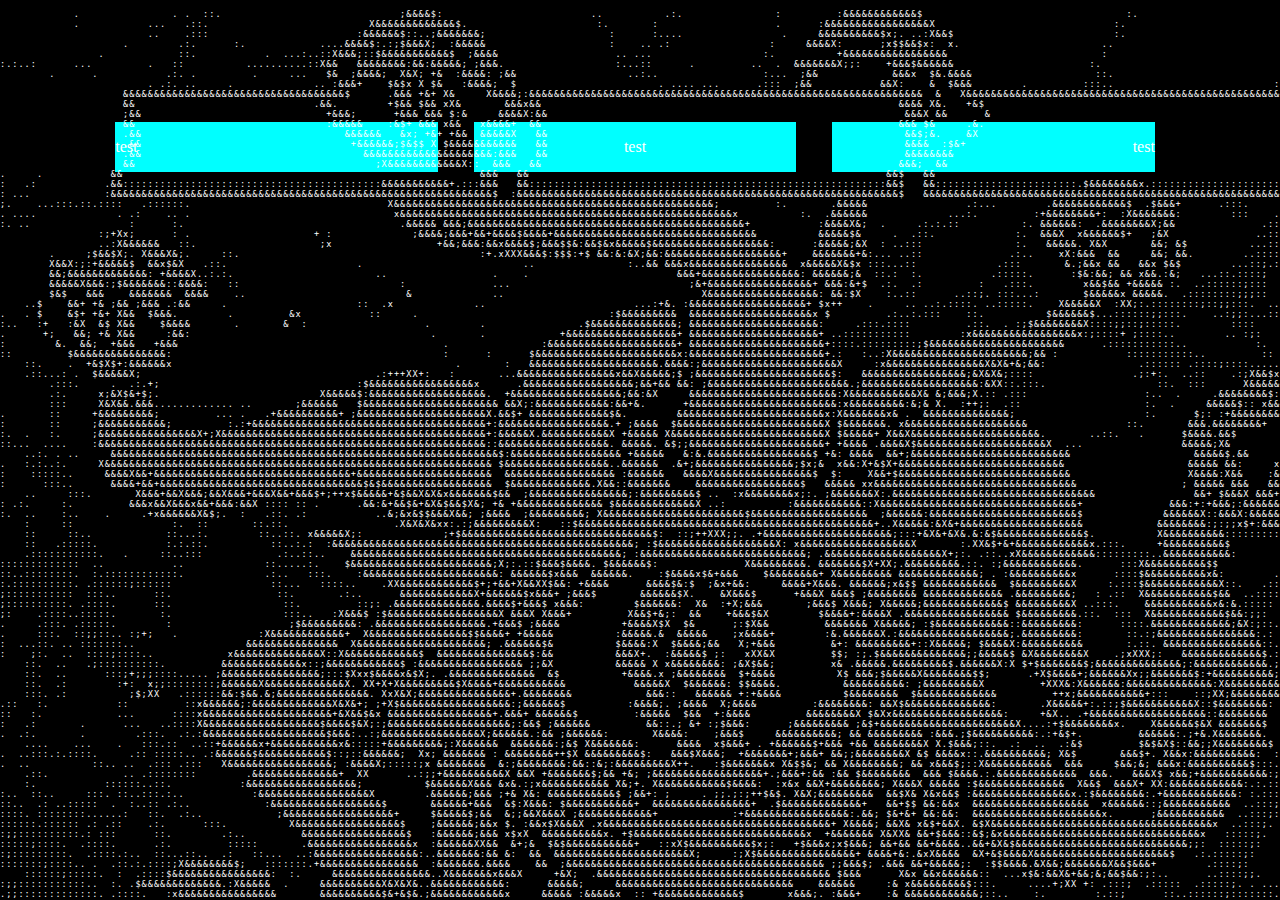
==== commit a66095f8: "Added main text div" ====
--- a/index.html
+++ b/index.html
@@ -7,25 +7,26 @@
     <link rel="stylesheet" href="style.css">
 </head>
 <body>
-    <div class="fullscreen-ascii-image">
-        <p>
-            <pre>
-          .               . .  ::.                             ;&&&&$:                        ..          .:.               :         :&&&&&&&&&&&&$                                 :.                                               
-           .           ...   .::.                          X&&&&&&&&&&&&&$.                     :.       :                   .      :&&&&&&&&&&&&&&&&&X                             :.                                                
-                      ..    .:::                        :&&&&&&$::..;&&&&&&&;                    :      :....                .     &&&&&&&&&&$x;. ..:X&&$                          :.                                .                
-                   .        .:.      :.            ....&&&&$:.:;$&&&X;  :&&&&&                    :    .. .:                :     &&&&X:      ;x$$&&$x:  x.                       ..                                 :                
-               .            ::.           .  ...:..::X&&&;::$&&&&&&&&&&&$  ;&&&&                   .. ...                  :.          +&&&&&&&&&&&&&&&&&                         :                                  ::               
+    <div class="background">
+        <div class="fullscreen-ascii-image">
+            <p>
+                <pre>
+            .               . .  ::.                             ;&&&&$:                        ..          .:.               :         :&&&&&&&&&&&&$                                 :.                                               
+            .           ...   .::.                          X&&&&&&&&&&&&&$.                     :.       :                   .      :&&&&&&&&&&&&&&&&&X                             :.                                                
+                        ..    .:::                        :&&&&&&$::..;&&&&&&&;                    :      :....                .     &&&&&&&&&&$x;. ..:X&&$                          :.                                .                
+                    .        .:.      :.            ....&&&&$:.:;$&&&X;  :&&&&&                    :    .. .:                :     &&&&X:      ;x$$&&$x:  x.                       ..                                 :                
+                .            ::.           .  ...:..::X&&&;::$&&&&&&&&&&&$  ;&&&&                   .. ...                  :.          +&&&&&&&&&&&&&&&&&                         :                                  ::               
 :.:..:      ...         .   ::          ..........::X&&   &&&&&&&&:&&:&&&&&; ;&&&.                  :...::      .         ..  .  &&&&&&&X;;:    +&&&$&&&&&&                      :.                                .. :.              
-      .      .           .:. .         .     ...   $&  ;&&&&;  X&X; +&  :&&&&: ;&&                  ..:..                 :...  ;&&            &&&x  $&.&&&&                    ::.                              ::   ::.     .       
-                       . .:. ..     .             .. :&&&+    $&$x X $&   :&&&&;  $                       . .... ...      .:::  ;&&           &&X:    &  $&&&        .         :::..                          :.:::.   ::..   .     .:
-                  &&&&&&&&&&&&&&&&&&&&&&&&&&&&&&&&&&&&$      .&&& +&+ X&     X&&&&;:&&&&&&&&&&&&&&&&&&&&&&&&&&&&&&&&&&&&&&&&&&&&&&&&&&&&&&&&&&&&&&&&  &   X&&&&&&&&&&&&&&&&&&&&&&&&&&&&&&&&&&&&&&&&&&&&&&&&&&&&&&&&&X:.:;:::: :.    .:
-                  &&                             .&&.        +$&& $&& xX&       &&&x&&                                                          &&&& X&.   +&$                                                    &&X::::;:;:::  .:::;
-                 ;&&                              +&&&;      +&&& &&& $:&     &&&&X:&&                                                          &&&X &&      &                                                    &&x::::;;::..:..:::;
-                  &&                               :&&&&&    :&$+ &&& x&&   x&&&&+  &&                                                          &&& $&     .&.                                                    &&+   :::::::::::;;;
-                 .&&                                 &&&&&&   &x; +&+ +&&  &&&&&X   &&                                                          &&$;&.    &X                                                      &&+  :::..:::::;::::
-                 .&&                                  +&&&&&&;$&$$ X $&&&&&&&&&&&   &&                                                          &&&&  :$&+                                                        &&+ ..::::::;:    :;
-                 .&&                                    &&&&&&&&&&&&&&&&&&&&&:&&&   &&                                                          &&&&&&&&                                                          &&x  :::::;;.     ::
-                  &&                                       ;X&&&&&&&&&&&&X::  &&&   &&                                                          &&&;  &&                                                          &&x..::.:;:       ::
+        .      .           .:. .         .     ...   $&  ;&&&&;  X&X; +&  :&&&&: ;&&                  ..:..                 :...  ;&&            &&&x  $&.&&&&                    ::.                              ::   ::.     .       
+                        . .:. ..     .             .. :&&&+    $&$x X $&   :&&&&;  $                       . .... ...      .:::  ;&&           &&X:    &  $&&&        .         :::..                          :.:::.   ::..   .     .:
+                    &&&&&&&&&&&&&&&&&&&&&&&&&&&&&&&&&&&&$      .&&& +&+ X&     X&&&&;:&&&&&&&&&&&&&&&&&&&&&&&&&&&&&&&&&&&&&&&&&&&&&&&&&&&&&&&&&&&&&&&&  &   X&&&&&&&&&&&&&&&&&&&&&&&&&&&&&&&&&&&&&&&&&&&&&&&&&&&&&&&&&X:.:;:::: :.    .:
+                    &&                             .&&.        +$&& $&& xX&       &&&x&&                                                          &&&& X&.   +&$                                                    &&X::::;:;:::  .:::;
+                    ;&&                              +&&&;      +&&& &&& $:&     &&&&X:&&                                                          &&&X &&      &                                                    &&x::::;;::..:..:::;
+                    &&                               :&&&&&    :&$+ &&& x&&   x&&&&+  &&                                                          &&& $&     .&.                                                    &&+   :::::::::::;;;
+                    .&&                                 &&&&&&   &x; +&+ +&&  &&&&&X   &&                                                          &&$;&.    &X                                                      &&+  :::..:::::;::::
+                    .&&                                  +&&&&&&;$&$$ X $&&&&&&&&&&&   &&                                                          &&&&  :$&+                                                        &&+ ..::::::;:    :;
+                    .&&                                    &&&&&&&&&&&&&&&&&&&&&:&&&   &&                                                          &&&&&&&&                                                          &&x  :::::;;.     ::
+                    &&                                       ;X&&&&&&&&&&&&X::  &&&   &&                                                          &&&;  &&                                                          &&x..::.:;:       ::
 .     .           &&                                                          &&&   &&                                                          &&$   &&                                                          &&X.::;::        ..:
 :   .:           .&&::::::::::::::::::::::::::::::::::::::::::&&&&&&&&&&&+.:::&&&   &&::::::::::::::::::::::::::::::::::::::::::::::::::::::::::&&$   &&:::::::::::::::::::::::.$&&&&&&&&x.:::::::::::::::::::::::&&X:::::         . .
 : ...            :&&&&&&&&&&&&&&&&&&&&&&&&&&&&&&&&&&&&&&&&&&&&&&&&&&&&&&&&&&&&&&$  :&&&&&&&&&&&&&&&&&&&&&&&&&&&&&&&&&&&&&&&&&&&&&&&&&&&&&&&&&&&&&&$   &&&&&&&&&&&&&&&&&&&&&&&&&&&&&&&&&&&&&&&&&&&&&&&&&&&&&&&&&&&&&&X:::             :
@@ -33,38 +34,38 @@
 . ....             . .:    .. .                                 x&&&&&&&&&&&&&&&&&&&&&&&&&&&&&&&&&&&&&&&&&&&&&&&&&&&&&&x          :.  .&&&&&&             ...:.         :+&&&&&&&&+:  :X&&&&&&&:        :::    . ::::          .:. .  
 :. ..                :      :.                                   .&&&&& &&&;&&&&&&&&&&&&&&&&&&&&&&&&&&&&&&&&&&&&&&&&&&&&&+           :&&&&X&;  .     .:.:.::          :. &&&&&&:  .&&&&&&&&X;&&              .:::::       ...:        
                 :;+Xx;      : .                    + :             ;&&&&;&&&+&&+&&&&$&&&&+&&&&&&&&&&&&&&&&&&&&&&&&&&&&&&&&&          &&&&&$&     .  .::.             :.  &&&X  x&&&&&&$+   ;&X              ..::::      ....          
-               ..:X&&&&&&   ::.                    ;x                 +&&;&&&:&&x&&&&$;&&&$$&:&&$&x&&&&&$&&&&&&&&&&&&&&&&&&&:      :&&&&&;&X  : ..:::               :.   &&&&&. X&X       &&; &$          ...::;;  .  ..              
-      .     ;$&&$X;. X&&&X&;.     ::.                                       :+.xXXX&&&$:$$$:+$ &&:&:&X;&&:&&&&&&&&&&&&&&&&&&&+    &&&&&&&+&:... ..::              .:..    xX:&&&  &&     &&; &&.        ..::::;:::.  .                
-       X&&X:;:+&&&&&$  &&x$&X   .::.                     .                          ..               :..&& &&&x&&&&&&&&&&&&&&&&  x&&&&&X&$x :::...::             .:::       &.;&&x &&   &&x $&$        ...::;.::::  :                 
-      &&;&&&&&&&&&&&&&: +&&&&X..:.:.                       ..                 .    .                        &&&+&&&&&&&&&&&&&&&&: &&&&&&;&  ::.:  :.           .:::::.      :$&:&&; && x&&.:&;   ...::.::::;   :::                .   
-     &&&&&X&&&:;$&&&&&&&::&&&&:   ::                          :              ...                             ;&+&&&&&&&&&&&&&&&&&+ &&&:&+$  .:.  .:         :   .:::.        x&&$&& +&&&&& :.  ..::::::;:::     ::.               .:  
-     $&$   &&&    &&&&&&&  &&&&    ..                          &             ..                                X&&&&&&&&&&&&&&&&&&: &&:$X    :..::      ..::;. :::...:       $&&&&&x &&&&&.  .::::::::;;;::    : :...             .:. 
+                ..:X&&&&&&   ::.                    ;x                 +&&;&&&:&&x&&&&$;&&&$$&:&&$&x&&&&&$&&&&&&&&&&&&&&&&&&&:      :&&&&&;&X  : ..:::               :.   &&&&&. X&X       &&; &$          ...::;;  .  ..              
+        .     ;$&&$X;. X&&&X&;.     ::.                                       :+.xXXX&&&$:$$$:+$ &&:&:&X;&&:&&&&&&&&&&&&&&&&&&&+    &&&&&&&+&:... ..::              .:..    xX:&&&  &&     &&; &&.        ..::::;:::.  .                
+        X&&X:;:+&&&&&$  &&x$&X   .::.                     .                          ..               :..&& &&&x&&&&&&&&&&&&&&&&  x&&&&&X&$x :::...::             .:::       &.;&&x &&   &&x $&$        ...::;.::::  :                 
+        &&;&&&&&&&&&&&&&: +&&&&X..:.:.                       ..                 .    .                        &&&+&&&&&&&&&&&&&&&&: &&&&&&;&  ::.:  :.           .:::::.      :$&:&&; && x&&.:&;   ...::.::::;   :::                .   
+        &&&&&X&&&:;$&&&&&&&::&&&&:   ::                          :              ...                             ;&+&&&&&&&&&&&&&&&&&+ &&&:&+$  .:.  .:         :   .:::.        x&&$&& +&&&&& :.  ..::::::;:::     ::.               .:  
+        $&$   &&&    &&&&&&&  &&&&    ..                          &             ..                                X&&&&&&&&&&&&&&&&&&: &&:$X    :..::      ..::;. :::...:       $&&&&&x &&&&&.  .::::::::;;;::    : :...             .:. 
     ..$    &&+ +& ;&& ;&&& .:&&     .                     ::  .x             ..                        ...:+&. :&&&&&&&&&&&&&&&&&&&+ $x++    .     .. ..:.::::. ..:::::.    X&&&&&X  :XX;:.::::::::;::;;:::.  ..::::.:            ::;;
 .   . $    &$+ +&+ X&&  $&&&.        .         &x           ::     .                               :$&&&&&&&&&  &&&&&&&&&&&&&&&&&&&&x $         .:..:.:::    ::.          $&&&&&&$...::::::;;:::.    ..:;;:...::.::::::::...     :::::
 :..   :+   :&X  &$ X&&    $&&&&       .       &  :                   .        .               .$&&&&&&&&&&&&&&; &&&&&&&&&&&&&&&&&&&&&:     .:::.::::         .::.  . :;$&&&&&&&&X::::;;::;:::::.        ::::           ::::::..     :;
 .      +;   &&; +& X&&     :&&:                                       .       .            +&&&&&&&&&&&&&&&&&&+ &&&&&&&&&&&&&&&&&&&&&+ ..:::::::::::        :x&&&&&&&&&&&&&&&&&x:;::::+ ;::::..        .. :;:               ::::....  
 :        &.  &&;  +&&&   +&&&                                           .               :&&&&&&&&&&&&&&&&&&&&&+ &&&&&&&&&&&&&&&&&&&&&&+::::.:::::::::;$&&&&&&&&&&&&&&&&&&&&&&      .:::::::::::..           :.             .::.:;:::::
 ::         $&&&&&&&&&&&&&&&:                                            :      :      $&&&&&&&&&&&&&&&&&&&&&&&x:&&&&&&&&&&&&&&&&&&&&&&+.:   :..:X&&&&&&&&&&&&&&&&&&&&&&;&& :           :::::::::::..         ::           ::::: .;:::;
-  ::.    .  +&$X$+:&&&&&&x                                              .       :   &&&&&&&&&&&&&&&&&&&&&.&&&&:;&&&&&&&&&&&&&&&&&&&&&&X     :x&&&&&&&&&&&&&&&&X&X&+&;&&:               .:::::: .::::;::::.....;+$&&&&$:   .:::::.  ::;
-   .::...: .  $&&&&&X;                                      .:+++XX+:   :       ...&&&&&&&&&&&&&&&&x&&X&&&&&;$ ;&&&&&&&&&&&&&&&&&&&&&&$:   &&&&&&&&&&&&&&&&&;&X&X&;::::                .;:+:.  ..::    .:;X&&$x&& $&&&&&&X.   .::.  ::
-     .:::.     .  .:.+;                                :$&&&&&&&&&&&&&&&&&x      .&&&&&&&&&&&&&&&&&&;&&+&& &&: ;&&&&&&&&&&&&&&&&&&&&&&&.;&&&&&&&&&&&&&&&&&&&:&XX::.:::.                  ::.  :::      X&&&&& ;&&&&&&&&&&&&&:    .:. :
-       .:.     x;&X$&+$;.                          X&&&&&$:&&&&&&&&&&&&&&&&&&&.  +&&&&&&&&&&&&&&&&&&;&&:&X     &&&&&&&&&&&&&&&&&&&&&&&&:X&&&&&&&&&&&X& &;&&&;X.:: .:::                   :..  .     .&&&&&&&&$:  +;xXx;;::;;+$: .::::;
-       :::     X&X&&.&&&............. ..       ;&&&&&&   $&&&&&&&&&&&&&&&&&&&&&& &&X;:&&&&&&&&&&&&:&&+&.      +&&&&&&&&&&&&&&&&&&&&&&&&:x&&&&&&&&&:&;& X.  :++;:  .::                    :.  .     &&&&&$:: x&&&&&&&&&&&&&&&&&X:  :;;;
+    ::.    .  +&$X$+:&&&&&&x                                              .       :   &&&&&&&&&&&&&&&&&&&&&.&&&&:;&&&&&&&&&&&&&&&&&&&&&&X     :x&&&&&&&&&&&&&&&&X&X&+&;&&:               .:::::: .::::;::::.....;+$&&&&$:   .:::::.  ::;
+    .::...: .  $&&&&&X;                                      .:+++XX+:   :       ...&&&&&&&&&&&&&&&&x&&X&&&&&;$ ;&&&&&&&&&&&&&&&&&&&&&&$:   &&&&&&&&&&&&&&&&&;&X&X&;::::                .;:+:.  ..::    .:;X&&$x&& $&&&&&&X.   .::.  ::
+        .:::.     .  .:.+;                                :$&&&&&&&&&&&&&&&&&x      .&&&&&&&&&&&&&&&&&&;&&+&& &&: ;&&&&&&&&&&&&&&&&&&&&&&&.;&&&&&&&&&&&&&&&&&&&:&XX::.:::.                  ::.  :::      X&&&&& ;&&&&&&&&&&&&&:    .:. :
+        .:.     x;&X$&+$;.                          X&&&&&$:&&&&&&&&&&&&&&&&&&&.  +&&&&&&&&&&&&&&&&&&;&&:&X     &&&&&&&&&&&&&&&&&&&&&&&&:X&&&&&&&&&&&X& &;&&&;X.:: .:::                   :..  .     .&&&&&&&&$:  +;xXx;;::;;+$: .::::;
+        :::     X&X&&.&&&............. ..       ;&&&&&&   $&&&&&&&&&&&&&&&&&&&&&& &&X;:&&&&&&&&&&&&:&&+&.      +&&&&&&&&&&&&&&&&&&&&&&&&:x&&&&&&&&&:&;& X.  :++;:  .::                    :.  .     &&&&&$:: x&&&&&&&&&&&&&&&&&X:  :;;;
 .       ::     +&&&&&&&&&;         ... .   .+&&&&&&&&&&+ ;&&&&&&&&&&&&&&&&&&&&&X.&&$+ &&&&&&&&&&&&&$&.        &&&&&&&&&&&&&&&&&&&&&&&&x:X&&&&&&&x& .  &&&&&&&&&&&&&&;                     :.      $;: :+&&&&&&&&&&&&&&&&&&&&&&&&&.:::;
 :       ::     ;&&&&&&&&&&&;         :.:+&&&&&&&&&&&&&&&&&&&&&&&&&&&&&&&&&&&&&&+:&&&&&&&&&&&&&&&&&&.+ ;&&&&  $&&&&&&&&&&&&&&&&&&&&&&&&X $&&&&&&&. x&&&&&&&&&&&&&&&&&&&&                ::.       &&&.&&&&&&&&+          $&&&&&&&&::::;
 :.  .   :.     ;&&&&&&&&&&&&&&&&X+;X&&&&&&&&&&&&&&&&&&&&&&&&&&&&&&&&&&&&&&&&&&&+:&&&&&X.&&&&&&&&&&&X +&&&&& X&&&&&&&&&&&&&&&&&&&&&&&&&X $&&&&&+ X&&X&&&&&&&&&&&&&&&&&&&&&.       ..::.   .      $&&&&.&&$            &&&&$;X:&&&&;.::;
 ::...  ....    :&&&&&&&&&&&&&&&&&&&&&&&&&&&&&&&&&&&&&&&&&&&&&&&&&&&&&&&&&&&&&&&::&&&&&&&&&&&&&&&&&&. &&&&&. &$;;&&&&&&&&&&&&&&&&&&&&&&+ +&&&& .&&&&X$&&&&&&&&&&&&&&&&&&&&&X  ...                &&&&&;X&          x&&&$    &.:&&+;::.:
-  ..:. . ..     &&&&&&&&&&&&&&&&&&&&&&&&&&&&&&&&&&&&&&&&&&&&&&&&&&&&&&&&&&&&&&&$:&&&&&&&&&&&&&&&&&& +&&&&&   &:&.&&&&&&&&&&&&&&&&&$ +&: &&&&  &&+;&&&&&&&&&&&&&&&&&&&&&&&&&&                    &&&&&$.&&       :&&&$  $+ +& ;&x: ;;.:
+    ..:. . ..     &&&&&&&&&&&&&&&&&&&&&&&&&&&&&&&&&&&&&&&&&&&&&&&&&&&&&&&&&&&&&&&$:&&&&&&&&&&&&&&&&&& +&&&&&   &:&.&&&&&&&&&&&&&&&&&$ +&: &&&&  &&+;&&&&&&&&&&&&&&&&&&&&&&&&&&                    &&&&&$.&&       :&&&$  $+ +& ;&x: ;;.:
 .   :.:..:.     X&&&&&&&&&&&&&&&&&&&&&&&&&&&&&&&&&&&&&&&&&&&&&&&&&&&&&&&&&&&&&&& $&&&&&&&&&&&&&&&&&..&&&&&&  .&+;&&&&&&&&&&&&&&&&;$x;&  x&&:X+&$X+&&&&&&&&&&&&&&&&&&&&&&&&&&&                    &&&&& &&:     x&&;   &$ +&  &&:. ::::
 :    :::::..     &&&&X&&+&&&&&&&&&&&&&&&&&&&&&&&&&&&&&&&&+&&&&&&&&&&&&&&&&&&&&&&  &&&&&&&&&&&&&&&&&& :&&&&&&   &&&&X&&&&&&&&&&&&&&&&$  $:    X&&+$&&&&&&&&&&&&&&&&&&&&&&&&&&&&                   X&&&&:X&&    :&&Xx  &; +&; &&::   :;;
 :      :::..      &&&&+&&+&&&&&&&&&&&&&&&&&&&&&&&&&&&&&&&&&$&$&&&&&&&&&&&&&&&&&&  $&&&&&&&&&&&&&.X&&::&&&&&&&    &&&&&&&&&&&&&&&&&$   &&&&& xx&&&&&&&&&&&&&&&&&&&&&&&&&&&&&&&&&                 ; &&&&& &&&   &&&&  &  &&X &$:::    :;
- ..     :::.       X&&&+&&X&&&;&&X&&&+&&&X&&+&&&$+;++x$&&&&&+&$&&X&X&x&&&&&&&$&&  ;&&&&&&&&&&&&&&&&;:&&&&&&&&&$ ..  :x&&&&&&&&x;:. ;&&&&&&&X:.&&&&&&&&&&&&&&&&&&&&&&&&&&&&&&&&&                &&+ $&&&X &&&+;&&&    x&&;+&;::::::..;;
+    ..     :::.       X&&&+&&X&&&;&&X&&&+&&&X&&+&&&$+;++x$&&&&&+&$&&X&X&x&&&&&&&$&&  ;&&&&&&&&&&&&&&&&;:&&&&&&&&&$ ..  :x&&&&&&&&x;:. ;&&&&&&&X:.&&&&&&&&&&&&&&&&&&&&&&&&&&&&&&&&&                &&+ $&&&X &&&+;&&&    x&&;+&;::::::..;;
 : .:.     :.         &&&x&&X&&&x&&+&&&:&&X :::: :: .      .&&:&+&&$&+&X&$&&$X&; +& +&&&&&&&&&&&&&& $&&&&&&&&&&&&&X ..:          :&&&&&&&&&&&::X&&&&&&&&&&&&&&&&&&&&&&&&&&&&&&&&+              &&&:+:+&&&;:&&&&&&&&&&&&;X&  :::;;::::;;
 :.  ..    :..    .     .+x&&&&&&X&$;.  :   .::. .:           ..&;&x&$$&&&X&&; ;&&&&  ;&&&&&&&&&; X&&&&&&&&&&&&&&&&&&&&&&&$&&&&&&&&&&&&&&&&&&&  ;&&&&&&:&&&&&&&&&&&&&&&&&&&&&&&&$             &&&&&&X::&&&X:&&&&&&&&&&&x.  .::::;:::::;
     :     ::                :.  ::       ::.::.                 .X&X&X&xx:.:;&&&&&&&&&X:   ::$&&&&&&&&&&&&&&&&&&&&&&&&&&&&&&&&&&&&&&&&&&&&&&&&+..X&&&&&:&X&+&&&&&&&&&&&&&&&&&&&&            &&&&&&&&:;:;;x$+:&&&&&x:::    ::..:: : ::;
-   ::     ::..            ::...:.        ::..::. x&&&&&X;:             ;+$&&&&&&&&&&&&&&&&&&&&&&&&&&&&&&&$:  ::;++XXX;;. .+&&&&&&&&&&&&&&&&&&&&&;:::+&X&+&X&.&:&$&&&&&&&&&&&&&&$.          X&&&&&&&&&&:::::::::        .::.::;;:   :::
-  ::   .:::::.           :.:.::.          ::..:.:  :&&&&&&&&&&&&&&&&&&&&&&&&&&&&&&&&&&&&&&&&&&&&&&&&&; :$&&&&&&&&&&&&&&&&&&&X: x&&&&&&&&&&&&&&&&&&X       :.XX&$+&+&&&&&&&&&&&&x.:::.     +&&&&&&&&&&$               .:::::;;::     :;
- .:::::::::::.   .     ::..:::            .:..::..    &&&&&&&&&&&&&&&&&&&&&&&&&&&&&&&&&&&&&&&&&&&&; :&&&&&&&&&&&&&&&&&&&&&&&&&&&; .&&&&&&&&&&&&&&&&&&&X+;:. .::..xX&&&&&&&&&&&&:::::::::..&&&&&&&&&&&:             ::::;;;;:::.     .:
+    ::     ::..            ::...:.        ::..::. x&&&&&X;:             ;+$&&&&&&&&&&&&&&&&&&&&&&&&&&&&&&&$:  ::;++XXX;;. .+&&&&&&&&&&&&&&&&&&&&&;:::+&X&+&X&.&:&$&&&&&&&&&&&&&&$.          X&&&&&&&&&&:::::::::        .::.::;;:   :::
+    ::   .:::::.           :.:.::.          ::..:.:  :&&&&&&&&&&&&&&&&&&&&&&&&&&&&&&&&&&&&&&&&&&&&&&&&&; :$&&&&&&&&&&&&&&&&&&&X: x&&&&&&&&&&&&&&&&&&X       :.XX&$+&+&&&&&&&&&&&&x.:::.     +&&&&&&&&&&$               .:::::;;::     :;
+    .:::::::::::.   .     ::..:::            .:..::..    &&&&&&&&&&&&&&&&&&&&&&&&&&&&&&&&&&&&&&&&&&&&; :&&&&&&&&&&&&&&&&&&&&&&&&&&&; .&&&&&&&&&&&&&&&&&&&X+;:. .::..xX&&&&&&&&&&&&:::::::::..&&&&&&&&&&&:             ::::;;;;:::.     .:
 :::::::::::::  ..           ..             ::.....:.    $&&&&&&&&&&&&&&&&&&&&&&&;X;:.::$&&&$&&&&. $&&&&&&$:              X&&&&&&&&&. &&&&&&&$X+XX;.&&&&&&&&&.::. :;&&&&&&&&&&&&.      :::X&&&&&&&&&&$$           ..:;;::  .;::.      .
 ::..::::::::.  :.::::::::::::.             .:..   :::.    :&&&&&&&&&&&&&&&&&&&&&&: &&&&&&$x&&&  &&&&&&.    :$&&&&x$&+&&&    $&&&&&&&&+ X&&&&&&&&& &&&&&&&&&&&&&; . :&&&&&&&&&&x      ::::$&&&&&&&&&&x&:        .::;;;.     ::..      :
 :.::::::::::. .::::::;::::::                ::...   ::::..    .XX&&&&&&&&&&&&$+;+&&+X&&XX$&&: +&&&&      &&&&$&:$  ;&x+&&:     &&&&+X&&&. &&&&&&;x&$$ &&&&&&&&&&&&  $&&&&&&&&&X     :.:::$&&&&&&&&&&&&X::.   .:::;;.        :: .   .  
@@ -76,17 +77,17 @@
 :  ...::. .. :::::::..                  &&&&&&&&&&&&&&&  X&&&&&&&&&&&&&&&&&&&&&; .&&&&&&$&          $&&&&:X  $&&&&;&&   X;+&&&         &+: &&&&&&&&&+::X&&&&&; $&&&&X:&&&&&&&&&&       :.::. &&&&&&&&&&&&&&&&::. :::::::::::..:.....::
 :    ;:.  ..  ::::;::::..            x&&&&&&&&&&&&&&X::X&&&&&&&&&&&&$  &&&&&&&&&&&&&&&$:&&          &&&X+.  :&&&&&$ ;:   xXX&X         $$; :;.$&&&&&&&&&&&&&&;;&&&&&$ &X&&&&&&&&X    .;xXXX;:   &&&&&&&&&&&&&$.:           .::::..:::;
     ::.  ..   .;::::::::::.         &&&&&&&&&&&&&x::;&&&&&&&&&&&&$ :&&&&&&&&&&&&&&&&& ;;&X          &&&&& X x&&&&&&&&: ;&X$&&;         x& .&&&&&.&&&&&&&&&$.&&&&&&X:X $+$&&&&&&&$;&&&&&&&&&&&&&&;:&&&&&&&&&&&&.;.               :::;:;
-   ::.  ..      :::;+;;;::::..... ;&&&&&&&&&&&&&&&&;:::$Xxx$&&&&x&$X;. .&&&&&&&&&&&&&&  &$          +&&&&.x ;&&&&&&&&  $+&&&&          X$ &&&;$&&&&&X&&&&&&&&$$;      .+X$&&&&+;&&&&&&Xx;;&&&&&&&$:+&&&&&&&&&&;::.           .:::::;;;
-  ::.  .:        :+:  x;;::::::::;&&&&&&X&&&&&&&&&&&&&X. XX+X+X&&&&&&&&&$X&&&&+&&&&&&&&&&&           &&&&&X  $&&&&&&: $$&&&&.          &&&&&&&&&&: ;&&&&&&&&&X         +XXX&:X&&&&&&:&&&&&&&&&&&&&&:X&&&&&&&&&X.;:.        ..::::;:  :
- :::. .:          ;$;XX   .::::::&&:$&&.&;&&&&&&&&&&&&&&&. XxX&X;&&&&&&&&&&&&&&&+.&&&&&&&&            &&&::   &&&&&& +:+&&&&          $&&&&&&&&  $&&&&&&&&&&&&&         ++x;&&&&&&&&&&&+:::    ::;XX;&&&&&&&&&+ ;::.    ...::::;:    .
+    ::.  ..      :::;+;;;::::..... ;&&&&&&&&&&&&&&&&;:::$Xxx$&&&&x&$X;. .&&&&&&&&&&&&&&  &$          +&&&&.x ;&&&&&&&&  $+&&&&          X$ &&&;$&&&&&X&&&&&&&&$$;      .+X$&&&&+;&&&&&&Xx;;&&&&&&&$:+&&&&&&&&&&;::.           .:::::;;;
+    ::.  .:        :+:  x;;::::::::;&&&&&&X&&&&&&&&&&&&&X. XX+X+X&&&&&&&&&$X&&&&+&&&&&&&&&&&           &&&&&X  $&&&&&&: $$&&&&.          &&&&&&&&&&: ;&&&&&&&&&X         +XXX&:X&&&&&&:&&&&&&&&&&&&&&:X&&&&&&&&&X.;:.        ..::::;:  :
+    :::. .:          ;$;XX   .::::::&&:$&&.&;&&&&&&&&&&&&&&&. XxX&X;&&&&&&&&&&&&&&&+.&&&&&&&&            &&&::   &&&&&& +:+&&&&          $&&&&&&&&  $&&&&&&&&&&&&&         ++x;&&&&&&&&&&&+:::    ::;XX;&&&&&&&&&+ ;::.    ...::::;:    .
 .::   :.           ::         ::x&&&&&&;:&&&&&&&&&&&&&X&X&+; ;+X$&&&&&&&&&&&&&&&&&&:;&&&&&&$          :&&&&;. ;&&&&  X;&&&&         :&&&&&&&&: &&X$&&&&&&&&&&&&&&:       .X&&&&&+:.::;$&&&&&&&&&&&X::$&&&&&&&&: ::;:.:....::;::       
 ::   :.            ...      ::::x&&&&&&&&&&&&&&&&&&&&&+&X&&$&x &&&&&&&&&&&&&&&&&+.&&&+ &&&&&&$         :&&&&&  $&&  +:&&&&         &&&&&&&&X $&Xx&&&&&&&&&&&&&&&&&&:     +&X.. .+&&&&&&&&&&&&&&&&&&&::&&&&&&&&  .;:;::..:::::         
 :   .:       .      ...   ..::::X&&&&&&&&&&&&&&&&&&&$&&&&$&X;:;&&&&&&&&&&&&&&&&&&&&;:&&$ ;&&&&&&         &&::.; &+ :;$&&&:      ;&&&&&&&&& ;&$+&&&&&&&&&&&&&&&&&&&&&&X....:+$&&&&&&&&x.    X&&&&&&$&X &&&&&&&$  .;;;:::::::           
 .  .:.       .        .:::.  .:.:&&&&&&&&&&&&&&&&&&&&$&&&:..:;&&&&&&&&&&&&&&&&X;&&&&&&.:&& ;&&&&&&:       X&&&&:    ;&&&$     &&&&&&&&&&; && &&&&&&&&& :&&&.;$&&&&&&&&&&:.:+&$+.         &&&&&&:.;+&.X&&&&&&&.  :::::::;:             
-  ....    ...    .   :::.::  ..::+&&&&&&x+&&&&&&&&&&&x&:::::+&&&&&&&&&;:X&&&&&&  &&&&&&&:;&$ X&&&&&&&:      &&&&  x$&&&+ . +&&&&&&$+&&& +&& &&&&&&&&X X.$&&&;::.  .:  ..  .:&$         $&$&X$::&&;;X&&&&&&&&$   ;:.:::;               
+    ....    ...    .   :::.::  ..::+&&&&&&x+&&&&&&&&&&&x&:::::+&&&&&&&&&;:X&&&&&&  &&&&&&&:;&$ X&&&&&&&:      &&&&  x$&&&+ . +&&&&&&$+&&& +&& &&&&&&&&X X.$&&&;::.  .:  ..  .:&$         $&$&X$::&&;;X&&&&&&&&$   ;:.:::;               
 .  ..:::.:.::::.     .:: :::::.. .:&&&&&&$&&&&&&&&&&&$::;::&&&&&&;  Xx; &&&&&&& : &&&&&&&&++$X &&&&&&&&&$:   &&&$X&&&;  +&&&&&&&+;&&&+ &&;;&&&&&&&&X &$ &&&&x::.&&&&&&&&&&; X&$       &&&$+. X&&x:&&&&&&&&&&:  :.:::;:  .:.           
 .  ..          ::.. ..  .::: .:::   X&&&&&&&&&&&&&&&&&; :&&&&X;:::::;x &&&&&&&&  &:;&&&&&&&&:&&::&;:&&&&&&&&&X++.   :$&&&&&&&x X&$$&; && X&&&&&&&&; && x&&&$;::X&&&&&&&&&&&  &&&     $&&;&; &&&x:&&&&&&&&&&$:::.:::;:.:. ....         
- .::.            .. .::::::::        .&&&&&&&&&&&&&&+  XX      ..:;;+&&&&&&&&&&X &&X +&&&&&&&$;&& +&; ;&&&&&&&&&&&&&&&&&&+.;&&&+:&& :&& $&&&&&&&&  &&& $&&&&.:.&&&&&&&&&&&&&  &&&.   &&&X$ x&&;+&&&&&&&&&&&:;:..::;:...::::......     
+    .::.            .. .::::::::        .&&&&&&&&&&&&&&+  XX      ..:;;+&&&&&&&&&&X &&X +&&&&&&&$;&& +&; ;&&&&&&&&&&&&&&&&&&+.;&&&+:&& :&& $&&&&&&&&  &&& $&&&&.:.&&&&&&&&&&&&&  &&&.   &&&X$ x&&;+&&&&&&&&&&&:;:..::;:...::::......     
     :.           ::::::..::.           :&&&&&&&&&&&&&&&&&&;          $&&&&&&X&&& &x&.:;x&&&&&&&&&&& X&;+. X&&&&&&&&&&&$&&&&:  :x&x &&X+&&&&&&&&; X&&&X &&&&& :$&&&&&&&&&&&&&&  X&&$  &&&X+ XX:&&&&&&&&&&&&:.:.::::;:::.       :::..   
 :..  ::..     :::. ::..:::.:..           :&&&&&&&&&&&&&&&&&&X        .&&&&&&;&&& ;+& X&: &&&&&&&&&&&$ ;&&+: ;     . ;;.;:;++$&$. X&X;&&&&&&&&&  &&$X& X&x&&$ :&&&&&&&&&&&&&&&&x.:$&&&&&&&&:.+&&&&&&&&&&&&: :.:::::                .:::
 ::..  .: ..:::::  .  :..:: .:..            :&&&&&&&&&&&&&&&&&&$       &&&&&&+&&&  &$:X&&&: $&&&&&&&&&&&+  &&&&&&&&&&&&&&&&+  .$&&&&&&&&&&&&&+   &&+$$ &&:&&x  &&&&&&&&&&&&&&&&&&&  x&&&&&&::;&&&&&&&&&&&  ..:::;:                     
@@ -96,13 +97,13 @@
 :::::;::::.  .::::.      .:.         :::::       .&&&&&&&&&&&&&&&&&x  :&&&&&&XX&&  &+;&  $&$&&&&&&&&&&&+   ::xX$&&&&&&&&&&$x;:   +$&&&x;x$&&&; &&+&& &&+&&&&..&&+&X&$&&&&&&&&&&&&&&&&&&&&&&&&&&&&;;:  :::::;:             :        .::
 :;:::::::::.  .::::.:..  ::...::..  .:   ::...  ..:&&&&&&&&&&&&&&&&&:..&&&&&&&:&& &:  &&  &&&&&&&&&&&&&&&&&&&&&&X;     :;X$&&&&&&&&&&&&&&&&+ &&&&+&:.&xX&&&&  &X+&$&&&&X&&&&&&&&&&&&&&&&&&&&&&$   .:.:::::;:              ::  :   .:;.
 :::::::;::::.. .  .::.:.::::;X&&&&&&&&$;   :::::::.+&&&&&&&&&&&&&&&&  :&&&&&&&.&&&&    &&  ;&&&&&&&&&&&&&&&&&&&&&&&&&&&&&&&&&&&&&&&&&& ;;&&&$; .&&& &&+&&&&&;:  :$$&&&&.&X&&;&&&&&&&X&&$&&&+        .::::;:            .  .;..:..:::  
-  ::::::;:::::.  :  .::::$&&&&&&&&&&&&&&&&:  :.     &&&&&&&&&&&&&&&&..X&&&&&&&x&&&X     +&X;  .&&&&&&&&&&&&&&&&&&&&&&&&&&&&&&&&&&&&&& $&&&      X&x &&x&&&&&&::  ...x$&:&&X&+&&;&;&&$&&:;:..      ..::::;;.   .      .:::.:;;::.:;.   
+    ::::::;:::::.  :  .::::$&&&&&&&&&&&&&&&&:  :.     &&&&&&&&&&&&&&&&..X&&&&&&&x&&&X     +&X;  .&&&&&&&&&&&&&&&&&&&&&&&&&&&&&&&&&&&&&& $&&&      X&x &&x&&&&&&::  ...x$&:&&X&+&&;&;&&$&&:;:..      ..::::;;.   .      .:::.:;;::.:;.   
 :;;:::::::::::..  :. .$&&&&&&&&&&&&&.:X&&&&&  .     &&&&&&&&&&X&X&X&..&&&&&&&&&&&&:      &&&&&;     &&&&&&&&&&&&&&&&&&&&&&&&&&&&&    &&&&&&     :& x&&&&&&&&&$:::.     ....+;XX +: .:::;  .:::::  .:::::;. . ...::::.       ::.::::   
 .;;:::::::::::::. .::::.   :x&&&&&&&&&&&&&&&&       &&&&&&&&&&$&+&$&.;&&&&&&&&&&&&x     &&&&& :&&&&&x  :: +&&&&&&&&&&&&&$       x&&&;. :&&&+    :& &&&&&&&&&&&&;::..    :.        :.::;      ::..::::::;:::::::.            ::.;:::.. 
 :. :::.:.: :;::::$&&&&&&&&&&&$;:;&&&&&&&:&&&&&    .X&&&&&&&&&&&&$&&x:&&&&&&&&+$&&&&    $&&&&&    &$    +&&X :  ;:   .:.  &&&&&&&&&&+    $&&&    X& &&&&$:&&&&&&&+::::.   ;:      ..:::        ..:.::::;::.      .           ::::.;::. 
-   :::....  ::::+&XX&&&&&&&&&&&&&X:+&&&&&&&&&&&   +&&&&&&&&&&$&&$&&:X&&&&&&& X&&&&&    &&&&&&   $&&    &&&&XX$; +&&&&&&$+:&&&&   &&&+   ;&&&    &X:&&&&&&;&&&&&&&&::;: . .;:..::::::::...     ..:::::;::..    .:;           ..::   :;:
-   :::::.::. :::::+&&&&+     &&&&&&&: X&&&&&&&&;;&&&&&&&&&&&&$&&&& .&&&&&&X &&&&&&&:  .&&&&&&+  &&&;  .&&&&&    .&&&&;. .:&&&&.  ;&&&   ;&&&X  X& X&&&;X$$X&&&&+X&&$:;:::.:::::::.:::::::::..:::.:::;:.:::..:::::..         ::;:     .
-   ::::::::   ;:::;:.+&&&$      $&&&&&&+:;+&&&&&&&&&&&&&X&$&&&&$.  $&&&&&&&&&&X+&&&&  X&&&&&&& :&&&&  X&&&&&     &&&&& :::&&&&&  :&&&&  +&&&& :&x &&&&++&&$&&x&&+++::.:.:;::;:::::::;;;:.....::::::::::::::::::::::.       .::;.      
+    :::....  ::::+&XX&&&&&&&&&&&&&X:+&&&&&&&&&&&   +&&&&&&&&&&$&&$&&:X&&&&&&& X&&&&&    &&&&&&   $&&    &&&&XX$; +&&&&&&$+:&&&&   &&&+   ;&&&    &X:&&&&&&;&&&&&&&&::;: . .;:..::::::::...     ..:::::;::..    .:;           ..::   :;:
+    :::::.::. :::::+&&&&+     &&&&&&&: X&&&&&&&&;;&&&&&&&&&&&&$&&&& .&&&&&&X &&&&&&&:  .&&&&&&+  &&&;  .&&&&&    .&&&&;. .:&&&&.  ;&&&   ;&&&X  X& X&&&;X$$X&&&&+X&&$:;:::.:::::::.:::::::::..:::.:::;:.:::..:::::..         ::;:     .
+    ::::::::   ;:::;:.+&&&$      $&&&&&&+:;+&&&&&&&&&&&&&X&$&&&&$.  $&&&&&&&&&&X+&&&&  X&&&&&&& :&&&&  X&&&&&     &&&&& :::&&&&&  :&&&&  +&&&& :&x &&&&++&&$&&x&&+++::.:.:;::;:::::::;;;:.....::::::::::::::::::::::.       .::;.      
 ..::.:::::::.  :::x&+ .&&&&:      ;&&&&&&&:X&&&&&&&&&&&&&&$&X;:::.X&&&x&X&&&&& X&&&&X &; &&&&&&:&&&&x.&&&&&&+    &&&&&x:: &&&&&; ;&&&&  $&&&& &&;+&&&&&:x&&&&&$&;:.    ;:   :;:..::::. . .::::::::;;;::::;::     .::::      ::;.      
 :::::::::;:::   ::;$&&: +&&&x         x&&++&&&&&&&&&&&&$&&+::::::$&$xXX&$x&&$$.&&&&&&&&& &&&&&&&&&&&&&&&&&&&&    &&&&&&:  &&&&&X X&&&&; &&&&+&&X:X&&&&$$&&&&+& :$&&&&&&&+:.  ;::::  ..:::::::::;;;;;::.   ..        .:.:.. .::;.      
 ::::::::::::::.  ::$$&&; ;X&&+        &&& &&&&&&&&&&&$X:::..:::. .:.+x;&&&+&X$&&&&&&&:&+X:&&&&&&&&&&&&&&&&&&&$   &&&&&&&  &&&&&& &&&&&x;&&&&&+Xx:&&&&&&&&&&&. &XX+$X&XXX&&&:.:     .::::::::;;x:;::;;::.  ..           ::::...::      
@@ -128,42 +129,42 @@
 ::: .. :. :. .     ::::..    ::x::    :::+x::::::;x++x     ..:.:::::::::::::           ...$&&&&&&&&&&&&&.:&&:X&+&&&&&&X:X &&&&&&&&&&&&&&&&x:::::::::::;:::   ::  .   :       x+.:.;;:::::.. ; +x. ::   +xx+      ;x:;;: .::     x  ::;
 ;:::.. .   ..       :::.      .++::.    .+x;;;::+xx++:.:::::::::;:::;;:.                . .:$&&&x&&&&&&&&&&&&&$&&&;&X&&&&&&&&&&&&&X&&$&XX.:::::::::: :;::.:   ::.:.  :.     x+...:::::::::::;x:+.:;.   .x+       :x:+::;:       .:::::
 ;;:::..... ..  :.     ::..   &&$+$&&&&&&&+xX&&x++xxX&&&&&&&&&&&&&&&&&&&&&&&&&&&&&&&&&&&&&&&&&&&X&&X&&&&&&&&&&&&&&&+&$&&&&&&&&&&&&&&&&&$&&&&&&&&&&&&&&&&&&&&&&&&&&&&&&&&&&+;+xx &&&&&&&&&&&&&;xx+;&&&&&&&+.       x++x :.      ::::.  .
- .;::... :. ..         ::::  &&XxxXXXXXX+x+++xxx+++XXXXXXXXXXXXXXXXXXXXXXXXXXXXXXXXXXXXXXXXXXXXXx&&X&&&&&&&&&&&&&X+;X&&&&&&&&&&&$$&&&xXXXXXXXXXXXXXXXXXXXXXXXXXXXXXXXXXXX.x+++XXXXXXXXXXXXXX+:++x+XXXXX&&:      :x+x       ..::.    ..
-  .;::..  :::..         ....:&&x+;     +xxx+    x                                                  &&x&&&&&&&&&;       :&&&&&&&&&&XX                                      +x+:                  x+     &&;:::::.+: :.   ..:::      ...
-   :::::.. :;::.:.........:::&&++;    ++x+                                                           +$&&&&&&+            x&&&&&&+                                         xx                    :x    &$: ..:;x ::::;;:::       .....
+    .;::... :. ..         ::::  &&XxxXXXXXX+x+++xxx+++XXXXXXXXXXXXXXXXXXXXXXXXXXXXXXXXXXXXXXXXXXXXXx&&X&&&&&&&&&&&&&X+;X&&&&&&&&&&&$$&&&xXXXXXXXXXXXXXXXXXXXXXXXXXXXXXXXXXXX.x+++XXXXXXXXXXXXXX+:++x+XXXXX&&:      :x+x       ..::.    ..
+    .;::..  :::..         ....:&&x+;     +xxx+    x                                                  &&x&&&&&&&&&;       :&&&&&&&&&&XX                                      +x+:                  x+     &&;:::::.+: :.   ..:::      ...
+    :::::.. :;::.:.........:::&&++;    ++x+                                                           +$&&&&&&+            x&&&&&&+                                         xx                    :x    &$: ..:;x ::::;;:::       .....
     ;::.. ...::;::::::::;;::;&&xx+  xxx+                                                                                                                                   ++          .::xx;:.    ;.  &+.   ;:    .:;++;:.    .:.::::
-  .:;:::.:.:;:;::.         :;&X++ +++;                                                                                                                                     +x                :+xx+x    &+: .: :+xx++ .;       ..::.   
+    .:;:::.:.:;:;::.         :;&X++ +++;                                                                                                                                     +x                :+xx+x    &+: .: :+xx++ .;       ..::.   
 .:;;::::::::::              :x++xxx+:                                                                                                                                      :x.        ;        :x+;::; ;x+: ;. ;x;    :   ;: ..:.    :
 ::. :;::::;;;:.             .x+x;         :                                                                                                                                 +x           +x;.  .x+xx+x+xx++x+xx++:  .:xx;   :.:     ::
     :;::.:::;::.      x     +xx           +                                                                                                                                 ;x               :+x++x+;;;+x+;:::+xxxx+:     ...:     .::
     :::: :::::::     +x+  .x++&.          x                                                                                                                                  ++                        .xx               . ::     .:::
-   .::.: :::::::.  ;x++x++xx+xx+:         x                                                                                                                                   x:                       :x+;   ::::.     ...:     :::::
-   ::.:. .::::::::++       ++&&.   +     :+                                                                                                                                    x.                      x+++  .;:::..   . .:    :+:::;:
-  :::::   :;::::++        xx:&&.  xx     x+                                                                                                                                     ++                     ;xx.    .;::::....:    :+:::;: 
-  ::.:     .;::x;:.     ;++x+$&;x++x    +x                                                                                                                                       .+                  .++x+       .::::::::  :x::::;:  
- ::.:       .;+::     :x+ ;+xxx+  +++xx+:                                                                                                                                          .                 xx+x:         :;: :: ;x::::;:;   
+    .::.: :::::::.  ;x++x++xx+xx+:         x                                                                                                                                   x:                       :x+;   ::::.     ...:     :::::
+    ::.:. .::::::::++       ++&&.   +     :+                                                                                                                                    x.                      x+++  .;:::..   . .:    :+:::;:
+    :::::   :;::::++        xx:&&.  xx     x+                                                                                                                                     ++                     ;xx.    .;::::....:    :+:::;: 
+    ::.:     .;::x;:.     ;++x+$&;x++x    +x                                                                                                                                       .+                  .++x+       .::::::::  :x::::;:  
+    ::.:       .;+::     :x+ ;+xxx+  +++xx+:                                                                                                                                          .                 xx+x:         :;: :: ;x::::;:;   
 ...:.       :+::;    ;+ ;x++.&x.  ;+xx+x                                                                                                                                             :.             ;xx;+;         :::::++; .::::;.   
 ..::        ;;:::  ;xx++x::; &&.  ++  +x                                                                                                                                                            ++  xx   :     :.:+;::. ::::;:    
 :::::.     .:;:::.++xx+x:.   &&. .+    x;                                                                                                                                                           x+ .xx:..++::+++;  :;:::...::::.  
- :::::;.   ::::;:x+:.+x:     &&.  ;    x;                                                                                                                                                           x  +++xx+xx+xxx     .;:;::::::::. 
-   ::::;: ::::;:++:::+x:     &&.       +.                                                                                                                                                           +  ;x+:.:+x;:  ::::::::::;;::;:.. 
+    :::::;.   ::::;:x+:.+x:     &&.  ;    x;                                                                                                                                                           x  +++xx+xx+xxx     .;:;::::::::. 
+    ::::;: ::::;:++:::+x:     &&.       +.                                                                                                                                                           +  ;x+:.:+x;:  ::::::::::;;::;:.. 
     .:::;::::;:++..::x+:     &&.       +                                                                                                                                                            +  :xx.      ::::;:.  ::::::;:::  
-      :;:::.::;x;:: .xx;    .&&.       +                                                                                                                                                            :  :+x     .::::       :::::::::: 
-      .;::::; xx:::.x++   ..:&&.      .                                                                                                                                                             .  .+x     :.         .:.:::::::::
-      :::::::;+:::::x+..::::;&&.                                                                                                                                                                       ;x:    :..         :::::::::;;:
-       :;:::;x+::::+xx::::::;&&.     :                                                                                                                                                                  +;   ..            :::::::::::
-       :;::::+:::::+xx       &&.                                                                                                                                                                       :x:.....            :::::::::::
-     .:::::::+:::::x+.       &&.                                                                                                                                                                       &x:::.:          .  .:::::::.:.
+        :;:::.::;x;:: .xx;    .&&.       +                                                                                                                                                            :  :+x     .::::       :::::::::: 
+        .;::::; xx:::.x++   ..:&&.      .                                                                                                                                                             .  .+x     :.         .:.:::::::::
+        :::::::;+:::::x+..::::;&&.                                                                                                                                                                       ;x:    :..         :::::::::;;:
+        :;:::;x+::::+xx::::::;&&.     :                                                                                                                                                                  +;   ..            :::::::::::
+        :;::::+:::::+xx       &&.                                                                                                                                                                       :x:.....            :::::::::::
+        .:::::::+:::::x+.       &&.                                                                                                                                                                       &x:::.:          .  .:::::::.:.
     :;:::   .x:::::x+        &&.                                                                                                                                                                       &+:.::           .. ::::::;:...
-  .;;;;:     ;::::;x+        &&.                                                                                                                                                                       +x:.:       :     ..:::.::;:.  
- :;:::::;;:::::::::xx:      .&&.                                                                                                                                                                       &;::        .:     .:::::::..  
+    .;;;;:     ;::::;x+        &&.                                                                                                                                                                       +x:.:       :     ..:::.::;:.  
+    :;:::::;;:::::::::xx:      .&&.                                                                                                                                                                       &;::        .:     .:::::::..  
 ;:::.            ..++:;:    :&&.                                                                                                                                                                       &;           :;    .:::.:;:.   
 ::::               :+:::;: .;&&.                                                                                                                                                                       &;:           :;.  .::.::;.    
 :::     .:...       x::::;;:;&&.                                                                                                                                                                       &+            .:;. ::::::;     
 ::     .:..         :x :::;::&&.                                                                                                                                                                       &x             :::;:;:.::;.    
 ::    .:..    .      x. :::::&&.                                                                                                                                                                       &X.             ::;;;::::;. .::
 :    ::..     .:     .x:::::;&&.                                                                                    ;x                                                                                 &$;             .;::::::::;;:. 
-   ::..       ::     :;x:: .:&&.                                                                                     &                                                                                 &&+:        .::;:::.:.:.::::   
+    ::..       ::     :;x:: .:&&.                                                                                     &                                                                                 &&+:        .::;:::.:.:.::::   
 :::..:        :::. .;;::+   .&&.                                                                                     &+                                                                                &&+::;::::::::::::... :::;:    
 ....       .:::;:::::;;:::.  &&.                                                                                     &&                                                                                &&;:..........:.::;. ..:::;    
 ...     .::...   ::....::.:::&&.                                                                                     &&+                                                                               &&;....        ....:. ..:::;   
@@ -173,7 +174,7 @@
 ;:        .:.  :::::         &&.                                                                                   +&&$&X                      ;XXXXXXXXX$XXXXXXXXX;                                   &&:   ..::;:       :. :. . .:::
 .        :      :.:;         &&.                                                                                   ;&$$$&$XX$$XXXXXXXXXXXXXXXXXXXXXXXXXXXX+XXXXXXXXXX;                                 &&;  ..::: .:    .::::::   .::;
 ..     .         :.;:        &&.                                                                                   &&$$$$$$$$XXXXXXXXXXXXXXXXXXXXXXXXXXxx+;:;;XXXXXX;+                                 &&+:: .::      :::::.  .. ...:;
- ..              ::.:        &&&&&&&&&&&&&&&&&&&&&&&&&&&&&&&&&&&&&&&&&&&&&&&&&&&&&&&&&&&&&&&&&&&&&&&&&&&&&&&&&&&&&&&&$$$&XXXXXXXXXXXXXXXXXXXxxxXXXXXXXXXx::::::XXXX ;$$XX$&&&&&&&&&&&&&&&&&&&&&&&&&&&&&&&+: ..::  .:::..          .:::
+    ..              ::.:        &&&&&&&&&&&&&&&&&&&&&&&&&&&&&&&&&&&&&&&&&&&&&&&&&&&&&&&&&&&&&&&&&&&&&&&&&&&&&&&&&&&&&&&&$$$&XXXXXXXXXXXXXXXXXXXxxxXXXXXXXXXx::::::XXXX ;$$XX$&&&&&&&&&&&&&&&&&&&&&&&&&&&&&&&+: ..::  .:::..          .:::
 ...               :.::       &&&&&&&&&&&&&&&&&&&&&&&&&&&&&&&&&&&&&&&&&&&&&&&&&&&&&&&&&&&&&&&&&&&&&&&&&&&&&&&&&&&&&&&&$$$&XXXXXXXXXXXXXXXXXxXxxXXxXXXXXXX:    .::X;;XxXXXXXX$&&&&&&&&&&&&&&&&&&&&&&&&&&&&&;:.::::::::..            ..::
 :..:              .:.:            .:        ::.::;.:::.         .....:: :.:    :;:::...:.         .XXXXXXXXXXXXXX;&$$$X$&XXXXXXX$$XXXXXXXXXXXXXxx+XXXxx:.   ..::xxxXX$XxxX$$Xx         ..::::::::       ... ..:::.                ...:
 :...:              :.::          ...        ::..::  .::.           :;::. .:.  :::::.....      .XXXXXXXXXXXXXXXXX&$$$$$X$&$XXXXXXXXXXXXXXXXXXxXxxxXXXXx+;:.  ::;;+XXXXXxxxXXX$$X          ..:::::::        ..:::..                  .:.
@@ -183,54 +184,54 @@
 :::::;;::.         :;:;:.  :;:::.       :::::.::..::         : ::::  .;::::::::::;xXX$XXXXX$$$&&&&&&&$$X+;++XXX;Xx.&xX+x$$$;      :::  ;++x&$$$$$$$$$$$$$XX$$XxXXXXXxx++++xXX$$.                .:::::;:::::.    .::.             . .:
 ::::::::::::;;::...::;;:::;:;::.      :;:.    .:..:::      .:::::::;::::::::..::XX$$XXXXXXXXXXXXX$$$&&&&$$$&$X;;;X;X&:xXXX++.     .::  :X$&&$$$&&$$$X$X$$$$$XXX$Xxxxx+++++xXX$$                  .::::::;:::      ..:.              ::
 :::.::::::::::::;;::::::::;;;:;      ::        ::.::::    :;:::;:;::::::::..:XX$$$XXXXXXXXXXXXXXXX$$$$$$$&&&$&&&$X;;X;;X;;;;xX$$$$$X+: ;X&&&&&&$X$X&$$$$$$$$$$Xx+++++++++xxXX$$                    :::::::::       .::             .::
- .................:::::.::::::;;    :          ::::::;: :::::::::::::.   .;XX$$XXXXXXXXXXXXXXX$$$$$$X$$$$$&&$&&$$X$$&X$$&&&&&&&&&&&$+$$X&&&&&&&&&&&$&x+X$$XX$+++;;;;++x++XXXXXX                     .::::::;.      .:::   ..       :::
-              ...... .... .:.::::: .           .;:::;:;::;;::::::....   .X$$XXXXXXXXXXXXXXX$$$$XX$X$X$$X$$$&&$$++xxxxXX$&&&&$&$$  ...+$&&&&&&&$&&&&&&$$$$$XX+++;;;;;+++++XXXXXX                      .:::::::     .:::::.         .:::
+    .................:::::.::::::;;    :          ::::::;: :::::::::::::.   .;XX$$XXXXXXXXXXXXXXX$$$$$$X$$$$$&&$&&$$X$$&X$$&&&&&&&&&&&$+$$X&&&&&&&&&&&$&x+X$$XX$+++;;;;++x++XXXXXX                     .::::::;.      .:::   ..       :::
+                ...... .... .:.::::: .           .;:::;:;::;;::::::....   .X$$XXXXXXXXXXXXXXX$$$$XX$X$X$$X$$$&&$$++xxxxXX$&&&&$&$$  ...+$&&&&&&&$&&&&&&$$$$$XX+++;;;;;+++++XXXXXX                      .:::::::     .:::::.         .:::
 ::    .     .+::.      ...::. :::::             :;::;:;:;:::::::.    X$$$$$XXXXXXXXXXXXXXXX$$XXXX$$$$$XXx$&&&&X+::;;;+xX&&&&&$$$ ..: :;;X$$$&&$$&&&&&&&$$$+++++;;;++++x+xXXXXXX                       ..:::::::. ::x;:.          .:.::
 ..::. :   .:::;x:      ....: ...:.::            :;;;;::::::..:.   ;X$$XXXXXXXXXXXXXXXXXXXXXXX;    $$$$X$$$$x$&$;;+;;++x$&&XXx.      ..:::   .XxX$$XxXXXXxxx++++++++++xXXXxXx:                          ..::::::::++::.           :::::
-  .::::::;;:.   .x.   ..::  :  :::::;           :;;:::::::... .::+X$$XXXXXXxxx+x++xxXXX$$$$;     :;+$$$$$$&$$X&$+::+;X&$X$:::          .:::$$&$$$XXXXXXXxXxx+++xx+++xXxXX                                .....:x;:::::::;::     :::.::
+    .::::::;;:.   .x.   ..::  :  :::::;           :;;:::::::... .::+X$$XXXXXXxxx+x++xxXXX$$$$;     :;+$$$$$$&$$X&$+::+;X&$X$:::          .:::$$&$$$XXXXXXXxXxx+++xx+++xXxXX                                .....:x;:::::::;::     :::.::
     .::::::       ;x    ..  .;. :..::::      :;::::::::..   .;:::x$$$XXXxXxXxxx:  ::         .;:.x$$$X:X$$$$$$&&$$XX&&$$$   .::          .:XX$$&XXXXXX+;+XxxX+xx+xXXXX;                                :.  ..+x.:::;::::. ::::::::..::
-     .:::.:;:       x+x  ..  :::.:::::::  :;;:::::::..    :;;;::.xXX$XXXxxx+xx;    :     .:;::  :&$$$$$&&&&&&&&&$$$$&$&$$$;  .. .          :X&$$XXXXX++XXXXXXXXXXXX;:       :                       ::::::+x+:  :::::.:;::..:::::::::.
-      ::..:::::      +x+ ..   ::;;;:;;;;;::::::::..    ::.:::::::+XXXXxx+xxxxX;:;;::;::;::::.   &$XXXxXXXX$$&X$$+XX$&&&&&&&x;X$$            .:+$&XX;;+XXXXXXX+++      .::: :::::.              .:... ..  ;x+  .:.:::. ..::::::::::::::
-      ::::  ...::     ;+x ..   :::;;;;:;::::::::.  .:::::  +x+  .XXXXX++++xxxX;..::::::::::.  ;$XXXXXxXX+XX+$&;x;+++X+$X+&&$$XX$X          :;::::;;;++X+;++++::::::::::::::::..:..::.:::::::::::...     ;x+    .::::;:  ::::;:::::::::
-      :;:.     .::;:   +xx::;::::;;:::::::::.. .:::::.:;:+XXXXXXXXXXXxxxxxxxxX+    .::::::;::XXXXx+::x$;;xx    +$:$ X+:&X:+&X+XX$+      .::  ::.+xxXXx$X+x;::.   ....::::;::: . . :...::::::.:.   .:.  xx+      .:::::.  :::::::::::..
-      :::.        ::::::+x++::::::;::::::....::;;:::.:;:xXXXXXXXXXXX++x+x+xxXXX       .::::;$X+::::+$$$X;;:xXXXx;:& :$X.  +xX$xXX$;          ::;+;;+$xX$:   :::      ....::::::::.    ..:::::..:....:;+x+    :   :::::;:  ::::::::.   
-      ::.:          .::::x+xx:.:;:::::.:...:::::::::.:.:xXXXXXxxXx+x+x++++xXXXX          .::::::::+&$Xx;&$$$$$XxXXXx;x::$XXxXX$;X$x          ::xxXXX$X:      : .:: :::.    .:.....::::;;::::.       xx++:   .::   ::::::. ::.:::::    
+        .:::.:;:       x+x  ..  :::.:::::::  :;;:::::::..    :;;;::.xXX$XXXxxx+xx;    :     .:;::  :&$$$$$&&&&&&&&&$$$$&$&$$$;  .. .          :X&$$XXXXX++XXXXXXXXXXXX;:       :                       ::::::+x+:  :::::.:;::..:::::::::.
+        ::..:::::      +x+ ..   ::;;;:;;;;;::::::::..    ::.:::::::+XXXXxx+xxxxX;:;;::;::;::::.   &$XXXxXXXX$$&X$$+XX$&&&&&&&x;X$$            .:+$&XX;;+XXXXXXX+++      .::: :::::.              .:... ..  ;x+  .:.:::. ..::::::::::::::
+        ::::  ...::     ;+x ..   :::;;;;:;::::::::.  .:::::  +x+  .XXXXX++++xxxX;..::::::::::.  ;$XXXXXxXX+XX+$&;x;+++X+$X+&&$$XX$X          :;::::;;;++X+;++++::::::::::::::::..:..::.:::::::::::...     ;x+    .::::;:  ::::;:::::::::
+        :;:.     .::;:   +xx::;::::;;:::::::::.. .:::::.:;:+XXXXXXXXXXXxxxxxxxxX+    .::::::;::XXXXx+::x$;;xx    +$:$ X+:&X:+&X+XX$+      .::  ::.+xxXXx$X+x;::.   ....::::;::: . . :...::::::.:.   .:.  xx+      .:::::.  :::::::::::..
+        :::.        ::::::+x++::::::;::::::....::;;:::.:;:xXXXXXXXXXXX++x+x+xxXXX       .::::;$X+::::+$$$X;;:xXXXx;:& :$X.  +xX$xXX$;          ::;+;;+$xX$:   :::      ....::::::::.    ..:::::..:....:;+x+    :   :::::;:  ::::::::.   
+        ::.:          .::::x+xx:.:;:::::.:...:::::::::.:.:xXXXXXxxXx+x+x++++xXXXX          .::::::::+&$Xx;&$$$$$XxXXXx;x::$XXxXX$;X$x          ::xxXXX$X:      : .:: :::.    .:.....::::;;::::.       xx++:   .::   ::::::. ::.:::::    
 :;:   ;:..          ::.: ++x++x;::::::. .   ....:::..::..X$XXXXX++++++++xxxXXXX:         :::::::;X&&&$XX&&$$$$X$X$$$$$$$$$$$$$X;.:xX          X$$$X:         ...:;:.. .         ...  .  .:::::::..+xx+xx::;:;::;  ..:::::   ....::   .
- .:;::::::           . ;  xx++xx+;::.:..        ::.. .   XXXXxxx++++++++++xXXXXXx       ::::::;+$&&&&&&&$&$$$$$$&&&&&&&&&$$$$$X+::::X;:::...+X$$$;::           :::.   ::     .:::..         ...:x++x++x:.;:::::::. ..::::; ::.:.:;. ::
- ..::;:.:.           .:;::+xx+xx+xx;:.::.     :::.:.    x++xx++++;;;;++++++XXXXXXX.    .;:;;;+X&&&&&&&$$&&&&&&&&&&&&&$&&&&&&&&XX+;::::X::.:XX$$X.:;:         :::.  .;xx+x:::...              :++xx+xx++ .;    .:::: ..::::::::::::;::.
-  .:;::.:.       ::::...; ;x++;..:++x+;::::  :::::.   ++xx+xxx+x+++;;::+++xXXXXXX:   .:;;;;+X&&&&&&$$$&&&&$$$XXX+$$$$$$&&&$x$&$$X+;;;;;:;+X$$$X:.:;:.      :::++++;;;;+++x+x           .  :x+xx:..:xx+x  :::::.   :. ..::::;:::::::;::
-   :::.::;:.::::      . ;  xx         xx++xxx;;;+++xx++:  Xx+++++;;;;;+::++xx+. ::;;;;;;;;+X&$&$$$$$$$$$&&&&$&&&&&&&&&&&&&&&&$$$&X+;;;++X$$$$X::.:::...::.;;.: .        :+++xx+x+;::+x++x+x;        ++. x.:::::;.  ..  :::::;::::::   
- .::. ::.::. .           + +x           ;x++x++xx++xx+   XXXx++++;;;;;;;:::::;;++++++;;++X$&&&$$$$$$$$$$&&&&&&$&&&&&&&&&&&&&&$$$&&$x+xXX$$$$. ::::::   .::.:. :         +XX+x++x++xxxx+xx           ;x :..:::.:.:::.    .:::::::::::::
+    .:;::::::           . ;  xx++xx+;::.:..        ::.. .   XXXXxxx++++++++++xXXXXXx       ::::::;+$&&&&&&&$&$$$$$$&&&&&&&&&$$$$$X+::::X;:::...+X$$$;::           :::.   ::     .:::..         ...:x++x++x:.;:::::::. ..::::; ::.:.:;. ::
+    ..::;:.:.           .:;::+xx+xx+xx;:.::.     :::.:.    x++xx++++;;;;++++++XXXXXXX.    .;:;;;+X&&&&&&&$$&&&&&&&&&&&&&$&&&&&&&&XX+;::::X::.:XX$$X.:;:         :::.  .;xx+x:::...              :++xx+xx++ .;    .:::: ..::::::::::::;::.
+    .:;::.:.       ::::...; ;x++;..:++x+;::::  :::::.   ++xx+xxx+x+++;;::+++xXXXXXX:   .:;;;;+X&&&&&&$$$&&&&$$$XXX+$$$$$$&&&$x$&$$X+;;;;;:;+X$$$X:.:;:.      :::++++;;;;+++x+x           .  :x+xx:..:xx+x  :::::.   :. ..::::;:::::::;::
+    :::.::;:.::::      . ;  xx         xx++xxx;;;+++xx++:  Xx+++++;;;;;+::++xx+. ::;;;;;;;;+X&$&$$$$$$$$$&&&&$&&&&&&&&&&&&&&&&$$$&X+;;;++X$$$$X::.:::...::.;;.: .        :+++xx+x+;::+x++x+x;        ++. x.:::::;.  ..  :::::;::::::   
+    .::. ::.::. .           + +x           ;x++x++xx++xx+   XXXx++++;;;;;;;:::::;;++++++;;++X$&&&$$$$$$$$$$&&&&&&$&&&&&&&&&&&&&&$$$&&$x+xXX$$$$. ::::::   .::.:. :         +XX+x++x++xxxx+xx           ;x :..:::.:.:::.    .:::::::::::::
 ::..  ..  :              ++++             x+xx+xx+xx..++XXXXxx++++:.:::;;;;;;+++++++XX$&$$$$&&$$$$$$$$$$$$&&&&&&&&&&&$$&&&&&&$$&&&$$$$$$$$$   ::..::  .;:: ..: ::...  .;xXx+.+xx++x+++x             x+:+..::   .:.::::: ..:::::;:::;::
 ::        ..             :xx+              ;xx+++;+.:::XXXXXXxx::;;;:::;;;xx+xXXXxXXX$&$$$$&$&&$$$$$$$$&$&&&&&&&&&&&&&&&&&&&&$$&$$&&&&$$$$$$  ::.:::.x++:.... .       ;xXXXx  ;;+xx++x              x++. .::       :::::  .::::::::;::
 .          .            :;:+x               .xx+xx:   .;XXXXX+;xx++;;+x++ +++;XXXXXXX+;$$&&$$&&&&$$$$&&$$&&&&&&&&&&&xX&&x&$&&&&&$$&&$&&&&&$XX$;...::::..;x++.        ;X$XxxX   +xxx++               xx    .:.     .::..:.:::::::::;;::
-                       ::;::;x:               x+xx+      +XXXXX+;++xxx+:;xxxx:;XX$$$XXXxXXx$$&&&&$&&&&&&&&&&&X&&&&$&&&&&&&&&&&&x$$$$&$&&&&&$X$$$+:::::.:  .:+xx    :+XX+++$:  :++x++               ++      ::    .:. .:..:::::.:::::::
-                      ;:::...;x+:             ;++++    ::::.:X++X++x+xX$X$XXX;XX$$$$$$$$$$$X&X$&&&&$&&&&&&&&X&&&&$&$&&&&&x&&&&&&&&X&$&&&&&$$$$XXX$XX;:       :x+.:+xX+++X$X   x+x+x              xx+..:.   .::  :.......;::::::. ::::;
-                     ;::::..  +:+x.            xxx+x ;::...   ;xxx;xXXX$&$$$$X$$$$$$$$$X$&$$$$&&X&:+&&&&&X&&&&&&$&&&&&&&$&&$&&&&&&$$$$&&&&&$&$$$$$XXXXX;     ::+xxxX$&$$X    x+xx+             ++;+    .:: .:: :.  .  ::::.. .:  ..:::
+                        ::;::;x:               x+xx+      +XXXXX+;++xxx+:;xxxx:;XX$$$XXXxXXx$$&&&&$&&&&&&&&&&&X&&&&$&&&&&&&&&&&&x$$$$&$&&&&&$X$$$+:::::.:  .:+xx    :+XX+++$:  :++x++               ++      ::    .:. .:..:::::.:::::::
+                        ;:::...;x+:             ;++++    ::::.:X++X++x+xX$X$XXX;XX$$$$$$$$$$$X&X$&&&&$&&&&&&&&X&&&&$&$&&&&&x&&&&&&&&X&$&&&&&$$$$XXX$XX;:       :x+.:+xX+++X$X   x+x+x              xx+..:.   .::  :.......;::::::. ::::;
+                        ;::::..  +:+x.            xxx+x ;::...   ;xxx;xXXX$&$$$$X$$$$$$$$$X$&$$$$&&X&:+&&&&&X&&&&&&$&&&&&&&$&&$&&&&&&$$$$&&&&&$&$$$$$XXXXX;     ::+xxxX$&$$X    x+xx+             ++;+    .:: .:: :.  .  ::::.. .:  ..:::
 :::.                ;:::.:.    + +;+x:.+       ;x+xx+++:.  :+x++xXXXXXXX+&$$$X$$$&$&&$$Xx$&&&$&&$&$&+$+$$&X&&&&&&&&&&&$&&&&&&&&&&&&&&&&$&&&&$&$$$$$$$$XX$XXX$$$$+x+xxX$  .:+x++xx+       ;.:+x+x +      :.:.::..::. :::.     .::. ...:
-  ...::.       .:::;::::::  x   ::;+:++:.       ++xx++x+xx++xx++x$$$$XXXXX&$$$$$&$&&$$$$$X$$&&&&&&&&&$X$$:$&&&&&&&&&&$$&&&&&&&&&&&&&&&&$$&&&$$&$$$$$$$$$$$$$$$$$X++xx+xx+x+xx++x+;       :+;+:;     :     ::..::::::.           ::   .
-     ......::::..:;;::.:;:::::::.;;:x+  x       x++xxx++xx         .::.:..+&&$$$$&&$&&&&&$$$&&&&&$&&&&&X+X$$&&&&&&&&$&&&&&&&&&&&&&&&&&&&$$&&&$$&&&$$$$$$$$$$$&&&&&&X:..+x+x+xxx++:      x  +x       ;   .::::::::  ..           .:::  
-         ...  :.::;::.:::::.:x:::::::x  .x.     x++xx+x;             ..:+++;XX&&&$$$$&&&&&&&&&&&&&&&&&&&&X$$$$&&&&&&&&&&&&&&&&&&&&&&&&&$&&&$&&$$&&&XXXXxxX$&&&$+;;;::::::;+++xx+x;     +; :x       ;::::..::.. ... ..:.          :  ..
-           .:  .;::::::      +:.::::::x:;;x+   +xx+x$X&          ;xx+;:::    &&&&$&&&&&&&&&&&&&&&$$&&&&&&&&x$&&&&&&&&&&&&&&&&&&&&&&&&&&&$$$$$&$$$&&&&&&&&&&X++xx:;:::::::::+:+x+xx   ;x+:;;;   ::::+...::::: .::      :::::..::::..  .
+    ...::.       .:::;::::::  x   ::;+:++:.       ++xx++x+xx++xx++x$$$$XXXXX&$$$$$&$&&$$$$$X$$&&&&&&&&&$X$$:$&&&&&&&&&&$$&&&&&&&&&&&&&&&&$$&&&$$&$$$$$$$$$$$$$$$$$X++xx+xx+x+xx++x+;       :+;+:;     :     ::..::::::.           ::   .
+        ......::::..:;;::.:;:::::::.;;:x+  x       x++xxx++xx         .::.:..+&&$$$$&&$&&&&&$$$&&&&&$&&&&&X+X$$&&&&&&&&$&&&&&&&&&&&&&&&&&&&$$&&&$$&&&$$$$$$$$$$$&&&&&&X:..+x+x+xxx++:      x  +x       ;   .::::::::  ..           .:::  
+            ...  :.::;::.:::::.:x:::::::x  .x.     x++xx+x;             ..:+++;XX&&&$$$$&&&&&&&&&&&&&&&&&&&&X$$$$&&&&&&&&&&&&&&&&&&&&&&&&&$&&&$&&$$&&&XXXXxxX$&&&$+;;;::::::;+++xx+x;     +; :x       ;::::..::.. ... ..:.          :  ..
+            .:  .;::::::      +:.::::::x:;;x+   +xx+x$X&          ;xx+;:::    &&&&$&&&&&&&&&&&&&&&$$&&&&&&&&x$&&&&&&&&&&&&&&&&&&&&&&&&&&&$$$$$&$$$&&&&&&&&&&X++xx:;:::::::::+:+x+xx   ;x+:;;;   ::::+...::::: .::      :::::..::::..  .
             : ::::::::        +: :;:..+:++ x;::+xx+;X$$$;:    :x +:  ...::   &&&&&&&&&&&&&&&&&&&&&&&&&&&&&&&$&&$&&&&&&&&&&&&&&&&&&&&&&&&&&$&$$&$$$&&&&&; ;;::::+;+;:::::.:::;:++++;::+:;x;;:;:::.:x;:::.. .:::::.  .     ..    ...    
             :;;::::::         :x+:::.:::::+ + +x++;. x$$$X;;;;;+:::  :;::+XX&$$$&&&&&&&&&&&&&&&&&&&&$&&&&&&&&&&&&&&&&&&&&&&&&&&&&&$&&&&&X&&&$$$$$$$&&&;:   .:::::x::+::.:.....;xxxx ..x;::;:::;:+x+...:.  .:::.        .        :.   :
-          .;:::.::;;:          +x+::.:....:+ ;xx+x;:.:;;xxxxX++++;;;::;++;$$$$&&&&&&&&&&&&&&&&&&&&&&&&&&&&$&&X&&&&&&&&&&&&&&&&&&&&&&&&&&X&&&&&&&&&&&&::::   ::::::x+:.+x+;;:  +x++x+ +;..:::::::x+::::::::.    .:      .        :.  .:
+            .;:::.::;;:          +x+::.:....:+ ;xx+x;:.:;;xxxxX++++;;;::;++;$$$$&&&&&&&&&&&&&&&&&&&&&&&&&&&&$&&X&&&&&&&&&&&&&&&&&&&&&&&&&&X&&&&&&&&&&&&::::   ::::::x+:.+x+;;:  +x++x+ +;..:::::::x+::::::::.    .:      .        :.  .:
         .::::...:::::           xx;.::.    x  +x++::+x:++ :+XXx$$$$X$$$$&&$$$$&&&+&&&&&&x&&&&&&&&&&&&&&&&&$&&&&&&&&&&&&&&&&&&&&&&&&&&&&&X$&&&$x;x$&&: ::::  .::::::;:x; ;+::x; x++x  x    .::::x+::::::::      ...             ..  .::
-       ::::....::::;;.          :++;.:     xx;+xx+;.::  ;x    +$$+X$$$&$$$&$X;    :::..+   X&&;   +&&&&&&&&&&&&&&&&&&&&&&&&&&&&&&&&&&&&&&x$+.:::.    .:.:::  ::::      x+  ..  xx+x+.x       .x+;:::::;:         ::           ::  .:: 
-     :;:::..:     ::::          :+xxx:    .+xx+xx++:.  :x.        ;XX+;;;:..:::::::.. +           . $&&&&&&&&&&&&&&&&&&&&&&&&&&&&&&&&&&&&.+     ...::: :. ::.:::        x+   ::+x+x++x:::.. :x+x. ..:::::;:       :.         ::. .::  
-   ;;:::...        :::          :;x++x+:.:x++x++xxx     +               .::.:.::::..;x              $&&&&&&&&&&&&&&&&&&&&&&&&&&&&&&&&.X&&x :+       .:: :. :::::        +   . x++xx+xx+;::++x+x:    .:::::::;: . ..:.       .:  ..;   
+        ::::....::::;;.          :++;.:     xx;+xx+;.::  ;x    +$$+X$$$&$$$&$X;    :::..+   X&&;   +&&&&&&&&&&&&&&&&&&&&&&&&&&&&&&&&&&&&&&x$+.:::.    .:.:::  ::::      x+  ..  xx+x+.x       .x+;:::::;:         ::           ::  .:: 
+        :;:::..:     ::::          :+xxx:    .+xx+xx++:.  :x.        ;XX+;;;:..:::::::.. +           . $&&&&&&&&&&&&&&&&&&&&&&&&&&&&&&&&&&&&.+     ...::: :. ::.:::        x+   ::+x+x++x:::.. :x+x. ..:::::;:       :.         ::. .::  
+    ;;:::...        :::          :;x++x+:.:x++x++xxx     +               .::.:.::::..;x              $&&&&&&&&&&&&&&&&&&&&&&&&&&&&&&&&.X&&x :+       .:: :. :::::        +   . x++xx+xx+;::++x+x:    .:::::::;: . ..:.       .:  ..;   
 ;;;::::.            .;         .;:x++xx+xxx+xx++x+++     .              .::::.::::xx:..             &&&&&&&&&&&$&&&&&&&&&&&&&&&&&&&&& :&&X   xx;     ...::: :::.        .     xx+xx+xx++xx+x+++      ....:::::;.::::::      :   ::.   
 ;::::.               ::        :::x+::   ++xxx+xx++xx    :             :::::::::xx+.   ..::..:..    &&&&&&&&&&&$&&&&&&&&&&&&&&&&&&&&& .&&X    +xx      ..:.: .:  :.    :    ;+x+++x++x+x     .x            ::::::::::::    :  .::.    
 ::::..:::.           .:       .;::++:.     :+++xx+xx++xx++x:       ...::::..;xx+ .       ..:..      &&&&&&&&&&&&&&&&&&&&&&&&&&&&&&&&&$&&+.  .    +x+;   .:.  .: ::   .+xx+xx+xxx+xx++        .x             ...:::::::;.  ..  :::     
 ::.......:::::::::::: ::.     ;;:.x+:     :::::++xx++xx++xx+.::;:.. . :++xx++x          .   ..     ;&&&&&&&&&&&&&&&&&&&&&&&&&&&&&&&&&:     ..      ;xx+xxx; . :::::::++x++xx++x+xx:::         +                 .:::;:::...  .:: .    
 .    .   . . . ...::::.:     ;:::.x;:    ::..:.  +x+xx++  x+:;.    ;x;;;xx++x.  x+.    .      ..   $&&&&&&&&&&&&&&&&&&&&&&&&&&&&&&&&:        ..;x:  x++xx;;;x+..   :;;x  +xx+x++ ..:::        x          .       ..:::;;:. .:::.      
-      .               .:;: :;::..:+:.  :::..:::    +xx+x   x   + ;       :+x;    ;xx+.         ..:      $&&&&&&&&&&&&&&&&&&&&&&&&&&&&       +x+x     +++       :.::  +   x++xx .    .:.       x          ..       ..:::::  .::.       
+        .               .:;: :;::..:+:.  :::..:::    +xx+x   x   + ;       :+x;    ;xx+.         ..:      $&&&&&&&&&&&&&&&&&&&&&&&&&&&&       +x+x     +++       :.::  +   x++xx .    .:.       x          ..       ..:::::  .::.       
 ..    :.               .:;;::.:::::: .;::. . ::::  .x++xx  :    ;x.      +xx;    ;++.:+      :    ....  ;&&&&&&&&&&&&&&&&&&&&&&&&&&&&.    :+.:x;     xx+.      +;;   +  xx++x      ..::.                  :       .:::::..:::::    .:;
-   .   :              :;:::.  :::;; :;::.       :::..x+x+++; ;  +   ::;xx++x+x;++++: :++   x:  .       .:&&&&&&&&&&&&&&&&&&&&&&&&&&&&x   +x:. +x++++xx+xx+;::   :: ; +;++xx+         :::                  .:       .:::.  ::::::::::::
+    .   :              :;:::.  :::;; :;::.       :::..x+x+++; ;  +   ::;xx++x+x;++++: :++   x:  .       .:&&&&&&&&&&&&&&&&&&&&&&&&&&&&x   +x:. +x++++xx+xx+;::   :: ; +;++xx+         :::                  .:       .:::.  ::::::::::::
     .. ::           :;:::..   ..::;::::.       :: .. :x+xxx+: +;++:++.x+x+x+xx+xx   .x+ ; +x          :::&&&&&&&&&&&&&&&&&&&&&&&&&+&&x+ :  +;   :;+x+++xx++;:x ++:;: xx++xx+::       .::                  :::      .:::. .::::::::::::
-      ..:         :;::::    .::..::;;::     .:::..  :++x+x++xx+xx: x;+x++xx++x++      +: x++      .::::.:&&&&&&&&&&&&&&&&&&&&&&&&& &&xxx  x      .xx+xx+xx+x;x  xxx+x+xx+x+x;.:::     .::                .:::::::::::::  .::::::::::..
+        ..:         :;::::    .::..::;;::     .:::..  :++x+x++xx+xx: x;+x++xx++x++      +: x++      .::::.:&&&&&&&&&&&&&&&&&&&&&&&&& &&xxx  x      .xx+xx+xx+x;x  xxx+x+xx+x+x;.:::     .::                .:::::::::::::  .::::::::::..
 .      .::      :;;::..        .:.::;::    :::::.   ;  ...x+xx++x++x+++;+xx+xx+x       ..xx+:  .:::..   X&&X&&&&&&&&&&&&&&&&&&&&&: $&+xx+;       :x++xx+++x+x++x+++x++x;    .  ..::. . .::             .::::::::::::::   ::::::::..::.
-       ::::   :;;::..            ..::::::::::::.      ::   ;;++xx+xx+: :.  .xx+x        +x+x.;:::x     :&&: X&&&&&&&&&&&&&&&&&&X$:::;++++;       xxx+;  ..  x+xx++xx++.           :.:...::.             :            .  .:::::::::::..
+        ::::   :;;::..            ..::::::::::::.      ::   ;;++xx+xx+: :.  .xx+x        +x+x.;:::x     :&&: X&&&&&&&&&&&&&&&&&&X$:::;++++;       xxx+;  ..  x+xx++xx++.           :.:...::.             :            .  .:::::::::::..
 .      :::;;;;;:::.              :: ::.:......:::::.:::.   :   +x+xx+    :;   +x+:     xx++xx ..:;     &&&   $&&&&&&&&&&&&&&&&&$+:: xxxxxx;     ++x   ::   .x+xx+x   :             ...:...:            :::...:.         .:::::::::::  
 :.     ::;;:;::..               ::   ::::..      ::::.:.   +  x++x;+xx    ;+:  x+xx++x+xx++x++xx++    +&&     &&&&&&&&&&&&&&&&&++++++x++x+x++xxx++;  +;    x++++xx+. x              .::: :::          ::...:.           ::::::   .:   
 :::   ;;;:.::.        .::::::::;::  :.:...           :::: :+:x;:.;;+x+.+    ;x+x+xx+xx++x:      ;+x  ;&&x     +&&&&&&&&&&&&&&&Xxx   :&&.+x+x++xxxxxx:    +::x++:..:xx:; .             :::.::.        :::.::             ..:.    .:    
@@ -248,27 +249,27 @@
 :::..:::;::. :;;:::::                     .:             +x+     :::.:::. .++x   x    .:;xx++::. ;...         +&&&&&&&&&&&&&X       :xx++.     +:::+x+:   ::.:      .;xx                       . ..                        .::        
 ;;:.  ..:::;::;;:::                     . ..                    :::. .:;::  :;x++x;:;:.::.  ::;: ::            &&&&&&&&&&&&&     .;       ..;+;+xx+::   .. .           .                     : . ....:.:....               .::.       
 ::::.   .:.::::::;:                   .. ...:                   ::. .:: .::.  . +xx+xx+x++xxx++x+:;            ;&&&&&&&&&&&X  :.;++x++xx+x++xx+xx .:   .. ..                                               . ..        .    ::        
-  ::       .....:::::;::.           ..:.  .::.                 :::.:::.   :::+::+x++x++xx+x....  :x+:           &&&&&&&&&&&  x+:     .x++xx+x++x+;;;; :    .:                         .                        ..::   .    .::::      
+    ::       .....:::::;::.           ..:.  .::.                 :::.:::.   :::+::+x++x++xx+x....  :x+:           &&&&&&&&&&&  x+:     .x++xx+x++x+;;;; :    .:                         .                        ..::   .    .::::      
 :   ::.             .:.:::::::    .::..  :::::                 :::::::     .;:.  ;x+xx+  ++;  : ::; :x          $&&&&&&&&&X++.:.:....;x+. x+x+xx    ;       :                         .                         ...::.   . .....::    
 ::.  :::;::          .:....:.:::::::::..::::::               .:::..:::.      ;::: +x+xx+   x  ::::::::;:::::::::+&&&&&&&&&x.... .:..:x:  .+x+x+   .+..   :  .                         .                         .:::   .:. .    .:::  
 :::;: ::::::          .:      .  ..:::::::::::.             :::::..:::        :;.:x+++:+:   ;:.    ::...;..:. ..&&&&&&&&&;    . ...:+    +; x+x  ::  .  :   .                                                        .::.:.        .: 
 .:::::.:::              :.          ...:::::::::::        :;:::.  .:;:;   +    . .xx+::::;   ::.         +      &&&&&&&$$   .::::::;   :    +x+       ;:    ..                                                     ...:.::           .
-  ...::::.              .:; .          .:::::::::::;:;;:::::..    :.:::.   ++   +:+xx;:::::    :               .&&&&&&&&:    ::::           x+x::   :x:       .                                                     ..::..:           
+    ...::::.              .:; .          .:::::::::::;:;;:::::..    :.:::.   ++   +:+xx;:::::    :               .&&&&&&&&:    ::::           x+x::   :x:       .                                                     ..::..:           
 :     ..::::::.          .:::.        .:::::;::;::::::......      .  .::    :xx+x+++x;;x+..  .  ;.:::           &&&&&&$&     .:::       +;;:+x+x+xx++  .       .                              .                  .:::    .:        :  
 .::::    ....::::::::.:...::;::.     ::::;::;::::..                   ::    .:;+xx+x+   .+      ;;..::         :&&&&&&&&     ::::;     x+   x+x+x+:    .                                       .           .     .:.      :     ..    
 ;::.           .:.::::..  .:::;:::;::::::::... .             .:::::..  :;::......+xxx  .  x     :. x..:        ;&&&&&&&&x    x  :     +:    +x+x:     ..                                        .              .::       .:.  :..     
- ::              . : ..   .:::;:::;::::.    .                  .:..:::: ::::.     +x+:... x  :xx+x ;:...       .&&&&&&&&    :+ ;+xx;  +     x+x:    .  ..            :                           ..     .   . .: ..     :::::         
-  :                :::    ::::;::::::.. .                        :::.    .        x++x .:        x+xx.. ::.     +&&&&&&&    xxx+:          :+x+    . ..:               .                         .:.  .     .:.   :.    :..           
-  :                .::.  :::::.::...                           .::::::   .        xx+x+.:          +x+: . . .:  ;&&&&&&+   ++x.            +x+x   .   .:                 ..                       :.::.   ...     .:  ...    .        
+    ::              . : ..   .:::;:::;::::.    .                  .:..:::: ::::.     +x+:... x  :xx+x ;:...       .&&&&&&&&    :+ ;+xx;  +     x+x:    .  ..            :                           ..     .   . .: ..     :::::         
+    :                :::    ::::;::::::.. .                        :::.    .        x++x .:        x+xx.. ::.     +&&&&&&&    xxx+:          :+x+    . ..:               .                         .:.  .     .:.   :.    :..           
+    :                .::.  :::::.::...                           .::::::   .        xx+x+.:          +x+: . . .:  ;&&&&&&+   ++x.            +x+x   .   .:                 ..                       :.::.   ...     .:  ...    .        
         .       .. .:;; :::....  .                              ::::              ;x++x+::           x++      .+&&&&&&&  :xx             x+x+x;..      .                                         ..::   . ..      .:: .   .   .       
-               .   ..:::::::.                                  ..::              :::...xxx;            xx      &&&&&&&& ++.            x++.   ..                                                 .:.    .:.      .::                  
-             ..   . .;:::...                                   ..:              :::.: .   +x:            +x   +&&&&&&&Xx+            +x:    ..                                                         ::.            .               
-         ..:.     . :::...                                     :.            .::... .      .x+:           :+: +&&&&&&++            x+      .                                                          . .       ::                    
-       .. ..      ::::::                                      :           :.:...     .       .xx.           x+x&&&&X+  ..        +x     . .                                                             :      :.                .  : 
- .  :..          ;::...   .::.                               :         .:..                    .++:.          +&&&x:    :      :x.    .                                                               . ..    ...              .:..   
- . .           ::::::.    ..:::                                     :.:.                          x. .:.      ;x$+     ..     +:                                                                       :::::::   ::::.::::.:...    .::
-             ::::::.        .::::                                .:...                             ;:   .:.     x     .:     x            .                                                            :..:.:. ..:              ....  
- ..         :::::.           ::::::                            ::. .                                 ;    .:   x +     .   :             .                                                       ..     :::::  .               .:     
+                .   ..:::::::.                                  ..::              :::...xxx;            xx      &&&&&&&& ++.            x++.   ..                                                 .:.    .:.      .::                  
+                ..   . .;:::...                                   ..:              :::.: .   +x:            +x   +&&&&&&&Xx+            +x:    ..                                                         ::.            .               
+            ..:.     . :::...                                     :.            .::... .      .x+:           :+: +&&&&&&++            x+      .                                                          . .       ::                    
+        .. ..      ::::::                                      :           :.:...     .       .xx.           x+x&&&&X+  ..        +x     . .                                                             :      :.                .  : 
+    .  :..          ;::...   .::.                               :         .:..                    .++:.          +&&&x:    :      :x.    .                                                               . ..    ...              .:..   
+    . .           ::::::.    ..:::                                     :.:.                          x. .:.      ;x$+     ..     +:                                                                       :::::::   ::::.::::.:...    .::
+                ::::::.        .::::                                .:...                             ;:   .:.     x     .:     x            .                                                            :..:.:. ..:              ....  
+    ..         :::::.           ::::::                            ::. .                                 ;    .:   x +     .   :             .                                                       ..     :::::  .               .:     
 ..        .:::.:.::           :..:..:::.    .         :    .::.:                                      ;     . x   x   ..  x             .                                                      .. .   . :::: .:                .      
 .:       ::::::..            ::..: ..:::.::::::.    ...:.::::::::                  ..                  :.  . +     +. ..:+             .                              .                   .    .  .   .  :::.:                        
 :.     :;;::::.             .:             ... :..::::.::::::::                ..     .:                .  :x       x...+:     .    . ...                                  ........  .  ...            ..::::.                        
@@ -279,20 +280,27 @@
 ::::  .::;;;;:::::::::::::::: .             . :. ::... :.  .::  :     .::.       ...:...  .            ..x::.          ;   .:.. ..:..:.:     . .::::.                                              .    .:... .:.                     
 .     ::.::::;::....:..  ..                       ::::: ...  .  ..       ..::::::..                     :    ::.        +  :.... ...              ...                                             .     ..:::..                       
 .      .  ..:::   :.:..:                          .:::         .            ......                      ::.       :.  ..: .                           ..                         .              .     ..  :: ..                       
-      .     ..:   .:.                              ::.                        .                        ...::                 .:.:.                     ..:.                      ..  ...     ..           :.            .     ..      
-              :: :                                 ..                                                    .:          .     .:...::                         .:.                  ::::.. ...:...         .:.. .          ..      .:..:..
-              .:                                  .:                                                     :                  .... ..                           ..........:.:.::.:::: :: .               .:.           .                
-               ..                                 :                                                   . :                 :  .    .:                                . ... .:.   ...            :.      :.        .                    
+        .     ..:   .:.                              ::.                        .                        ...::                 .:.:.                     ..:.                      ..  ...     ..           :.            .     ..      
+                :: :                                 ..                                                    .:          .     .:...::                         .:.                  ::::.. ...:...         .:.. .          ..      .:..:..
+                .:                                  .:                                                     :                  .... ..                           ..........:.:.::.:::: :: .               .:.           .                
+                ..                                 :                                                   . :                 :  .    .:                                . ... .:.   ...            :.      :.        .                    
                 :                                :                                                     ..               ....:      :.                      .       .      .:..                       .:::    ...         .            
                                                 :                                                      .:                  :        ..                                 .:                           .:::.  ...                        
-                                               :.                                                       ::              ..:          ..                           . ::                             .::. .    .                        
+                                                :.                                                       ::              ..:          ..                           . ::                             .::. .    .                        
                                             ..:                                                           .         . .: :             .                          .                               :.:                                 
-                                           .::                                                             :                             .                              .                         ::    .                    .                        
-            </pre>
-        </p>
+                                            .::                                                             :                             .                              .                         ::    .                    .                        
+                </pre>
+            </p>
+        </div>
+        <div class="actual-test">
+            <div class="div1"><p>test</p></div>
+            <div class="div2"><p>test</p></div>
+            <div class="div3"><p>test</p></div>
+        </div>
+        <div class="main-text">
+            <p>test</p>
+        </div>
     </div>
-    <div class="actual-test">
-        <h1>test</h1>
-    </div>
+    
 </body>
 </html>--- a/style.css
+++ b/style.css
@@ -1,13 +1,65 @@
 *{
-    background-color: black;
     color: white;
 }
 
-.fullscreen-ascii-image{
-    font-size: 0.67vw;
-    letter-spacing: 1px;
+.background{
+    width: 100vw;
+    height: 100vh;
+    position: fixed;
+    padding: 0;
+    top: 0;
+    bottom: 0;
+    right: 0;
+    left: 0;
 
+    background-color: black;
+    
     overflow-x: hidden;
     overflow-y: auto;
 }
 
+.fullscreen-ascii-image{
+    position: absolute;
+
+    font-size: 0.67vw;
+    letter-spacing: 1px;
+}
+
+.actual-test{
+    padding: 8vw;
+
+}
+
+.div1{
+    display: inline-block;
+    width: 30%;
+    margin: 1vw;
+    background-color: aqua;
+    text-align: left;
+}
+.div2{
+    display: inline-block;
+    width: 30%;
+    margin: 1.5vw;
+    background-color: aqua;
+    text-align: center;
+}
+.div3{
+    display: inline-block;
+    width: 30%;
+    margin: 1vw;
+    background-color: aqua;
+    text-align: right;
+}
+
+.main-text{
+    width: 50vw;
+    height: fit-content;
+    position: relative;
+    margin: 0 auto;
+    top: 85vw;
+    transform: translateY(-50%);
+    
+    text-align: center;
+    background-color: aquamarine;
+}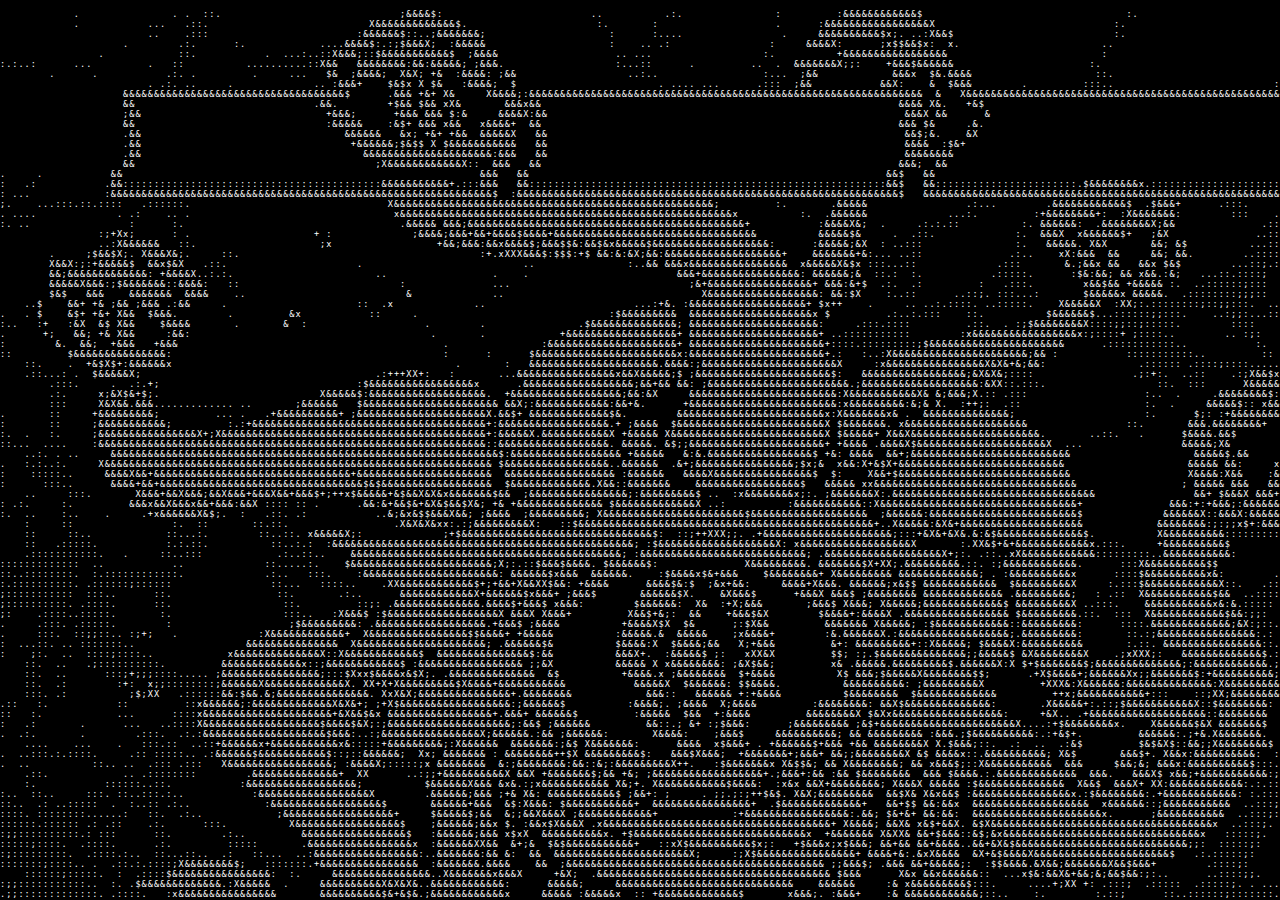
==== commit 74d262a5: "Added description" ====
--- a/index.html
+++ b/index.html
@@ -293,12 +293,14 @@
             </p>
         </div>
         <div class="actual-test">
-            <div class="div1"><p>test</p></div>
-            <div class="div2"><p>test</p></div>
-            <div class="div3"><p>test</p></div>
+            <div class="div1"><p></p></div>
+            <div class="div2"><p></p></div>
+            <div class="div3"><p></p></div>
         </div>
         <div class="main-text">
-            <p>test</p>
+            <h1>My way of work</h1>
+            <br>
+            <p>Exploring creativity and art in new ways, I blend innovation with quality to create solutions that are visually engaging, useful, and fully adaptable to any need or environment.</p>
         </div>
     </div>
     
--- a/style.css
+++ b/style.css
@@ -34,21 +34,21 @@
     display: inline-block;
     width: 30%;
     margin: 1vw;
-    background-color: aqua;
+    
     text-align: left;
 }
 .div2{
     display: inline-block;
     width: 30%;
     margin: 1.5vw;
-    background-color: aqua;
+    
     text-align: center;
 }
 .div3{
     display: inline-block;
     width: 30%;
     margin: 1vw;
-    background-color: aqua;
+    
     text-align: right;
 }
 
@@ -61,5 +61,4 @@
     transform: translateY(-50%);
     
     text-align: center;
-    background-color: aquamarine;
 }